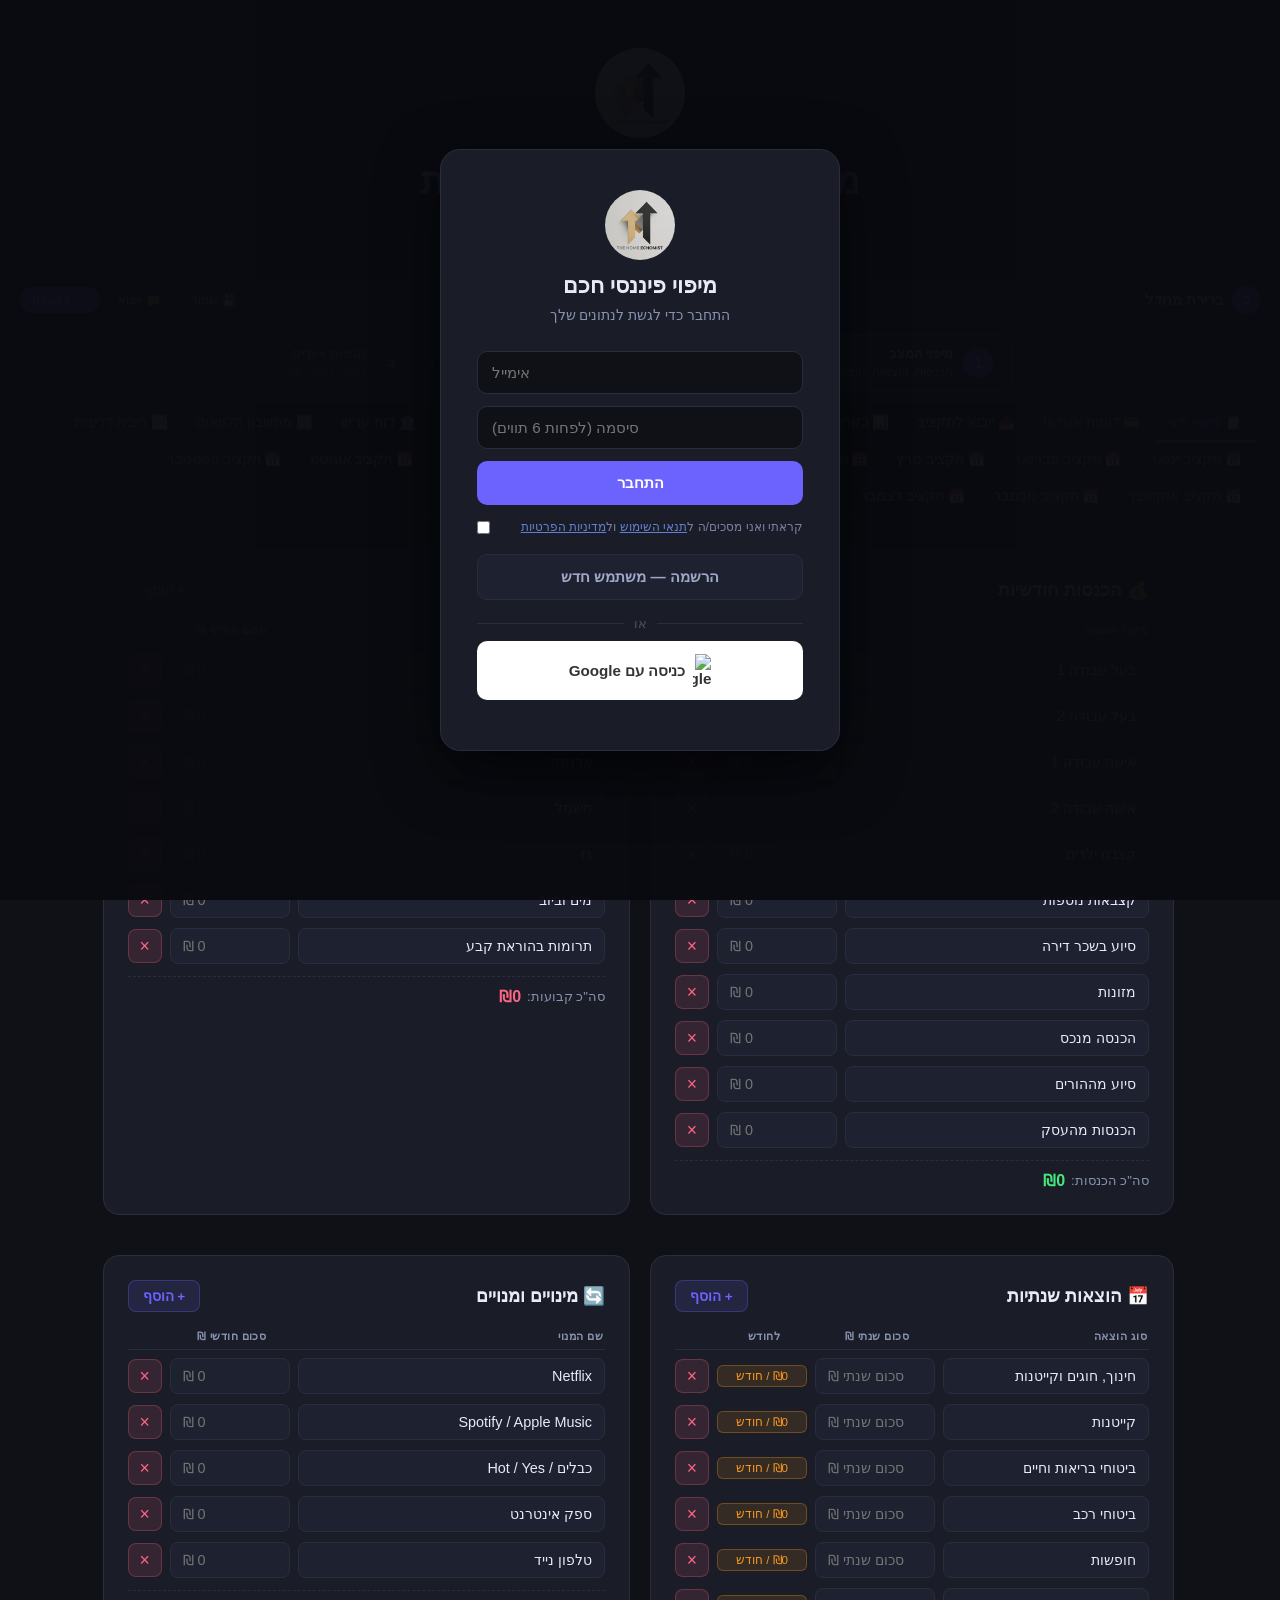
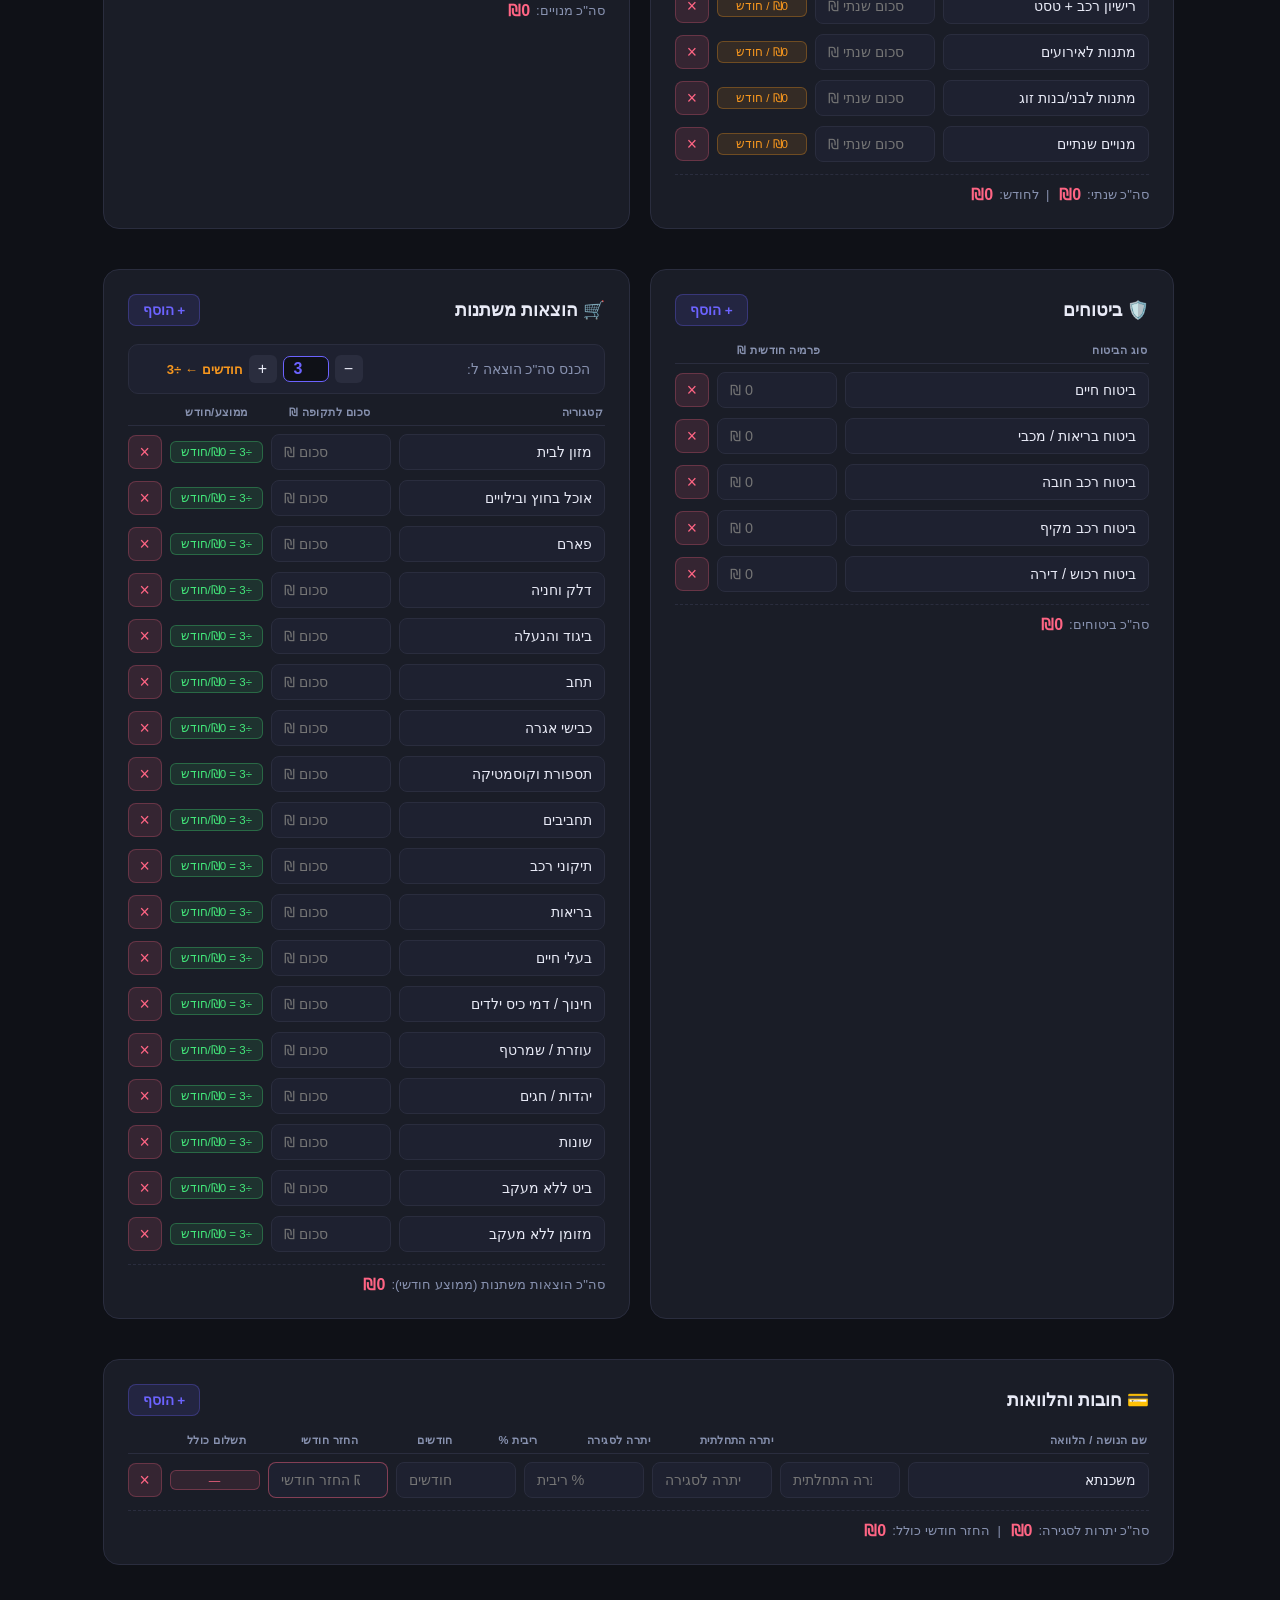
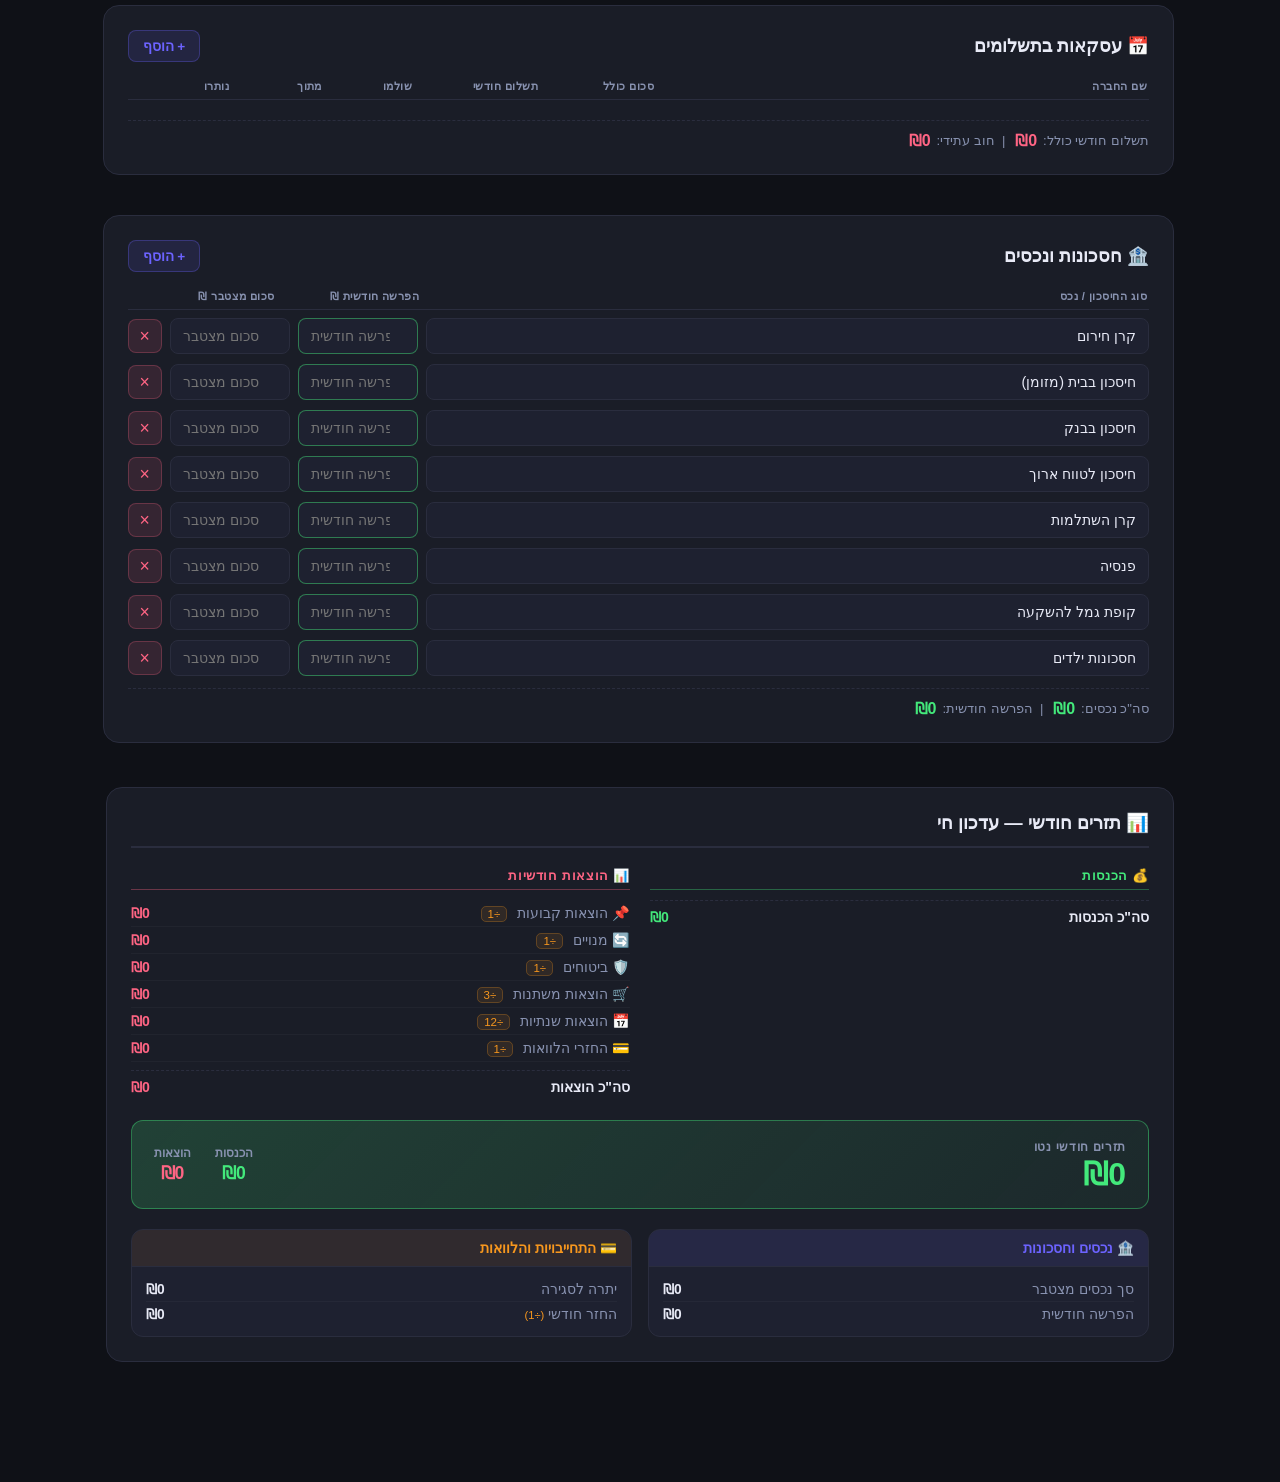
==== index.html @ fd7058c1 "Re-enable Sentry monitoring" ====
<!DOCTYPE html>
<html lang="he" dir="rtl">
<head>
<meta charset="UTF-8">
<meta name="viewport" content="width=device-width, initial-scale=1.0">
<title>מיפוי פיננסי חכם</title>

<!-- Sentry error monitoring (must load first) -->
<script src="https://js.sentry-cdn.com/496f0fbcb13e09e17c2ec9d8cba8783e.min.js" crossorigin="anonymous"></script>

<!-- Firebase compat SDK (must load before firebase-config.js) -->
<script src="https://www.gstatic.com/firebasejs/10.12.2/firebase-app-compat.js"></script>
<script src="https://www.gstatic.com/firebasejs/10.12.2/firebase-auth-compat.js"></script>
<script src="https://www.gstatic.com/firebasejs/10.12.2/firebase-firestore-compat.js"></script>
<script src="firebase-config.js"></script>
<script src="db.js"></script>

<script src="https://cdn.jsdelivr.net/npm/chart.js"></script>
<script src="https://cdnjs.cloudflare.com/ajax/libs/jspdf/2.5.1/jspdf.umd.min.js"></script>
<script src="https://cdnjs.cloudflare.com/ajax/libs/html2canvas/1.4.1/html2canvas.min.js"></script>
<script src="https://cdn.sheetjs.com/xlsx-0.20.2/package/dist/xlsx.full.min.js"></script>
<link rel="stylesheet" href="style.css">
</head>
<body>

<!-- ONBOARDING MODAL -->
<div class="onboard-overlay" id="onboard-overlay" style="display:none">
  <div class="onboard-modal">
    <div class="onboard-logo">💰</div>
    <div class="onboard-title">ברוכים הבאים למערכת!</div>
    <div class="onboard-sub">ניהול כלכלי חכם בכמה צעדים פשוטים.<br>המערכת עובדת עם קבצי Excel מחברת האשראי שלך.</div>
    <div class="onboard-steps">
      <div class="onboard-step">
        <div class="onboard-step-num">1</div>
        <div class="onboard-step-text">
          <strong>📋 מיפוי ידני — בנה את התקציב שלך</strong>
          <span>הזן הכנסות, הוצאות קבועות, חסכונות וחובות. זה הבסיס של כל התכנון.</span>
        </div>
      </div>
      <div class="onboard-step">
        <div class="onboard-step-num">2</div>
        <div class="onboard-step-text">
          <strong>📅 בסוף כל חודש — ייבא דוח</strong>
          <span>הורד את דוח האשראי מהבנק, העלה לטאב "ייבוא לתקציב" — ה-AI יסווג הכל אוטומטית.</span>
        </div>
      </div>
      <div class="onboard-step">
        <div class="onboard-step-num">3</div>
        <div class="onboard-step-text">
          <strong>📊 עקוב אחרי המגמות</strong>
          <span>בטאב "מגמות" תראה גרפים של הוצאות לאורך זמן ותדע איפה אתה עומד.</span>
        </div>
      </div>
    </div>
    <button class="onboard-btn" onclick="onboardClose('manual')">התחל עם מיפוי ידני ←</button>
    <div class="onboard-skip" onclick="onboardClose(null)">כבר מכיר את המערכת, דלג</div>
  </div>
</div>

<!-- LOADING OVERLAY -->
<div class="loading-overlay" id="loading">
  <div class="spinner"></div>
  <div class="loading-text" id="loading-text">מעבד...</div>
</div>

<!-- HERO -->
<div class="hero">
  <img src="[data-uri]" alt="The Home Economist" style="height:90px;width:90px;margin-bottom:16px;object-fit:cover;border-radius:50%">
  <h1>מערכת לניהול כלכלת הבית</h1>
  <p>הדרך להיות הכלכלנים של הבית</p>
</div>

<!-- CLIENT BAR -->
<div class="client-bar" id="client-bar">
  <div class="client-current">
    <div class="client-avatar" id="client-avatar">?</div>
    <span id="client-name-display">אין לקוח פעיל</span>
  </div>
  <div class="client-actions">
    <button class="client-btn" onclick="clientSave()">💾 שמור</button>
    <button class="client-btn" onclick="clientExport()">📁 ייצוא</button>
    <button class="client-btn cm-primary advisor-mgmt-only" onclick="clientOpenModal()">👥 לקוחות</button>
  </div>
</div>

<!-- CLIENT MANAGER MODAL -->
<div class="cm-overlay" id="cm-overlay" onclick="if(event.target===this)clientCloseModal()">
  <div class="cm-modal">
    <div class="cm-title">👥 ניהול לקוחות</div>
    <div class="cm-new-form">
      <div class="cm-form-title">+ לקוח חדש</div>
      <input type="text" id="cm-new-name" placeholder="שם הלקוח *" />
      <input type="text" id="cm-new-advisor" placeholder="שם היועץ" />
      <input type="text" id="cm-new-phone" placeholder="טלפון" />
      <button class="client-btn cm-primary" onclick="clientCreate()" style="width:100%;display:block;text-align:center;padding:8px">✓ צור לקוח חדש</button>
    </div>
    <div style="font-weight:700;font-size:.82rem;color:var(--muted);margin-bottom:8px">לקוחות קיימים</div>
    <div class="cm-client-list" id="cm-client-list"></div>
    <div style="font-weight:700;font-size:.82rem;color:var(--muted);margin:14px 0 8px;border-top:1px solid rgba(255,255,255,.06);padding-top:12px">📅 ארכיון שנתי</div>
    <div style="display:flex;gap:8px;margin-bottom:8px;align-items:center;flex-wrap:wrap;">
      <button class="client-btn cm-primary" onclick="cmArchiveYear()" style="font-size:.8rem;">שמור ארכיון לשנה הנוכחית</button>
      <span style="font-size:.76rem;color:var(--muted)">שומר snapshot של כל הנתונים עם תאריך</span>
    </div>
    <div class="cm-client-list" id="cm-archive-list"></div>
    <div style="text-align:left;margin-top:4px">
      <button class="client-btn" onclick="clientCloseModal()">✕ סגור</button>
    </div>
  </div>
</div>

<!-- PHASE BAR -->
<div class="phase-bar">
  <div class="phase-step active" id="phase-1" onclick="goToPhase(1)">
    <span class="phase-num">1</span>
    <span class="phase-label">מיפוי המצב<br><small>הכנסות, הוצאות, חובות</small></span>
  </div>
  <div class="phase-arrow">›</div>
  <div class="phase-step" id="phase-2" onclick="goToPhase(2)">
    <span class="phase-num">2</span>
    <span class="phase-label">ייבוא ביצוע<br><small>דוח חודשי מהאשראי</small></span>
  </div>
  <div class="phase-arrow">›</div>
  <div class="phase-step" id="phase-3" onclick="goToPhase(3)">
    <span class="phase-num">3</span>
    <span class="phase-label">בקרה ושיפור<br><small>תקציב מול ביצוע</small></span>
  </div>
  <div class="phase-arrow">›</div>
  <div class="phase-step" id="phase-4" onclick="goToPhase(4)">
    <span class="phase-num">4</span>
    <span class="phase-label">מגמות ויעדים<br><small>ניתוח לאורך זמן</small></span>
  </div>
</div>

<!-- TAB BAR -->
<div class="tab-bar">
  <button class="tab-btn active" id="tab-manual" onclick="switchTab('manual')">📋 מיפוי ידני</button>
  <button class="tab-btn" id="tab-credit" onclick="switchTab('credit')">💳 דוחות אשראי</button>
  <button class="tab-btn" id="tab-import" onclick="switchTab('import')">📥 ייבוא לתקציב</button>
  <button class="tab-btn" id="tab-control" onclick="switchTab('control')">📊 בקרת תקציב</button>
  <button class="tab-btn" id="tab-trends" onclick="switchTab('trends')">📊 מגמות</button>
  <button class="tab-btn" id="tab-annual" onclick="switchTab('annual')">📅 תוכנית שנתית</button>
  <button class="tab-btn" id="tab-goals" onclick="switchTab('goals')">🎯 יעדים פיננסיים</button>
  <button class="tab-btn" id="tab-bank" onclick="switchTab('bank')">🏦 דוח עו"ש</button>
  <button class="tab-btn" id="tab-loan" onclick="switchTab('loan')">🔢 מחשבון הלוואות</button>
  <button class="tab-btn" id="tab-compound" onclick="switchTab('compound')">📈 ריבית דריבית</button>
  <div id="month-tab-btns"></div>
</div>

<!-- MAIN -->
<div class="main-wrap">

  <!-- ══ TAB 1: MANUAL ══ -->
  <div class="tab-panel active" id="panel-manual">
    <div class="grid2">

<div class="section-card">
        <div class="section-header">
          <div class="section-title">💰 הכנסות חודשיות</div>
          <button class="btn-add" onclick="addRow('income-list','הכנסה',true);updateSectionTotal('income-list','total-income',1)">+ הוסף</button>
        </div>
        <div class="col-heads"><span class="ch-name">מקור הכנסה</span><span class="ch-amt">סכום חודשי ₪</span><span class="ch-del"></span></div>
        <div class="row-list" id="income-list"></div>
        <div class="section-total income">סה"כ הכנסות: <strong id="total-income">₪0</strong></div>
      </div>

      <div class="section-card">
        <div class="section-header">
          <div class="section-title">📌 הוצאות קבועות</div>
          <button class="btn-add" onclick="addRow('fixed-list','הוצאה קבועה',true);updateSectionTotal('fixed-list','total-fixed',1)">+ הוסף</button>
        </div>
        <div class="col-heads"><span class="ch-name">סוג הוצאה</span><span class="ch-amt">סכום חודשי ₪</span><span class="ch-del"></span></div>
        <div class="row-list" id="fixed-list"></div>
        <div class="section-total expense">סה"כ קבועות: <strong id="total-fixed">₪0</strong></div>
      </div>

      <div class="section-card">
        <div class="section-header">
          <div class="section-title">📅 הוצאות שנתיות</div>
          <button class="btn-add" onclick="addAnnualRow('annual-list',null,true)">+ הוסף</button>
        </div>
        <div class="col-heads"><span class="ch-name">סוג הוצאה</span><span class="ch-amt">סכום שנתי ₪</span><span class="ch-tag">לחודש</span><span class="ch-del"></span></div>
        <div class="row-list" id="annual-list"></div>
        <div class="section-total expense">סה"כ שנתי: <strong id="total-annual-yr">₪0</strong> &nbsp;|&nbsp; לחודש: <strong id="total-annual-mo">₪0</strong></div>
      </div>

      <div class="section-card">
        <div class="section-header">
          <div class="section-title">🔄 מינויים ומנויים</div>
          <button class="btn-add" onclick="addRow('sub-list','מינוי',true);updateSectionTotal('sub-list','total-subs',1)">+ הוסף</button>
        </div>
        <div class="col-heads"><span class="ch-name">שם המנוי</span><span class="ch-amt">סכום חודשי ₪</span><span class="ch-del"></span></div>
        <div class="row-list" id="sub-list"></div>
        <div class="section-total expense">סה"כ מנויים: <strong id="total-subs">₪0</strong></div>
      </div>

      <div class="section-card">
        <div class="section-header">
          <div class="section-title">🛡️ ביטוחים</div>
          <button class="btn-add" onclick="addRow('insurance-list','ביטוח',true);updateSectionTotal('insurance-list','total-ins',1)">+ הוסף</button>
        </div>
        <div class="col-heads"><span class="ch-name">סוג הביטוח</span><span class="ch-amt">פרמיה חודשית ₪</span><span class="ch-del"></span></div>
        <div class="row-list" id="insurance-list"></div>
        <div class="section-total expense">סה"כ ביטוחים: <strong id="total-ins">₪0</strong></div>
      </div>

      <div class="section-card">
        <div class="section-header">
          <div class="section-title">🛒 הוצאות משתנות</div>
          <button class="btn-add" onclick="addVarRow(null,true)">+ הוסף</button>
        </div>
        <div style="display:flex;align-items:center;gap:10px;margin-bottom:12px;background:var(--card2);border:1px solid var(--border);border-radius:10px;padding:10px 14px;flex-wrap:wrap">
          <span style="font-size:.85rem;color:var(--muted);flex:1">הכנס סה"כ הוצאה ל:</span>
          <div style="display:flex;align-items:center;gap:6px">
            <button onclick="varMonthsChange(-1)" style="background:var(--border);border:none;border-radius:6px;color:var(--text);width:28px;height:28px;cursor:pointer;font-size:1rem;font-family:inherit">−</button>
            <input type="number" id="var-months-input" value="3" min="1" max="24" style="width:46px;text-align:center;background:var(--bg);border:1px solid var(--accent);border-radius:7px;color:var(--accent);font-family:inherit;font-size:1rem;font-weight:800;padding:3px 5px;direction:ltr" oninput="varMonthsChange(0)">
            <button onclick="varMonthsChange(1)" style="background:var(--border);border:none;border-radius:6px;color:var(--text);width:28px;height:28px;cursor:pointer;font-size:1rem;font-family:inherit">+</button>
            <span id="var-months-label" style="font-size:.82rem;color:var(--accent4);font-weight:600;min-width:100px">חודשים ← ÷3</span>
          </div>
        </div>
        <div class="col-heads"><span class="ch-name">קטגוריה</span><span class="ch-amt">סכום לתקופה ₪</span><span class="ch-tag">ממוצע/חודש</span><span class="ch-del"></span></div>
        <div class="row-list" id="var-list"></div>
        <div class="section-total expense">סה"כ הוצאות משתנות (ממוצע חודשי): <strong id="total-var-mo">₪0</strong><span id="total-var-raw" style="display:none"></span></div>
      </div>

      <div class="section-card full-width">
        <div class="section-header">
          <div class="section-title">💳 חובות והלוואות</div>
          <button class="btn-add" onclick="addDebtRow('debt-list',null,true)">+ הוסף</button>
        </div>
        <div class="col-heads">
          <span class="ch-name">שם הנושה / הלוואה</span>
          <span class="ch-orig">יתרה התחלתית</span>
          <span class="ch-bal2">יתרה לסגירה</span>
          <span class="ch-rate">ריבית %</span>
          <span class="ch-months">חודשים</span>
          <span class="ch-mon2">החזר חודשי</span>
          <span class="ch-tag">תשלום כולל</span>
          <span class="ch-del"></span>
        </div>
        <div class="row-list" id="debt-list"></div>
        <div class="section-total expense">סה"כ יתרות לסגירה: <strong id="total-debt-bal">₪0</strong> &nbsp;|&nbsp; החזר חודשי כולל: <strong id="total-debt-mo">₪0</strong></div>
      </div>

      <div class="section-card full-width">
        <div class="section-header">
          <div class="section-title">📅 עסקאות בתשלומים</div>
          <button class="btn-add" onclick="addInstallmentRow(null,true)">+ הוסף</button>
        </div>
        <div class="col-heads">
          <span class="ch-name">שם החברה</span>
          <span class="ch-bal2">סכום כולל</span>
          <span class="ch-mon2">תשלום חודשי</span>
          <span style="width:80px;text-align:center">שולמו</span>
          <span style="width:80px;text-align:center">מתוך</span>
          <span class="ch-tag" style="text-align:center">נותרו</span>
          <span class="ch-del"></span>
        </div>
        <div class="row-list" id="installment-list"></div>
        <div class="section-total expense">תשלום חודשי כולל: <strong id="total-inst-mo">₪0</strong> &nbsp;|&nbsp; חוב עתידי: <strong id="total-inst-debt">₪0</strong></div>
      </div>

      <div class="section-card full-width">
        <div class="section-header">
          <div class="section-title">🏦 חסכונות ונכסים</div>
          <button class="btn-add" onclick="addSavingRow(null,true)">+ הוסף</button>
        </div>
        <div class="col-heads">
          <span class="ch-name">סוג החיסכון / נכס</span>
          <span class="ch-savm">הפרשה חודשית ₪</span>
          <span class="ch-sava">סכום מצטבר ₪</span>
          <span class="ch-del"></span>
        </div>
        <div class="row-list" id="asset-list"></div>
        <div class="section-total income">סה"כ נכסים: <strong id="total-assets">₪0</strong> &nbsp;|&nbsp; הפרשה חודשית: <strong id="total-assets-mo">₪0</strong></div>
      </div>

    </div>

    <!-- ══ LIVE CASHFLOW SUMMARY ══ -->
    <div class="live-summary" id="live-summary">
      <div class="ls-title">📊 תזרים חודשי — עדכון חי</div>

      <div class="ls-two-col">
        <!-- Income column -->
        <div>
          <div class="ls-col-title income">💰 הכנסות</div>
          <div id="ls-income-rows"></div>
          <div class="ls-row" style="margin-top:8px;border-top:1px dashed var(--border);padding-top:8px">
            <span class="ls-label" style="font-weight:700;color:var(--text)">סה"כ הכנסות</span>
            <span class="ls-amt income" id="ls-income-total">₪0</span>
          </div>
        </div>

        <!-- Expense column -->
        <div>
          <div class="ls-col-title expense">📊 הוצאות חודשיות</div>
          <div class="ls-row">
            <span class="ls-label">📌 הוצאות קבועות <span class="ls-div">÷1</span></span>
            <span class="ls-amt expense" id="ls-fixed">₪0</span>
          </div>
          <div class="ls-row">
            <span class="ls-label">🔄 מנויים <span class="ls-div">÷1</span></span>
            <span class="ls-amt expense" id="ls-subs">₪0</span>
          </div>
          <div class="ls-row">
            <span class="ls-label">🛡️ ביטוחים <span class="ls-div">÷1</span></span>
            <span class="ls-amt expense" id="ls-ins">₪0</span>
          </div>
          <div class="ls-row">
            <span class="ls-label">🛒 הוצאות משתנות <span class="ls-div" id="ls-var-div">÷3</span></span>
            <span class="ls-amt expense" id="ls-var">₪0</span>
          </div>
          <div class="ls-row">
            <span class="ls-label">📅 הוצאות שנתיות <span class="ls-div">÷12</span></span>
            <span class="ls-amt expense" id="ls-annual">₪0</span>
          </div>
          <div class="ls-row">
            <span class="ls-label">💳 החזרי הלוואות <span class="ls-div">÷1</span></span>
            <span class="ls-amt expense" id="ls-debt-mo">₪0</span>
          </div>
          <div class="ls-row" style="margin-top:8px;border-top:1px dashed var(--border);padding-top:8px">
            <span class="ls-label" style="font-weight:700;color:var(--text)">סה"כ הוצאות</span>
            <span class="ls-amt expense" id="ls-exp-total">₪0</span>
          </div>
        </div>
      </div>

      <!-- Cash flow banner -->
      <div class="ls-cashflow-banner positive" id="ls-cf-banner">
        <div>
          <div class="ls-cf-label">תזרים חודשי נטו</div>
          <div class="ls-cf-value" id="ls-cf-value">₪0</div>
        </div>
        <div style="display:flex;gap:24px;flex-wrap:wrap">
          <div style="text-align:center">
            <div style="font-size:.72rem;color:var(--muted);font-weight:600;text-transform:uppercase;margin-bottom:3px">הכנסות</div>
            <div style="font-size:1.1rem;font-weight:800;color:var(--accent3)" id="ls-cf-inc">₪0</div>
          </div>
          <div style="text-align:center">
            <div style="font-size:.72rem;color:var(--muted);font-weight:600;text-transform:uppercase;margin-bottom:3px">הוצאות</div>
            <div style="font-size:1.1rem;font-weight:800;color:var(--accent2)" id="ls-cf-exp">₪0</div>
          </div>
        </div>
      </div>

      <!-- Assets & Debts -->
      <div class="ls-bottom-grid">
        <div class="ls-bottom-card">
          <div class="ls-bottom-hdr assets">🏦 נכסים וחסכונות</div>
          <div class="ls-bottom-body">
            <div class="ls-bottom-row"><span class="lbr-label">סך נכסים מצטבר</span><span class="lbr-val" id="ls-assets-accum">₪0</span></div>
            <div class="ls-bottom-row"><span class="lbr-label">הפרשה חודשית</span><span class="lbr-val" id="ls-assets-mo">₪0</span></div>
          </div>
        </div>
        <div class="ls-bottom-card">
          <div class="ls-bottom-hdr debts">💳 התחייבויות והלוואות</div>
          <div class="ls-bottom-body">
            <div class="ls-bottom-row"><span class="lbr-label">יתרה לסגירה</span><span class="lbr-val" id="ls-debt-bal">₪0</span></div>
            <div class="ls-bottom-row"><span class="lbr-label">החזר חודשי <span style="font-size:.7rem;color:var(--accent4)">(÷1)</span></span><span class="lbr-val" id="ls-debt-mo-2">₪0</span></div>
          </div>
        </div>
      </div>
    </div>

  </div>

  <!-- ══ TAB 2: CREDIT CARDS ══ -->
  <div class="tab-panel" id="panel-credit">

    <div class="section-card">
      <div class="section-title" style="margin-bottom:18px">📂 העלאת דוחות אשראי</div>
      <div class="upload-zone" id="upload-zone" onclick="document.getElementById('file-input').click()">
        <svg width="52" height="52" viewBox="0 0 24 24" fill="none" stroke="currentColor" stroke-width="1.5">
          <path d="M21 15v4a2 2 0 0 1-2 2H5a2 2 0 0 1-2-2v-4"/>
          <polyline points="17 8 12 3 7 8"/>
          <line x1="12" y1="3" x2="12" y2="15"/>
        </svg>
        <p>גרור לכאן קבצי <strong>Excel / CSV</strong> או לחץ לבחירה</p>
        <p style="margin-top:8px;font-size:.82rem">תומך בדוחות ויזה, מאסטרקארד, ישראכרט ועוד — ניתן לבחור עד <strong>15 כרטיסים</strong> ומעלה בבת אחת</p>
      </div>
      <input type="file" id="file-input" accept=".xlsx,.xls,.csv" multiple>
      <div class="file-list" id="file-list"></div>
      <div id="file-count-bar" style="display:none;margin-top:8px;font-size:.82rem;color:var(--accent);font-weight:600;text-align:center"></div>
      <button class="parse-btn" id="parse-btn" onclick="parseFiles()" style="display:none">נתח דוחות ⚡</button>
      <div style="margin-top:14px;display:flex;align-items:center;gap:12px;flex-wrap:wrap;background:rgba(108,99,255,.08);border:1px solid rgba(108,99,255,.25);border-radius:10px;padding:11px 16px">
        <span style="font-size:1rem">🧠</span>
        <div style="flex:1;min-width:120px">
          <span style="font-size:.82rem;font-weight:700;color:var(--text)">מאגר עסקים אישי</span>
          <span style="font-size:.78rem;color:var(--muted);margin-right:6px">— <strong id="learned-db-count">0</strong> עסקים זוהו עד כה</span>
        </div>
        <div style="display:flex;gap:8px;flex-wrap:wrap">
          <button onclick="exportLearnedDB()" style="background:rgba(108,99,255,.18);border:1px solid rgba(108,99,255,.4);border-radius:7px;color:var(--accent);font-size:.78rem;padding:5px 11px;cursor:pointer;font-family:inherit">📤 ייצא</button>
          <label style="background:rgba(67,233,123,.12);border:1px solid rgba(67,233,123,.35);border-radius:7px;color:var(--accent3);font-size:.78rem;padding:5px 11px;cursor:pointer;font-family:inherit">📥 ייבא<input type="file" accept=".json" style="display:none" onchange="importLearnedDB(this)"></label>
          <button onclick="resetLearnedDB()" style="background:rgba(255,101,132,.1);border:1px solid rgba(255,101,132,.3);border-radius:7px;color:var(--accent2);font-size:.78rem;padding:5px 11px;cursor:pointer;font-family:inherit">🗑️ אפס</button>
        </div>
      </div>
      <div style="margin-top:14px;display:flex;align-items:center;gap:16px;flex-wrap:wrap;background:var(--card2);border:1px solid var(--border);border-radius:10px;padding:12px 16px">
        <span style="font-size:1.1rem">📅</span>
        <div style="display:flex;flex-direction:column;gap:3px;flex:1">
          <label style="font-size:.82rem;font-weight:700;color:var(--text)">מספר חודשים בדוח</label>
          <span style="font-size:.75rem;color:var(--muted)">הדוח מכסה כמה חודשים? הסכומים יחולקו בהתאם לקבלת ממוצע חודשי</span>
        </div>
        <div style="display:flex;align-items:center;gap:8px;flex-shrink:0">
          <button onclick="var i=document.getElementById('months-input');i.value=Math.max(1,+i.value-1);updateMonthsLabel()" style="background:var(--border);border:none;border-radius:6px;color:var(--text);width:30px;height:30px;cursor:pointer;font-size:1.1rem;font-family:inherit">−</button>
          <input type="number" id="months-input" value="3" min="1" max="24" style="width:52px;text-align:center;background:var(--bg);border:1px solid var(--accent);border-radius:8px;color:var(--accent);font-family:inherit;font-size:1.1rem;font-weight:800;padding:4px 6px;direction:ltr" onchange="updateMonthsLabel()">
          <button onclick="var i=document.getElementById('months-input');i.value=Math.min(24,+i.value+1);updateMonthsLabel()" style="background:var(--border);border:none;border-radius:6px;color:var(--text);width:30px;height:30px;cursor:pointer;font-size:1.1rem;font-family:inherit">+</button>
          <span id="months-label" style="font-size:.82rem;color:var(--muted);min-width:80px">ממוצע ל-3 חודשים</span>
        </div>
      </div>

      <div style="margin-top:10px">
        <button onclick="resetDeletedAutoCats()" style="background:rgba(255,101,132,.12);border:1px solid rgba(255,101,132,.35);border-radius:8px;color:#ff6584;cursor:pointer;font-family:inherit;font-size:.8rem;padding:6px 14px">🔄 שחזר קטגוריות שנמחקו מהמיפוי</button>
      </div>

    </div>

    <!-- Results area -->
    <div id="credit-results" style="display:none">
      <div class="stats-bar" id="stats-bar"></div>
      <div id="smart-analysis" style="display:none;margin-bottom:4px"></div>
      <div id="ai-btn-wrap" style="display:none;margin-bottom:16px">
        <button onclick="analyzeWithAI()" style="background:linear-gradient(135deg,#10a37f,#1db896);border:none;border-radius:10px;color:#fff;cursor:pointer;font-family:inherit;font-size:.95rem;font-weight:700;padding:12px 24px;width:100%;transition:opacity .2s;display:flex;align-items:center;justify-content:center;gap:10px">
          <span>🤖</span><span id="ai-btn-label">שפר קטגוריות עם AI — מנתח עסקאות בקטגוריית "שונות"</span>
        </button>
      </div>
      <div class="section-card">
        <div class="section-title" style="margin-bottom:16px">📊 פירוט הוצאות לפי קטגוריה</div>
        <p style="color:var(--muted);font-size:.83rem;margin-bottom:14px">לחץ על קטגוריה לפתיחת הפירוט המלא</p>
        <div style="margin-bottom:14px;position:relative">
          <input type="text" id="tx-search" placeholder="🔍 חפש עסק או קטגוריה..." oninput="filterTransactions(this.value)" style="width:100%;background:var(--card2);border:1px solid var(--border);border-radius:10px;color:var(--text);font-family:inherit;font-size:.9rem;padding:10px 14px;outline:none;transition:border-color .2s" onfocus="this.style.borderColor='var(--accent)'" onblur="this.style.borderColor='var(--border)'">
        </div>
        <div id="accordion-list"></div>
      </div>
    </div>
  </div>


</div><!-- /main-wrap -->


<!-- ══ TAB: LOAN CALCULATOR ══ -->
<div class="tab-panel" id="panel-loan">
<div class="loan-container">

  <!-- Form card -->
  <div class="loan-card">

    <!-- Mode -->
    <div class="loan-card-title">מה ברצונך לחשב?</div>
    <div class="loan-radio-group" id="loan-mode-group">
      <label class="loan-radio-label checked" onclick="loanSetMode('amount')">
        <input type="radio" name="loan-mode" value="amount" checked> סכום ההלוואה
      </label>
      <label class="loan-radio-label" onclick="loanSetMode('payment')">
        <input type="radio" name="loan-mode" value="payment"> החזר חודשי
      </label>
    </div>

    <!-- Repayment method -->
    <div class="loan-card-title">שיטת ההחזר</div>
    <div class="loan-radio-group" id="loan-method-group">
      <label class="loan-radio-label checked" onclick="loanSetMethod('shpitzer')">
        <input type="radio" name="loan-method" value="shpitzer" checked> החזר קבוע (לוח שפיצר)
      </label>
      <label class="loan-radio-label" onclick="loanSetMethod('equal-principal')">
        <input type="radio" name="loan-method" value="equal-principal"> קרן שווה
      </label>
    </div>

    <!-- Indexation -->
    <div class="loan-card-title">הצמדה</div>
    <div class="loan-radio-group" id="loan-index-group">
      <label class="loan-radio-label checked" onclick="loanSetIndex(false)">
        <input type="radio" name="loan-index" value="no" checked> ללא הצמדה
      </label>
      <label class="loan-radio-label" onclick="loanSetIndex(true)">
        <input type="radio" name="loan-index" value="yes"> עם הצמדה
      </label>
    </div>

    <!-- Sliders -->
    <div class="loan-slider-section">

      <!-- Loan amount (shown in amount mode) -->
      <div class="loan-slider-row" id="row-principal">
        <div class="loan-slider-label">סכום ההלוואה <span>(₪)</span></div>
        <input type="number" class="loan-num-input" id="loan-principal" value="100000" min="1000" max="2000000" step="1000"
          oninput="loanSyncSlider('loan-principal','sl-principal');loanCalculate()">
        <input type="range" id="sl-principal" min="1000" max="2000000" step="1000" value="100000"
          oninput="loanSyncInput('sl-principal','loan-principal');loanCalculate()">
        <span class="loan-unit-tag">₪</span>
      </div>

      <!-- Monthly payment (shown in payment mode) -->
      <div class="loan-slider-row" id="row-payment" style="display:none">
        <div class="loan-slider-label">החזר חודשי <span>(₪)</span></div>
        <input type="number" class="loan-num-input" id="loan-payment" value="3000" min="100" max="100000" step="100"
          oninput="loanSyncSlider('loan-payment','sl-payment');loanCalculate()">
        <input type="range" id="sl-payment" min="100" max="100000" step="100" value="3000"
          oninput="loanSyncInput('sl-payment','loan-payment');loanCalculate()">
        <span class="loan-unit-tag">₪</span>
      </div>

      <!-- Term -->
      <div class="loan-slider-row">
        <div class="loan-slider-label">תקופת ההלוואה <span>(חודשים)</span></div>
        <input type="number" class="loan-num-input" id="loan-term" value="60" min="1" max="360" step="1"
          oninput="loanSyncSlider('loan-term','sl-term');loanCalculate()">
        <input type="range" id="sl-term" min="1" max="360" step="1" value="60"
          oninput="loanSyncInput('sl-term','loan-term');loanCalculate()">
        <span class="loan-unit-tag">חודשים</span>
      </div>

      <!-- Interest -->
      <div class="loan-slider-row">
        <div class="loan-slider-label">ריבית שנתית <span>(%)</span></div>
        <input type="number" class="loan-num-input" id="loan-rate" value="5" min="0" max="20" step="0.1"
          oninput="loanSyncSlider('loan-rate','sl-rate');loanCalculate()">
        <input type="range" id="sl-rate" min="0" max="20" step="0.1" value="5"
          oninput="loanSyncInput('sl-rate','loan-rate');loanCalculate()">
        <span class="loan-unit-tag">%</span>
      </div>

      <!-- Index (conditional) -->
      <div class="loan-slider-row" id="row-index" style="display:none">
        <div class="loan-slider-label">מדד חודשי <span>(%)</span></div>
        <input type="number" class="loan-num-input" id="loan-index" value="0.3" min="0" max="5" step="0.05"
          oninput="loanSyncSlider('loan-index','sl-index');loanCalculate()">
        <input type="range" id="sl-index" min="0" max="5" step="0.05" value="0.3"
          oninput="loanSyncInput('sl-index','loan-index');loanCalculate()">
        <span class="loan-unit-tag">%</span>
      </div>

    </div><!-- /slider-section -->

    <button class="loan-btn-calc" onclick="loanCalculate()">לחישוב</button>
  </div><!-- /form card -->

  <!-- Results -->
  <div id="loan-results" style="display:none">

    <!-- Main result -->
    <div class="loan-result-box">
      <div class="loan-result-label" id="loan-result-label">החזר חודשי</div>
      <div class="loan-result-value" id="loan-result-value">—</div>
      <div class="loan-result-sub" id="loan-result-sub"></div>
    </div>

    <!-- Summary stats -->
    <div class="loan-stats-grid">
      <div class="loan-stat-box">
        <div class="s-label">סכום ההלוואה</div>
        <div class="s-val blue" id="loan-stat-principal">—</div>
      </div>
      <div class="loan-stat-box">
        <div class="s-label">סה"כ תשלומים</div>
        <div class="s-val red" id="loan-stat-total">—</div>
      </div>
      <div class="loan-stat-box">
        <div class="s-label">סה"כ ריבית</div>
        <div class="s-val green" id="loan-stat-interest">—</div>
      </div>
    </div>

    <!-- Chart -->
    <div class="loan-card">
      <div class="loan-card-title">יתרת קרן לאורך הזמן</div>
      <div class="loan-chart-wrap">
        <canvas id="loan-myChart"></canvas>
      </div>
    </div>

    <!-- Amortization Table -->
    <div class="loan-card">
      <div class="loan-card-title">לוח סילוקין</div>
      <div class="loan-table-wrap">
        <table>
          <thead>
            <tr>
              <th>חודש</th>
              <th>החזר חודשי (₪)</th>
              <th>קרן (₪)</th>
              <th>ריבית (₪)</th>
              <th>יתרה (₪)</th>
            </tr>
          </thead>
          <tbody id="loan-tableBody"></tbody>
        </table>
      </div>
    </div>
  </div><!-- /results -->

  <div class="loan-warning-box">
    <strong>⚠️ הערה:</strong> החישובים הם הערכה בלבד ואינם מהווים ייעוץ פיננסי. הנתונים עשויים להיות שונים מתנאי הבנק בפועל.
  </div>

</div><!-- /loan-container -->
</div><!-- /panel-loan -->

<!-- ══ TAB: BANK STATEMENT ══ -->
<div class="tab-panel" id="panel-bank">
<div class="main-wrap">

  <!-- Upload Zone -->
  <div class="upload-zone" id="bank-upload-zone"
       onclick="document.getElementById('bank-file-input').click()"
       ondragover="event.preventDefault();this.classList.add('drag-over')"
       ondragleave="this.classList.remove('drag-over')"
       ondrop="bankDrop(event)">
    <div style="font-size:2.2rem;margin-bottom:8px">🏦</div>
    <div style="font-size:1.1rem;font-weight:600;margin-bottom:6px">ייבוא דוחות עו"ש</div>
    <div style="color:var(--muted);font-size:.9rem">גרור קבצי Excel של דוחות עו"ש מהבנק, או לחץ לבחירה</div>
    <div style="color:var(--muted);font-size:.8rem;margin-top:6px">נתמכים: הפועלים, לאומי, דיסקונט, מזרחי, הבינלאומי — ניתן לבחור מספר חשבונות בבת אחת</div>
    <input type="file" id="bank-file-input" accept=".xlsx,.xls,.csv" multiple style="display:none" onchange="bankHandleFileUpload(this.files);this.value=''">
    <input type="file" id="mo-credit-file-input" accept=".xlsx,.xls,.csv" style="display:none" onchange="moHandleCreditUpload(this)">
  </div>
  <div class="file-list" id="bank-file-list"></div>
  <div id="bank-file-count-bar" style="display:none;margin-top:8px;font-size:.82rem;color:var(--accent);font-weight:600;text-align:center"></div>
  <button class="parse-btn" id="bank-parse-btn" onclick="bankParseFiles()" style="display:none">נתח דוחות עו"ש ⚡</button>

  <!-- Insights Grid (hidden until data loaded) -->
  <div id="bank-insights-section" style="display:none">
    <div class="bank-insights-grid" id="bank-insights-grid"></div>

    <!-- Filter Bar -->
    <div class="bank-filter-bar">
      <button class="bank-filter-btn active" id="bfilt-all" onclick="bankFilter('all')">הכל</button>
      <button class="bank-filter-btn" id="bfilt-transfer" onclick="bankFilter('transfer')">העברות</button>
      <button class="bank-filter-btn" id="bfilt-atm" onclick="bankFilter('atm')">מזומן</button>
      <button class="bank-filter-btn" id="bfilt-salary" onclick="bankFilter('salary')">משכורת</button>
      <button class="bank-filter-btn" id="bfilt-standing" onclick="bankFilter('standing')">הוראות קבע</button>
      <button class="bank-filter-btn" id="bfilt-fee" onclick="bankFilter('fee')">עמלות</button>
      <button class="bank-filter-btn" id="bfilt-cc" onclick="bankFilter('cc')">חיובי אשראי</button>
    </div>

    <!-- Stats Row -->
    <div class="bank-stats-row" id="bank-stats-row"></div>

    <!-- Transaction Table -->
    <div class="bank-table-wrap">
      <table class="bank-tx-table" id="bank-tx-table">
        <thead>
          <tr>
            <th>תאריך</th>
            <th>תיאור</th>
            <th>סוג</th>
            <th id="bank-th-source" style="display:none">חשבון</th>
            <th>זכות</th>
            <th>חובה</th>
            <th>יתרה</th>
            <th>פעולה</th>
          </tr>
        </thead>
        <tbody id="bank-tx-body"></tbody>
      </table>
    </div>
  </div>

  <div id="bank-empty-state" style="text-align:center;padding:48px;color:var(--muted);display:none">
    <div style="font-size:2rem;margin-bottom:12px">📂</div>
    <div>לא נמצאו עסקאות בדוח</div>
  </div>

</div>
</div><!-- /panel-bank -->

<!-- ══ TAB: COMPOUND INTEREST ══ -->
<div class="tab-panel" id="panel-compound">
<div class="ci-container">
<div class="ci-layout">

  <!-- LEFT: inputs -->
  <div class="ci-input-panel">
    <div class="ci-panel-title">📈 מחשבון ריבית דריבית</div>

    <!-- Initial investment -->
    <div class="ci-slider-block">
      <div class="ci-slider-top">
        <span class="ci-slider-label">השקעה ראשונית</span>
        <span class="ci-slider-value"><input type="number" id="ci-initial" value="10000" min="0" max="2000000" step="1000" oninput="ciSyncSlider('ci-initial','ci-sl-initial');ciCalc()"> ₪</span>
      </div>
      <input type="range" class="ci-range" id="ci-sl-initial" min="0" max="2000000" step="1000" value="10000" oninput="ciSyncInput('ci-sl-initial','ci-initial');ciCalc()">
      <div class="ci-range-limits"><span>₪0</span><span>₪2,000,000</span></div>
    </div>

    <!-- Monthly deposit -->
    <div class="ci-slider-block">
      <div class="ci-slider-top">
        <span class="ci-slider-label">הפקדה חודשית</span>
        <span class="ci-slider-value"><input type="number" id="ci-monthly" value="1000" min="0" max="50000" step="100" oninput="ciSyncSlider('ci-monthly','ci-sl-monthly');ciCalc()"> ₪</span>
      </div>
      <input type="range" class="ci-range" id="ci-sl-monthly" min="0" max="50000" step="100" value="1000" oninput="ciSyncInput('ci-sl-monthly','ci-monthly');ciCalc()">
      <div class="ci-range-limits"><span>₪0</span><span>₪50,000</span></div>
    </div>

    <!-- Annual return -->
    <div class="ci-slider-block">
      <div class="ci-slider-top">
        <span class="ci-slider-label">תשואה שנתית</span>
        <span class="ci-slider-value"><input type="number" id="ci-rate" value="7" min="0" max="30" step="0.5" oninput="ciSyncSlider('ci-rate','ci-sl-rate');ciCalc()"> %</span>
      </div>
      <input type="range" class="ci-range" id="ci-sl-rate" min="0" max="30" step="0.5" value="7" oninput="ciSyncInput('ci-sl-rate','ci-rate');ciCalc()">
      <div class="ci-range-limits"><span>0%</span><span>30%</span></div>
    </div>

    <!-- Years -->
    <div class="ci-slider-block">
      <div class="ci-slider-top">
        <span class="ci-slider-label">תקופת ההשקעה</span>
        <span class="ci-slider-value"><input type="number" id="ci-years" value="20" min="1" max="50" step="1" oninput="ciSyncSlider('ci-years','ci-sl-years');ciCalc()"> שנים</span>
      </div>
      <input type="range" class="ci-range" id="ci-sl-years" min="1" max="50" step="1" value="20" oninput="ciSyncInput('ci-sl-years','ci-years');ciCalc()">
      <div class="ci-range-limits"><span>1 שנה</span><span>50 שנה</span></div>
    </div>

    <button class="ci-btn" onclick="ciCalc()">חשב</button>
  </div>

  <!-- RIGHT: results -->
  <div class="ci-results-panel" id="ci-results">

    <!-- Hero number -->
    <div class="ci-result-hero">
      <div class="ci-result-hero-label">שווי סופי לאחר <span id="ci-r-years">20</span> שנים</div>
      <div class="ci-result-hero-value" id="ci-r-total">—</div>
      <div class="ci-result-hero-divider"></div>
      <div class="ci-result-trio">
        <div class="ci-trio-item">
          <div class="ci-trio-label">השקעה ראשונית</div>
          <div class="ci-trio-val initial" id="ci-r-initial">—</div>
        </div>
        <div class="ci-trio-item">
          <div class="ci-trio-label">סה"כ הפקדות</div>
          <div class="ci-trio-val deposits" id="ci-r-deposits">—</div>
        </div>
        <div class="ci-trio-item">
          <div class="ci-trio-label">רווח מריבית</div>
          <div class="ci-trio-val returns" id="ci-r-gain">—</div>
        </div>
      </div>
    </div>

    <!-- Growth chart (stacked area) -->
    <div class="ci-card">
      <div class="ci-card-title">צמיחה לאורך הזמן</div>
      <div class="ci-chart-wrap">
        <canvas id="ci-growth-chart"></canvas>
      </div>
    </div>

    <!-- Breakdown donut -->
    <div class="ci-card">
      <div class="ci-card-title">פירוט ההשקעה</div>
      <div class="ci-donut-row">
        <div class="ci-donut-wrap">
          <canvas id="ci-donut-chart"></canvas>
          <div class="ci-donut-center">
            <div class="ci-donut-center-label">רווח</div>
            <div class="ci-donut-center-val" id="ci-donut-pct">—</div>
          </div>
        </div>
        <div class="ci-legend">
          <div class="ci-legend-item">
            <div class="ci-legend-dot" style="background:#6d28d9"></div>
            <div class="ci-legend-text">השקעה ראשונית<strong id="ci-leg-initial">—</strong></div>
          </div>
          <div class="ci-legend-item">
            <div class="ci-legend-dot" style="background:#3b82f6"></div>
            <div class="ci-legend-text">הפקדות חודשיות<strong id="ci-leg-deposits">—</strong></div>
          </div>
          <div class="ci-legend-item">
            <div class="ci-legend-dot" style="background:#10b981"></div>
            <div class="ci-legend-text">רווח מריבית דריבית<strong id="ci-leg-gain">—</strong></div>
          </div>
        </div>
      </div>
    </div>

    <!-- Year-by-year table -->
    <div class="ci-card">
      <div class="ci-card-title">טבלה שנתית</div>
      <div class="ci-table-wrap">
        <table class="ci-table">
          <thead>
            <tr>
              <th>שנה</th>
              <th>שווי תיק (₪)</th>
              <th>הפקדות מצטברות (₪)</th>
              <th>רווח מריבית (₪)</th>
              <th>תשואה שנתית (₪)</th>
            </tr>
          </thead>
          <tbody id="ci-table-body"></tbody>
        </table>
      </div>
    </div>

  </div><!-- /ci-results-panel -->
</div><!-- /ci-layout -->
</div><!-- /ci-container -->
</div><!-- /panel-compound -->

<!-- ══ TAB: CONTROL (Budget vs Actual) ══ -->
<div class="tab-panel" id="panel-control">
<div class="main-wrap" style="padding-bottom:80px">

  <div class="ctrl-info-banner" style="gap:12px;flex-wrap:wrap">
    <span style="flex:1;min-width:180px">📅 בחר חודש לניתוח תקציב מול ביצוע</span>
    <select id="ctrl-month-select" onchange="buildControlTab()"
      style="background:var(--bg);border:1px solid var(--accent);border-radius:8px;color:var(--text);font-family:inherit;font-size:.9rem;padding:6px 12px;cursor:pointer;min-width:140px">
      <option value="">— בחר חודש —</option>
      <option value="jan">ינואר</option><option value="feb">פברואר</option><option value="mar">מרץ</option>
      <option value="apr">אפריל</option><option value="may">מאי</option><option value="jun">יוני</option>
      <option value="jul">יולי</option><option value="aug">אוגוסט</option><option value="sep">ספטמבר</option>
      <option value="oct">אוקטובר</option><option value="nov">נובמבר</option><option value="dec">דצמבר</option>
    </select>
    <button onclick="buildControlTab()">🔄 עדכן</button>
  </div>

  <div class="ctrl-kpi-row" id="ctrl-kpi-row">
    <div class="ctrl-kpi kpi-budget"><div class="ctrl-kpi-label">הכנסה מתוכננת</div><div class="ctrl-kpi-val" id="ctrl-kpi-income-plan">—</div></div>
    <div class="ctrl-kpi kpi-actual"><div class="ctrl-kpi-label">הכנסה בפועל</div><div class="ctrl-kpi-val" id="ctrl-kpi-income-actual">—</div></div>
    <div class="ctrl-kpi kpi-budget"><div class="ctrl-kpi-label">הוצאות מתוכננות</div><div class="ctrl-kpi-val" id="ctrl-kpi-budget">—</div></div>
    <div class="ctrl-kpi kpi-actual"><div class="ctrl-kpi-label">הוצאות בפועל</div><div class="ctrl-kpi-val" id="ctrl-kpi-actual">—</div></div>
    <div class="ctrl-kpi" id="ctrl-kpi-diff-card"><div class="ctrl-kpi-label">חריגה / חיסכון</div><div class="ctrl-kpi-val" id="ctrl-kpi-diff">—</div></div>
    <div class="ctrl-kpi kpi-pct"><div class="ctrl-kpi-label">ניצול תקציב</div><div class="ctrl-kpi-val" id="ctrl-kpi-pct">—</div></div>
  </div>

  <div class="section-card" id="ctrl-chart-wrap" style="display:none;margin-bottom:20px">
    <div style="font-weight:700;font-size:.93rem;margin-bottom:14px">📊 תקציב מול ביצוע — סיכום</div>
    <div style="position:relative;height:260px"><canvas id="ctrl-summary-chart"></canvas></div>
  </div>

  <div id="ctrl-income-group"></div>
  <div id="ctrl-fixed-group"></div>
  <div id="ctrl-var-group"></div>
  <div id="ctrl-sub-group"></div>
  <div id="ctrl-ins-group"></div>
  <div id="ctrl-inst-group"></div>
  <div id="ctrl-debt-group"></div>
  <div id="ctrl-sav-group"></div>

  <div class="ctrl-no-data" id="ctrl-empty-state">
    <div class="cnd-icon">📅</div>
    <p>בחר חודש מהרשימה למעלה כדי לראות את ניתוח התקציב מול הביצוע.</p>
  </div>

</div>
</div><!-- /panel-control -->

<!-- ══ TAB: FINANCIAL GOALS ══ -->
<div class="tab-panel" id="panel-goals">
<div class="goals-panel-wrap main-wrap" style="padding-top:12px;padding-bottom:40px">

  <!-- Editor (shown directly, no list screen) -->
  <div id="gp-editor">

    <!-- Personal Info -->
    <div class="gp-section-card">
      <h3>👤 פרטים אישיים</h3>
      <div class="gp-form-row">
        <div class="gp-form-group">
          <label>שם</label>
          <input type="text" id="gp-clientName" placeholder="הכנס את שמך" oninput="gpOnFieldChange()">
        </div>
        <div class="gp-form-group">
          <label>תאריך</label>
          <input type="date" id="gp-planDate" oninput="gpOnFieldChange()">
        </div>
      </div>
      <div class="gp-form-row">
        <div class="gp-form-group" style="grid-column:1/-1">
          <label>הערות / מטרות כלליות</label>
          <textarea id="gp-planNotes" placeholder="רשום כאן הערות, מטרות ותובנות..." oninput="gpOnFieldChange()"></textarea>
        </div>
      </div>
    </div>

    <!-- Summary -->
    <div class="goals-summary-grid">
      <div class="goals-summary-item">
        <div class="goals-summary-label">חיסכון חודשי נדרש</div>
        <div class="goals-summary-value" id="gp-sumMonthly">0 ₪</div>
      </div>
      <div class="goals-summary-item">
        <div class="goals-summary-label">מטרות פעילות</div>
        <div class="goals-summary-value" id="gp-sum-goals">0 מטרות</div>
      </div>
      <div class="goals-summary-item">
        <div class="goals-summary-label">סכום נדרש כולל</div>
        <div class="goals-summary-value" id="gp-sum-req">0 ₪</div>
      </div>
      <div class="goals-summary-item">
        <div class="goals-summary-label">נצבר עד כה</div>
        <div class="goals-summary-value" id="gp-sum-cur">0 ₪</div>
      </div>
    </div>
    <!-- Overall progress bar -->
    <div style="margin:-4px 0 18px;padding:0 4px">
      <div style="display:flex;justify-content:space-between;margin-bottom:5px">
        <span style="font-size:.75rem;color:var(--muted);font-weight:600">התקדמות כוללת לכל המטרות</span>
        <span style="font-size:.78rem;font-weight:800;color:var(--accent)" id="gp-sum-pct">0%</span>
      </div>
      <div style="background:rgba(255,255,255,.07);border-radius:99px;height:10px;overflow:hidden">
        <div id="gp-sum-bar" style="width:0%;height:100%;background:linear-gradient(90deg,var(--accent),var(--accent3));border-radius:99px;transition:width .5s"></div>
      </div>
    </div>

    <!-- Immediate -->
    <div class="gp-section-card gp-cat-accent-immediate">
      <h3>⚡ 1. מטרות מיידיות (טווח מיידי)</h3>
      <div class="gp-subtitle">מטרות לביצוע בשנה הקרובה או צרכים דחופים</div>
      <div class="gp-table-wrap">
        <table class="gp-table">
          <thead><tr>
            <th class="gp-col-num">#</th>
            <th class="gp-col-desc">תיאור המטרה</th>
            <th class="gp-col-amt">סכום נוכחי (₪)</th>
            <th class="gp-col-amt">סכום נדרש (₪)</th>
            <th class="gp-col-amt">חיסכון חודשי (₪)</th>
            <th class="gp-col-prod">מוצר השקעה</th>
            <th class="gp-col-date">תאריך יעד</th>
            <th class="gp-col-btns"></th>
          </tr></thead>
          <tbody id="gp-body-immediate"></tbody>
          <tfoot id="gp-foot-immediate"></tfoot>
        </table>
      </div>
      <div class="gp-add-row-bar">
        <button class="gp-btn-primary" onclick="gpAddGoal('immediate')">+ הוסף מטרה</button>
      </div>
    </div>

    <!-- Short -->
    <div class="gp-section-card gp-cat-accent-short">
      <h3>📅 2. מטרות קצרות טווח (עד 5 שנים)</h3>
      <div class="gp-subtitle">רכישת רכב, שיפוץ, חופשה משפחתית, לימודים</div>
      <div class="gp-table-wrap">
        <table class="gp-table">
          <thead><tr>
            <th class="gp-col-num">#</th>
            <th class="gp-col-desc">תיאור המטרה</th>
            <th class="gp-col-amt">סכום נוכחי (₪)</th>
            <th class="gp-col-amt">סכום נדרש (₪)</th>
            <th class="gp-col-amt">חיסכון חודשי (₪)</th>
            <th class="gp-col-prod">מוצר השקעה</th>
            <th class="gp-col-date">תאריך יעד</th>
            <th class="gp-col-btns"></th>
          </tr></thead>
          <tbody id="gp-body-short"></tbody>
          <tfoot id="gp-foot-short"></tfoot>
        </table>
      </div>
      <div class="gp-add-row-bar">
        <button class="gp-btn-primary" onclick="gpAddGoal('short')">+ הוסף מטרה</button>
      </div>
    </div>

    <!-- Medium -->
    <div class="gp-section-card gp-cat-accent-medium">
      <h3>🏠 3. מטרות בינוניות (5 עד 8 שנים)</h3>
      <div class="gp-subtitle">בר/בת מצווה, החלפת דירה, קרן השתלמות</div>
      <div class="gp-table-wrap">
        <table class="gp-table">
          <thead><tr>
            <th class="gp-col-num">#</th>
            <th class="gp-col-desc">תיאור המטרה</th>
            <th class="gp-col-amt">סכום נוכחי (₪)</th>
            <th class="gp-col-amt">סכום נדרש (₪)</th>
            <th class="gp-col-amt">חיסכון חודשי (₪)</th>
            <th class="gp-col-prod">מוצר השקעה</th>
            <th class="gp-col-date">תאריך יעד</th>
            <th class="gp-col-btns"></th>
          </tr></thead>
          <tbody id="gp-body-medium"></tbody>
          <tfoot id="gp-foot-medium"></tfoot>
        </table>
      </div>
      <div class="gp-add-row-bar">
        <button class="gp-btn-primary" onclick="gpAddGoal('medium')">+ הוסף מטרה</button>
      </div>
    </div>

    <!-- Long -->
    <div class="gp-section-card gp-cat-accent-long">
      <h3>🌟 4. מטרות ארוכות טווח (8 שנים ומעלה)</h3>
      <div class="gp-subtitle">פרישה לפנסיה, עזרה לילדים ברכישת דירה, חתונות</div>
      <div class="gp-table-wrap">
        <table class="gp-table">
          <thead><tr>
            <th class="gp-col-num">#</th>
            <th class="gp-col-desc">תיאור המטרה</th>
            <th class="gp-col-amt">סכום נוכחי (₪)</th>
            <th class="gp-col-amt">סכום נדרש (₪)</th>
            <th class="gp-col-amt">חיסכון חודשי (₪)</th>
            <th class="gp-col-prod">מוצר השקעה</th>
            <th class="gp-col-date">תאריך יעד</th>
            <th class="gp-col-btns"></th>
          </tr></thead>
          <tbody id="gp-body-long"></tbody>
          <tfoot id="gp-foot-long"></tfoot>
        </table>
      </div>
      <div class="gp-add-row-bar">
        <button class="gp-btn-primary" onclick="gpAddGoal('long')">+ הוסף מטרה</button>
      </div>
    </div>

    <!-- Actions -->
    <div class="gp-actions-bar">
      <button class="gp-btn-primary" onclick="window.print()">🖨️ הדפס תוכנית</button>
      <button class="gp-btn-green" onclick="gpDuplicatePlan()">📋 שכפל תוכנית</button>
      <button class="gp-btn-secondary" onclick="gpCreateNewPlan()">+ תוכנית חדשה</button>
    </div>

  </div><!-- /gp-editor -->

</div>
</div><!-- /panel-goals -->

<!-- ══ TAB: IMPORT TO BUDGET ══ -->
<div class="tab-panel" id="panel-import">
<div class="main-wrap">

  <div class="section-card">
    <div class="section-title" style="margin-bottom:14px">📂 העלאת דוחות לתקציב חודשי</div>

    <!-- Month + Year selector -->
    <div style="display:flex;align-items:center;gap:12px;flex-wrap:wrap;background:rgba(108,99,255,.07);border:1px solid rgba(108,99,255,.25);border-radius:10px;padding:12px 16px;margin-bottom:14px">
      <span style="font-size:1.1rem">🗓️</span>
      <span style="font-size:.88rem;font-weight:700;color:var(--text);white-space:nowrap">חודש יעד לתקציב:</span>
      <select id="import-target-month" onchange="updateImportSendBtn()" style="background:var(--bg);border:1px solid var(--accent);border-radius:8px;color:var(--text);font-family:inherit;font-size:.9rem;padding:7px 12px;cursor:pointer;flex:1;min-width:140px">
        <option value="">— בחר חודש —</option>
        <option value="jan">ינואר</option><option value="feb">פברואר</option><option value="mar">מרץ</option>
        <option value="apr">אפריל</option><option value="may">מאי</option><option value="jun">יוני</option>
        <option value="jul">יולי</option><option value="aug">אוגוסט</option><option value="sep">ספטמבר</option>
        <option value="oct">אוקטובר</option><option value="nov">נובמבר</option><option value="dec">דצמבר</option>
      </select>
      <input type="number" id="import-target-year" placeholder="שנה (אופציונלי)" onchange="updateImportSendBtn()"
        style="width:160px;background:var(--bg);border:1px solid var(--border);border-radius:8px;color:var(--text);font-family:inherit;font-size:.9rem;padding:7px 12px;direction:ltr;text-align:left">
    </div>

    <!-- Upload zone (identical to credit tab) -->
    <div class="upload-zone" id="import-upload-zone"
         onclick="document.getElementById('import-file-input').click()"
         ondragover="event.preventDefault();this.classList.add('drag-over')"
         ondragleave="this.classList.remove('drag-over')"
         ondrop="importDrop(event)">
      <svg width="52" height="52" viewBox="0 0 24 24" fill="none" stroke="currentColor" stroke-width="1.5">
        <path d="M21 15v4a2 2 0 0 1-2 2H5a2 2 0 0 1-2-2v-4"/>
        <polyline points="17 8 12 3 7 8"/>
        <line x1="12" y1="3" x2="12" y2="15"/>
      </svg>
      <p>גרור לכאן קבצי <strong>Excel / CSV</strong> או לחץ לבחירה</p>
      <p style="margin-top:8px;font-size:.82rem">תומך בדוחות ויזה, מאסטרקארד, ישראכרט ועוד — ניתן לבחור עד <strong>15 כרטיסים</strong> ומעלה בבת אחת</p>
    </div>
    <input type="file" id="import-file-input" accept=".xlsx,.xls,.csv" multiple
           onchange="importHandleFileUpload(this.files)">
    <div class="file-list" id="import-file-list"></div>
    <div id="import-file-count-bar" style="display:none;margin-top:8px;font-size:.82rem;color:var(--accent);font-weight:600;text-align:center"></div>
    <button class="parse-btn" id="import-parse-btn" onclick="importParseFiles()" style="display:none">נתח דוחות ⚡</button>

  </div>

  <!-- Results area (identical to credit tab with import- prefixed IDs) -->
  <div id="import-credit-results" style="display:none">
    <!-- Send to budget button -->
    <div id="import-send-wrap" style="margin-bottom:16px">
      <button id="import-send-btn" onclick="importSendToBudget()"
        style="width:100%;background:linear-gradient(135deg,rgba(108,99,255,.8),rgba(139,92,246,.8));border:none;border-radius:12px;color:#fff;cursor:pointer;font-family:inherit;font-size:1rem;font-weight:700;padding:14px 24px;display:flex;align-items:center;justify-content:center;gap:10px;transition:opacity .2s">
        <span>📊</span><span id="import-send-label">שלח ביצוע לתקציב...</span>
      </button>
    </div>
    <div class="stats-bar" id="import-stats-bar"></div>
    <div id="import-smart-analysis" style="display:none;margin-bottom:4px"></div>
    <div id="import-ai-btn-wrap" style="display:none;margin-bottom:16px">
      <button onclick="importAnalyzeWithAI()" style="background:linear-gradient(135deg,#10a37f,#1db896);border:none;border-radius:10px;color:#fff;cursor:pointer;font-family:inherit;font-size:.95rem;font-weight:700;padding:12px 24px;width:100%;transition:opacity .2s;display:flex;align-items:center;justify-content:center;gap:10px">
        <span>🤖</span><span id="import-ai-btn-label">שפר קטגוריות עם AI — מנתח עסקאות בקטגוריית "שונות"</span>
      </button>
    </div>
    <div class="section-card">
      <div class="section-title" style="margin-bottom:16px">📊 פירוט הוצאות לפי קטגוריה</div>
      <p style="color:var(--muted);font-size:.83rem;margin-bottom:14px">לחץ על קטגוריה לפתיחת הפירוט המלא</p>
      <div style="margin-bottom:14px;position:relative">
        <input type="text" id="import-tx-search" placeholder="🔍 חפש עסק או קטגוריה..."
          oninput="importFilterTransactions(this.value)"
          style="width:100%;background:var(--card2);border:1px solid var(--border);border-radius:10px;color:var(--text);font-family:inherit;font-size:.9rem;padding:10px 14px;outline:none;transition:border-color .2s"
          onfocus="this.style.borderColor='var(--accent)'" onblur="this.style.borderColor='var(--border)'">
      </div>
      <div id="import-accordion-list"></div>
    </div>
  </div>

</div>
</div>

<!-- Month panels injected by JS -->
<!-- ══ TAB: TRENDS ══ -->
<div class="tab-panel" id="panel-trends">
<div class="main-wrap" style="padding-bottom:80px">

  <div style="display:flex;align-items:center;gap:12px;margin-bottom:20px;flex-wrap:wrap">
    <span style="font-size:1.25rem;font-weight:800;color:var(--accent)">📊 מגמות פיננסיות</span>
    <button onclick="buildTrendsTab()" style="background:rgba(108,99,255,.15);border:1px solid rgba(108,99,255,.4);border-radius:8px;color:var(--accent);cursor:pointer;font-family:inherit;font-size:.82rem;font-weight:700;padding:6px 14px">🔄 רענן</button>
  </div>

  <!-- KPI row -->
  <div class="an-kpi-row" style="margin-bottom:24px">
    <div class="an-kpi-card" style="border-color:rgba(108,99,255,.35)">
      <div class="an-kpi-label">חודשים עם ביצוע</div>
      <div class="an-kpi-val" id="tr-k-months" style="color:var(--accent)">—</div>
    </div>
    <div class="an-kpi-card kpi-green">
      <div class="an-kpi-label">הכנסה שנתית מתוכננת</div>
      <div class="an-kpi-val" id="tr-k-income-plan">—</div>
    </div>
    <div class="an-kpi-card kpi-green" style="border-style:dashed">
      <div class="an-kpi-label">הכנסה בפועל YTD</div>
      <div class="an-kpi-val" id="tr-k-income-actual">—</div>
    </div>
    <div class="an-kpi-card kpi-red">
      <div class="an-kpi-label">הוצאות שנתיות מתוכננות</div>
      <div class="an-kpi-val" id="tr-k-exp-plan">—</div>
    </div>
    <div class="an-kpi-card kpi-red" style="border-style:dashed">
      <div class="an-kpi-label">הוצאות בפועל YTD</div>
      <div class="an-kpi-val" id="tr-k-exp-actual">—</div>
    </div>
    <div class="an-kpi-card kpi-yellow">
      <div class="an-kpi-label">מאזן YTD</div>
      <div class="an-kpi-val" id="tr-k-balance">—</div>
    </div>
  </div>

  <!-- Line chart: income & expenses by month -->
  <div class="section-card" style="margin-bottom:24px">
    <div style="font-weight:700;font-size:.95rem;margin-bottom:16px;color:var(--text)">📈 הכנסות והוצאות לאורך השנה</div>
    <div style="position:relative;height:300px"><canvas id="tr-line-chart"></canvas></div>
  </div>

  <!-- Bar + Donut side by side -->
  <div class="grid-2col" style="display:grid;grid-template-columns:1fr 1fr;gap:20px">
    <div class="section-card">
      <div style="font-weight:700;font-size:.95rem;margin-bottom:16px;color:var(--text)">📊 הוצאות לפי סוג — לפי חודש (ביצוע)</div>
      <div style="position:relative;height:280px"><canvas id="tr-bar-chart"></canvas></div>
    </div>
    <div class="section-card">
      <div style="font-weight:700;font-size:.95rem;margin-bottom:16px;color:var(--text)">🍩 חלוקת הוצאות שנתית (ביצוע)</div>
      <div style="position:relative;height:280px"><canvas id="tr-donut-chart"></canvas></div>
    </div>
  </div>

</div>
</div><!-- /panel-trends -->

<div id="month-panels-container"></div>

<div class="tab-panel" id="panel-annual">
<div class="main-wrap">

  <!-- Title bar -->
  <div style="display:flex;align-items:center;gap:10px;margin-bottom:20px;flex-wrap:wrap">
    <span style="font-size:1.25rem;font-weight:800;color:var(--accent4)">📅 תוכנית שנתית</span>
    <select id="an-year-sel" onchange="anChangeYear()" style="background:var(--card2);border:1px solid rgba(247,151,30,.4);border-radius:8px;color:var(--accent4);font-family:inherit;font-size:.9rem;font-weight:700;padding:5px 12px;cursor:pointer"></select>
    <button onclick="anPullActuals()" style="background:rgba(67,233,123,.1);border:1px solid rgba(67,233,123,.35);border-radius:8px;color:var(--accent3);cursor:pointer;font-family:inherit;font-size:.82rem;font-weight:700;padding:6px 14px">🔄 רענן ביצוע מחודשים</button>
    <span id="an-save-status" style="font-size:.75rem;color:var(--muted)"></span>
  </div>

  <!-- KPI Row -->
  <div class="an-kpi-row">
    <div class="an-kpi-card kpi-green">
      <div class="an-kpi-label">הכנסה שנתית מתוכננת</div>
      <div class="an-kpi-val" id="an-k-inc-plan">₪0</div>
      <div class="an-kpi-sub" id="an-k-inc-plan-mo">₪0 ממוצע לחודש</div>
    </div>
    <div class="an-kpi-card kpi-green" style="border-style:dashed">
      <div class="an-kpi-label">הכנסה בפועל YTD</div>
      <div class="an-kpi-val" id="an-k-inc-act">—</div>
      <div class="an-kpi-sub" id="an-k-inc-act-sub">חודשים עם נתוני ביצוע: 0</div>
    </div>
    <div class="an-kpi-card kpi-red">
      <div class="an-kpi-label">הוצאות שנתיות מתוכננות</div>
      <div class="an-kpi-val" id="an-k-exp-plan">₪0</div>
      <div class="an-kpi-sub" id="an-k-exp-plan-mo">₪0 ממוצע לחודש</div>
    </div>
    <div class="an-kpi-card kpi-yellow">
      <div class="an-kpi-label">תזרים שנתי מתוכנן</div>
      <div class="an-kpi-val" id="an-k-cf">₪0</div>
      <div class="an-kpi-sub" id="an-k-cf-sub">תזרים בפועל YTD: —</div>
    </div>
  </div>

  <!-- PLANNING SECTIONS -->
  <div class="grid2">

    <!-- INCOME -->
    <div class="section-card">
      <div class="section-header">
        <div class="section-title">💰 הכנסות שנתיות</div>
        <div class="bud-sec-compare" id="an-tot-income">
          <div class="bsc-item bsc-plan"><span class="bsc-lbl">תכנון</span><span class="bsc-val">₪0</span></div>
          <div class="bsc-item bsc-actual"><span class="bsc-lbl">ביצוע</span><span class="bsc-val">—</span></div>
        </div>
      </div>
      <div class="bud-col-heads an-plan-heads"><span>פריט</span><span>תכנון שנתי</span><span>÷12/חודש</span><span>ביצוע YTD</span><span></span></div>
      <div id="an-income"></div>
      <button class="btn-add" onclick="anAddRow('an-income','income')">+ הוסף הכנסה</button>
      <div class="an-sec-total-row">
        <span style="color:var(--muted);font-size:.85rem;font-weight:600">סה"כ הכנסות שנתיות</span>
        <span class="an-sec-total green" id="an-tot-income-val">₪0</span>
      </div>
    </div>

    <!-- FIXED EXPENSES -->
    <div class="section-card">
      <div class="section-header">
        <div class="section-title">📌 הוצאות קבועות שנתיות</div>
        <div class="bud-sec-compare" id="an-tot-fixed">
          <div class="bsc-item bsc-plan"><span class="bsc-lbl">תכנון</span><span class="bsc-val">₪0</span></div>
          <div class="bsc-item bsc-actual"><span class="bsc-lbl">ביצוע</span><span class="bsc-val">—</span></div>
        </div>
      </div>
      <div class="bud-col-heads an-plan-heads"><span>פריט</span><span>תכנון שנתי</span><span>÷12/חודש</span><span>ביצוע YTD</span><span></span></div>
      <div id="an-fixed"></div>
      <button class="btn-add" onclick="anAddRow('an-fixed','fixed')">+ הוסף הוצאה קבועה</button>
      <div class="an-sec-total-row">
        <span style="color:var(--muted);font-size:.85rem;font-weight:600">סה"כ הוצאות קבועות</span>
        <span class="an-sec-total red" id="an-tot-fixed-val">₪0</span>
      </div>
    </div>

    <!-- VARIABLE -->
    <div class="section-card">
      <div class="section-header">
        <div class="section-title">🛒 הוצאות משתנות שנתיות</div>
        <div class="bud-sec-compare" id="an-tot-var">
          <div class="bsc-item bsc-plan"><span class="bsc-lbl">תכנון</span><span class="bsc-val">₪0</span></div>
          <div class="bsc-item bsc-actual"><span class="bsc-lbl">ביצוע</span><span class="bsc-val">—</span></div>
        </div>
      </div>
      <div class="bud-col-heads an-plan-heads"><span>פריט</span><span>תכנון שנתי</span><span>÷12/חודש</span><span>ביצוע YTD</span><span></span></div>
      <div id="an-var"></div>
      <button class="btn-add" onclick="anAddRow('an-var','var')">+ הוסף הוצאה משתנה</button>
      <div class="an-sec-total-row">
        <span style="color:var(--muted);font-size:.85rem;font-weight:600">סה"כ הוצאות משתנות</span>
        <span class="an-sec-total red" id="an-tot-var-val">₪0</span>
      </div>
    </div>

    <!-- SUBS + INS -->
    <div class="section-card">
      <div class="section-header">
        <div class="section-title">🔄 מנויים וביטוחים שנתיים</div>
        <div class="bud-sec-compare" id="an-tot-sub">
          <div class="bsc-item bsc-plan"><span class="bsc-lbl">תכנון</span><span class="bsc-val">₪0</span></div>
          <div class="bsc-item bsc-actual"><span class="bsc-lbl">ביצוע</span><span class="bsc-val">—</span></div>
        </div>
      </div>
      <div class="bud-col-heads an-plan-heads"><span>פריט</span><span>תכנון שנתי</span><span>÷12/חודש</span><span>ביצוע YTD</span><span></span></div>
      <div id="an-sub"></div>
      <button class="btn-add" onclick="anAddRow('an-sub','sub')">+ הוסף מנוי / ביטוח</button>
      <div class="an-sec-total-row">
        <span style="color:var(--muted);font-size:.85rem;font-weight:600">סה"כ מנויים + ביטוחים</span>
        <span class="an-sec-total red" id="an-tot-sub-val">₪0</span>
      </div>
    </div>

    <!-- LOANS (full width) -->
    <div class="section-card" style="grid-column:1/-1">
      <div class="section-header">
        <div class="section-title">💳 החזרי הלוואות שנתיים</div>
        <div class="bud-sec-compare" id="an-tot-debt">
          <div class="bsc-item bsc-plan"><span class="bsc-lbl">תכנון</span><span class="bsc-val">₪0</span></div>
          <div class="bsc-item bsc-actual"><span class="bsc-lbl">ביצוע</span><span class="bsc-val">—</span></div>
        </div>
      </div>
      <div class="bud-col-heads" style="display:grid;grid-template-columns:1.5fr 110px 90px 110px 100px 32px;gap:8px;font-size:.73rem">
        <span>שם הלוואה</span><span>תכנון שנתי</span><span>÷12/חודש</span><span>ביצוע YTD</span><span>יתרה לסגירה</span><span></span>
      </div>
      <div id="an-debt"></div>
      <button class="btn-add" onclick="anAddDebtRow()">+ הוסף הלוואה</button>
      <div class="an-sec-total-row">
        <span style="color:var(--muted);font-size:.85rem;font-weight:600">סה"כ החזרי הלוואות שנתיים</span>
        <span class="an-sec-total red" id="an-tot-debt-val">₪0</span>
      </div>
    </div>

    <!-- SAVINGS (full width) -->
    <div class="section-card" style="grid-column:1/-1">
      <div class="section-header">
        <div class="section-title">🏦 יעדי חיסכון שנתיים</div>
        <div class="bud-sec-compare" id="an-tot-sav">
          <div class="bsc-item bsc-plan"><span class="bsc-lbl">תכנון</span><span class="bsc-val">₪0</span></div>
          <div class="bsc-item bsc-actual"><span class="bsc-lbl">ביצוע</span><span class="bsc-val">—</span></div>
        </div>
      </div>
      <div class="bud-col-heads an-plan-heads"><span>מטרת חיסכון</span><span>יעד שנתי</span><span>÷12/חודש</span><span>ביצוע YTD</span><span></span></div>
      <div id="an-sav"></div>
      <button class="btn-add" onclick="anAddRow('an-sav','sav')">+ הוסף יעד חיסכון</button>
      <div class="an-sec-total-row">
        <span style="color:var(--muted);font-size:.85rem;font-weight:600">סה"כ חיסכון שנתי</span>
        <span class="an-sec-total blue" id="an-tot-sav-val">₪0</span>
      </div>
    </div>

  </div><!-- /grid2 -->

  <!-- Monthly breakdown table -->
  <div class="section-card">
    <div class="section-header">
      <div class="section-title">📆 פירוט חודשי — תכנון מול ביצוע</div>
      <div class="an-view-toggle">
        <button class="an-view-btn active" id="an-btn-plan"   onclick="anSetView('plan')">תכנון</button>
        <button class="an-view-btn"        id="an-btn-actual" onclick="anSetView('actual')">ביצוע</button>
        <button class="an-view-btn"        id="an-btn-both"   onclick="anSetView('both')">שניהם</button>
      </div>
    </div>
    <div style="overflow-x:auto">
      <table class="an-mo-table" id="an-mo-table"></table>
    </div>
  </div>

  <!-- Cash flow banner -->
  <div id="an-cf-banner" class="an-cf-banner pos">
    <div class="an-cf-main">
      <div class="an-cf-label">תזרים שנתי מתוכנן</div>
      <div class="an-cf-val" id="an-cf-val">₪0</div>
      <div style="font-size:.75rem;color:var(--muted);margin-top:4px">ממוצע לחודש: <strong id="an-cf-mo">₪0</strong> &nbsp;|&nbsp; בפועל YTD: <strong id="an-cf-act">—</strong></div>
    </div>
    <div class="an-cf-side">
      <div class="an-cf-item"><div class="an-cf-label">הכנסות (תכנון)</div><div class="an-cf-num" id="an-cf-inc" style="color:var(--accent3)">₪0</div></div>
      <div class="an-cf-item"><div class="an-cf-label">הוצאות (תכנון)</div><div class="an-cf-num" id="an-cf-exp" style="color:var(--accent2)">₪0</div></div>
      <div class="an-cf-item"><div class="an-cf-label">הלוואות (תכנון)</div><div class="an-cf-num" id="an-cf-debt" style="color:#ff9f7f">₪0</div></div>
      <div class="an-cf-item"><div class="an-cf-label">חיסכון (תכנון)</div><div class="an-cf-num" id="an-cf-sav" style="color:var(--accent)">₪0</div></div>
    </div>
  </div>

</div>
</div>

<!-- generate button removed — summary updates live -->

<!-- App modules — load order matters (globals first, client last) -->
<script src="globals.js"></script>
<script src="mapping.js"></script>
<script src="parsing.js"></script>
<script src="credit.js"></script>
<script src="utils.js"></script>
<script src="monthly.js"></script>
<script src="import-budget.js"></script>
<script src="annual.js"></script>
<script src="control.js"></script>
<script src="client.js"></script>
<script src="bank.js"></script>
<script src="trends.js"></script>

<!-- Firebase Auth layer — must load after main app scripts -->
<script src="auth.js"></script>
</body>
</html>
---- style.css ----
:root {
  --bg: #0f1117;
  --card: #1a1d27;
  --card2: #1e2130;
  --border: #2a2d3e;
  --accent: #6c63ff;
  --accent2: #ff6584;
  --accent3: #43e97b;
  --accent4: #f7971e;
  --text: #e8eaf6;
  --muted: #8892b0;
}
*, *::before, *::after { box-sizing: border-box; margin: 0; padding: 0; }
html { scroll-behavior: smooth; }
body {
  background: var(--bg);
  color: var(--text);
  font-family: 'Segoe UI', Arial, sans-serif;
  min-height: 100vh;
  direction: rtl;
}

/* HERO */
.hero {
  background: linear-gradient(135deg, #1a1d27 0%, #12141f 100%);
  border-bottom: 1px solid var(--border);
  padding: 48px 24px 36px;
  text-align: center;
}
.hero-badge {
  display: inline-block;
  background: rgba(108,99,255,.15);
  border: 1px solid rgba(108,99,255,.35);
  color: var(--accent);
  padding: 6px 18px;
  border-radius: 999px;
  font-size: .85rem;
  font-weight: 600;
  margin-bottom: 18px;
  letter-spacing: .03em;
}
.hero h1 {
  font-size: 2.4rem;
  font-weight: 800;
  background: linear-gradient(135deg, #fff 0%, var(--accent) 100%);
  -webkit-background-clip: text;
  -webkit-text-fill-color: transparent;
  background-clip: text;
  margin-bottom: 12px;
}
.hero p {
  color: var(--muted);
  font-size: 1.05rem;
  max-width: 560px;
  margin: 0 auto;
  line-height: 1.6;
}

/* TABS */
.tab-bar {
  background: var(--bg);
  border-bottom: 2px solid var(--border);
  display: flex;
  flex-wrap: wrap;
  padding: 0 24px;
}
.tab-btn {
  background: none;
  border: none;
  border-bottom: 3px solid transparent;
  color: var(--muted);
  cursor: pointer;
  font-size: .85rem;
  font-weight: 600;
  font-family: inherit;
  padding: 10px 14px;
  transition: color .2s, border-color .2s;
  margin-bottom: -2px;
  white-space: nowrap;
}
.tab-btn.active { color: var(--accent); border-bottom-color: var(--accent); }
.tab-btn:hover:not(.active) { color: var(--text); }

/* MAIN */
.main-wrap {
  max-width: 1100px;
  margin: 0 auto;
  padding: 32px 16px 120px;
}

/* TAB PANELS */
.tab-panel { display: none; }
.tab-panel.active { display: block; }

/* CARDS */
.section-card {
  background: var(--card);
  border: 1px solid var(--border);
  border-radius: 16px;
  padding: 24px;
  margin-bottom: 20px;
}
.section-header {
  display: flex;
  align-items: center;
  justify-content: space-between;
  margin-bottom: 18px;
}
.section-title {
  font-size: 1.1rem;
  font-weight: 700;
  display: flex;
  align-items: center;
  gap: 8px;
}

/* 2-COL GRID */
.grid2 {
  display: grid;
  grid-template-columns: 1fr 1fr;
  gap: 20px;
}
.full-width { grid-column: 1 / -1; }

/* ROW INPUTS */
.row-list { display: flex; flex-direction: column; gap: 10px; }
.input-row { display: flex; gap: 8px; align-items: center; }
.input-row input[type="text"] {
  flex: 1;
  background: var(--card2);
  border: 1px solid var(--border);
  border-radius: 8px;
  color: var(--text);
  font-family: inherit;
  font-size: .9rem;
  padding: 9px 12px;
  transition: border-color .2s;
}
.input-row input[type="number"] {
  width: 120px;
  background: var(--card2);
  border: 1px solid var(--border);
  border-radius: 8px;
  color: var(--text);
  font-family: inherit;
  font-size: .9rem;
  padding: 9px 12px;
  transition: border-color .2s;
  text-align: left;
  direction: ltr;
}
.input-row input:focus { outline: none; border-color: var(--accent); }
.btn-del {
  background: rgba(255,101,132,.12);
  border: 1px solid rgba(255,101,132,.25);
  border-radius: 8px;
  color: var(--accent2);
  cursor: pointer;
  font-size: 1.1rem;
  width: 34px;
  height: 34px;
  display: flex;
  align-items: center;
  justify-content: center;
  flex-shrink: 0;
  transition: background .2s;
}
.btn-del:hover { background: rgba(255,101,132,.25); }
.btn-detail {
  background: rgba(108,99,255,.1);
  border: 1px solid rgba(108,99,255,.28);
  border-radius: 6px;
  color: var(--accent);
  font-size: .72rem;
  padding: 3px 9px;
  cursor: pointer;
  white-space: nowrap;
  flex-shrink: 0;
  height: 28px;
}
.btn-detail:hover { background: rgba(108,99,255,.22); }
.cat-detail-panel {
  background: var(--card2);
  border: 1px solid var(--border);
  border-top: none;
  border-radius: 0 0 8px 8px;
  overflow: hidden;
  margin-bottom: 4px;
}
.cat-detail-table { width: 100%; border-collapse: collapse; font-size: .78rem; }
.cat-detail-table th { background: var(--card); padding: 6px 10px; text-align: right; color: var(--muted); border-bottom: 1px solid var(--border); }
.cat-detail-table td { padding: 5px 10px; border-bottom: 1px solid rgba(255,255,255,.04); }
.cat-detail-table tr:last-child td { border-bottom: none; }
.cat-detail-table tr:hover td { background: rgba(108,99,255,.05); }
.cat-detail-table .cat-select { font-size: .75rem; padding: 2px 4px; }
.btn-add {
  background: rgba(108,99,255,.12);
  border: 1px solid rgba(108,99,255,.3);
  border-radius: 8px;
  color: var(--accent);
  cursor: pointer;
  font-size: .85rem;
  font-weight: 600;
  font-family: inherit;
  padding: 7px 14px;
  transition: background .2s;
}
.btn-add:hover { background: rgba(108,99,255,.25); }

/* ANNUAL ROW */
.annual-row .yearly-tag { font-size:.72rem; color:var(--accent4); background:rgba(247,151,30,.12); border:1px solid rgba(247,151,30,.3); border-radius:6px; padding:3px 10px; white-space:nowrap; min-width:90px; text-align:center; flex-shrink:0; }

/* VAR ROW monthly tag */
.var-monthly-tag { font-size:.72rem; color:var(--accent3); background:rgba(67,233,123,.1); border:1px solid rgba(67,233,123,.3); border-radius:6px; padding:3px 10px; white-space:nowrap; min-width:90px; text-align:center; flex-shrink:0; }

/* DEBT ROW */
.debt-row { flex-wrap:wrap; }
.debt-row .debt-original { width:110px; }
.debt-row .debt-balance  { width:110px; }
.debt-row .debt-rate     { width:75px; }
.debt-row .debt-months   { width:75px; }
.debt-row .debt-monthly  { width:120px; border-color:rgba(255,101,132,.45) !important; }
.debt-total-tag { font-size:.72rem; color:var(--accent2); background:rgba(255,101,132,.1); border:1px solid rgba(255,101,132,.3); border-radius:6px; padding:3px 8px; white-space:nowrap; min-width:90px; text-align:center; flex-shrink:0; }

/* SAVING ROW */
.saving-row .saving-monthly { width:130px; border-color:rgba(67,233,123,.45) !important; }
.saving-row .saving-accum  { width:130px; }

/* INSTALLMENT ROW */
.inst-row { flex-wrap:wrap; }
.inst-row .inst-total   { width:110px; }
.inst-row .inst-monthly { width:120px; border-color:rgba(247,151,30,.45) !important; }
.inst-row .inst-cur     { width:80px; }
.inst-row .inst-max     { width:80px; }
.inst-remaining-tag { font-size:.72rem; color:var(--accent4); background:rgba(247,151,30,.12); border:1px solid rgba(247,151,30,.3); border-radius:6px; padding:3px 8px; white-space:nowrap; min-width:90px; text-align:center; flex-shrink:0; }

/* COLUMN HEADERS */
.col-heads { display:flex; gap:8px; align-items:center; font-size:.7rem; color:var(--muted); font-weight:700; letter-spacing:.04em; text-transform:uppercase; padding:0 2px 6px; border-bottom:1px solid var(--border); margin-bottom:8px; }
.col-heads .ch-name  { flex:1; }
.col-heads .ch-amt   { width:120px; text-align:center; }
.col-heads .ch-tag   { min-width:90px; text-align:center; }
.col-heads .ch-bal   { width:120px; text-align:center; }
.col-heads .ch-mon   { width:140px; text-align:center; }
.col-heads .ch-pay   { width:90px;  text-align:center; }
.col-heads .ch-date  { width:100px; text-align:center; }
.col-heads .ch-savm  { width:130px; text-align:center; }
.col-heads .ch-sava  { width:130px; text-align:center; }
.col-heads .ch-rate  { width:75px;  text-align:center; }
.col-heads .ch-months{ width:75px;  text-align:center; }
.col-heads .ch-orig  { width:110px; text-align:center; }
.col-heads .ch-bal2  { width:110px; text-align:center; }
.col-heads .ch-mon2  { width:120px; text-align:center; }
.col-heads .ch-del   { width:34px; }

/* SECTION TOTAL */
.section-total { display:flex; justify-content:flex-start; align-items:center; gap:6px; margin-top:12px; padding-top:10px; border-top:1px dashed var(--border); font-size:.82rem; color:var(--muted); }
.section-total strong { color:var(--accent3); font-size:1rem; font-weight:700; }
.section-total.income strong { color:var(--accent3); }
.section-total.expense strong { color:var(--accent2); }

/* UPLOAD */
.upload-zone {
  border: 2px dashed var(--border);
  border-radius: 16px;
  padding: 48px 24px;
  text-align: center;
  cursor: pointer;
  transition: border-color .2s, background .2s;
  background: var(--card);
}
.upload-zone:hover, .upload-zone.drag-over {
  border-color: var(--accent);
  background: rgba(108,99,255,.05);
}
.upload-zone svg { opacity: .4; margin-bottom: 12px; display: block; margin: 0 auto 12px; }
.upload-zone p { color: var(--muted); font-size: .95rem; }
.upload-zone strong { color: var(--accent); }
#file-input { display: none; }

.file-list { margin-top: 16px; display: flex; flex-direction: column; gap: 8px; }
.file-chip {
  background: var(--card2);
  border: 1px solid var(--border);
  border-radius: 8px;
  padding: 8px 14px;
  display: flex;
  align-items: center;
  justify-content: space-between;
  font-size: .9rem;
}
.file-chip .chip-name { font-weight: 600; }
.file-chip .chip-rows { color: var(--muted); font-size: .8rem; }

.parse-btn {
  margin-top: 16px;
  background: var(--accent);
  border: none;
  border-radius: 10px;
  color: #fff;
  cursor: pointer;
  font-family: inherit;
  font-size: 1rem;
  font-weight: 700;
  padding: 12px 32px;
  transition: opacity .2s, transform .1s;
  width: 100%;
}
.parse-btn:hover { opacity: .88; }
.parse-btn:active { transform: scale(.98); }
.parse-btn:disabled { opacity: .45; cursor: default; }

/* STATS BAR */
.stats-bar {
  display: flex;
  gap: 14px;
  margin: 20px 0;
  flex-wrap: wrap;
}
.stat-chip {
  background: var(--card2);
  border: 1px solid var(--border);
  border-radius: 8px;
  padding: 10px 18px;
  font-size: .9rem;
  color: var(--muted);
}
.stat-chip strong { color: var(--text); }

/* ACCORDION */
.acc-item { border: 1px solid var(--border); border-radius: 12px; overflow: hidden; margin-bottom: 10px; }
.acc-header {
  display: flex; align-items: center; justify-content: space-between;
  padding: 14px 16px; background: var(--card2); cursor: pointer;
  transition: background .18s; user-select: none; gap: 12px;
}
.acc-header:hover { background: rgba(108,99,255,.08); }
.acc-header.open { background: rgba(108,99,255,.12); border-bottom: 1px solid var(--border); }
.acc-left { display: flex; align-items: center; gap: 10px; flex: 0 0 auto; }
.acc-icon { font-size: 1.25rem; width: 28px; text-align: center; }
.acc-cat { font-size: .92rem; font-weight: 700; color: var(--text); }
.acc-count { font-size: .75rem; color: var(--muted); background: var(--border); padding: 2px 8px; border-radius: 99px; }
.acc-right { display: flex; align-items: center; gap: 10px; flex: 1; justify-content: flex-end; }
.acc-bar-wrap { flex: 1; max-width: 120px; background: var(--border); border-radius: 99px; height: 6px; overflow: hidden; }
.acc-bar-fill { height: 100%; background: var(--accent); border-radius: 99px; }
.acc-pct { font-size: .78rem; color: var(--muted); min-width: 38px; text-align: left; }
.acc-total { font-size: 1rem; font-weight: 800; color: var(--accent); min-width: 80px; text-align: left; }
.acc-arrow { color: var(--muted); font-size: .8rem; width: 14px; }
.acc-body { background: var(--card); overflow-x: auto; }

/* TRANSACTIONS TABLE */
.trans-table-wrap { overflow-x: auto; border-radius: 12px; border: 1px solid var(--border); }
.trans-table { width: 100%; border-collapse: collapse; font-size: .88rem; }
.trans-table th {
  background: var(--card2);
  color: var(--muted);
  font-weight: 600;
  padding: 10px 14px;
  text-align: right;
  border-bottom: 1px solid var(--border);
  white-space: nowrap;
}
.trans-table td {
  padding: 9px 14px;
  border-bottom: 1px solid var(--border);
  color: var(--text);
  vertical-align: middle;
}
.trans-table tr:last-child td { border-bottom: none; }
.trans-table tr:hover td { background: rgba(255,255,255,.02); }
.cat-select {
  background: var(--card2);
  border: 1px solid var(--border);
  border-radius: 6px;
  color: var(--text);
  font-family: inherit;
  font-size: .82rem;
  padding: 4px 8px;
  cursor: pointer;
  direction: rtl;
  max-width: 200px;
}
.cat-select:focus { outline: none; border-color: var(--accent); }

/* Searchable category picker */
.cat-picker { position: relative; display: inline-block; vertical-align: middle; }
.cat-picker-btn {
  background: var(--card2);
  border: 1px solid var(--border);
  border-radius: 6px;
  color: var(--text);
  font-family: inherit;
  font-size: .82rem;
  padding: 4px 24px 4px 8px;
  cursor: pointer;
  direction: rtl;
  max-width: 190px;
  white-space: nowrap;
  overflow: hidden;
  text-overflow: ellipsis;
  text-align: right;
  position: relative;
  min-width: 130px;
}
.cat-picker-btn::after { content: '▾'; position: absolute; left: 6px; top: 50%; transform: translateY(-50%); font-size: .7rem; color: var(--muted); pointer-events: none; }
.cat-picker-btn:hover { border-color: var(--accent); }
.cat-picker-dropdown {
  position: absolute;
  top: calc(100% + 4px);
  right: 0;
  z-index: 9999;
  background: var(--card);
  border: 1px solid var(--accent);
  border-radius: 10px;
  box-shadow: 0 8px 32px rgba(0,0,0,.5);
  width: 220px;
  overflow: hidden;
  display: none;
}
.cat-picker-dropdown.open { display: block; }
.cat-picker-search {
  width: 100%;
  background: var(--card2);
  border: none;
  border-bottom: 1px solid var(--border);
  color: var(--text);
  font-family: inherit;
  font-size: .85rem;
  padding: 9px 12px;
  direction: rtl;
  outline: none;
}
.cat-picker-list {
  max-height: 220px;
  overflow-y: auto;
  padding: 4px 0;
}
.cat-picker-opt {
  padding: 7px 12px;
  cursor: pointer;
  font-size: .82rem;
  color: var(--text);
  direction: rtl;
  white-space: nowrap;
  transition: background .12s;
}
.cat-picker-opt:hover, .cat-picker-opt.highlighted { background: rgba(108,99,255,.18); }
.cat-picker-opt.selected { color: var(--accent); font-weight: 600; }
.cat-picker-empty { padding: 10px 12px; font-size: .8rem; color: var(--muted); text-align: center; }
.amount-cell { color: var(--accent2); font-weight: 600; direction: ltr; text-align: left; }
.source-cell { color: var(--muted); font-size: .78rem; max-width: 160px; overflow: hidden; text-overflow: ellipsis; white-space: nowrap; }
.tx-actions { display: flex; gap: 4px; align-items: center; justify-content: flex-end; }
.tx-btn { background: none; border: 1px solid transparent; border-radius: 7px; cursor: pointer; font-size: .85rem; padding: 3px 7px; transition: background .15s, border-color .15s; line-height: 1; }
.tx-btn:hover { border-color: var(--border); background: rgba(255,255,255,.06); }
.tx-btn.del:hover { border-color: rgba(255,80,80,.4); background: rgba(255,80,80,.1); color: #ff5050; }
.tx-btn.search:hover { border-color: rgba(66,133,244,.4); background: rgba(66,133,244,.1); color: #4285f4; }
.tx-btn.edit:hover { border-color: rgba(247,151,30,.4); background: rgba(247,151,30,.1); color: var(--accent4); }
.tx-amount-input { background: var(--card2); border: 1px solid var(--accent); border-radius: 7px; color: var(--text); font-size: .88rem; padding: 2px 8px; width: 90px; text-align: left; direction: ltr; }
.tx-amount-input:focus { outline: none; }

/* GENERATE BUTTON */
.generate-wrap {
  position: fixed;
  bottom: 0;
  left: 0;
  right: 0;
  background: linear-gradient(to top, var(--bg) 60%, transparent);
  padding: 20px 16px 24px;
  display: flex;
  justify-content: center;
  z-index: 99;
  pointer-events: none;
}
.btn-generate {
  pointer-events: all;
  background: linear-gradient(135deg, var(--accent) 0%, #9b59ff 100%);
  border: none;
  border-radius: 14px;
  color: #fff;
  cursor: pointer;
  font-family: inherit;
  font-size: 1.1rem;
  font-weight: 800;
  padding: 16px 48px;
  box-shadow: 0 8px 32px rgba(108,99,255,.4);
  transition: opacity .2s, transform .15s, box-shadow .2s;
  letter-spacing: .02em;
}
.btn-generate:hover { opacity: .9; transform: translateY(-2px); box-shadow: 0 12px 40px rgba(108,99,255,.55); }
.btn-generate:active { transform: translateY(0); }

/* DASHBOARD */
#dashboard { display: none; animation: fadeInUp .45s ease both; }
#dashboard.visible { display: block; }
@keyframes fadeInUp {
  from { opacity: 0; transform: translateY(30px); }
  to { opacity: 1; transform: translateY(0); }
}

/* KPI ROW */
.kpi-row {
  display: grid;
  grid-template-columns: repeat(4, 1fr);
  gap: 16px;
  margin-bottom: 24px;
}
.kpi-card {
  background: var(--card);
  border: 1px solid var(--border);
  border-radius: 16px;
  padding: 20px;
  text-align: center;
}
.kpi-label { color: var(--muted); font-size: .78rem; font-weight: 600; margin-bottom: 8px; letter-spacing: .05em; text-transform: uppercase; }
.kpi-value { font-size: 1.5rem; font-weight: 800; }
.kpi-green .kpi-value { color: var(--accent3); }
.kpi-red .kpi-value { color: var(--accent2); }
.kpi-purple .kpi-value { color: var(--accent); }
.kpi-orange .kpi-value { color: var(--accent4); }

/* ══ FINANCIAL REPORT ══ */
.cashflow-banner { border-radius: 16px; padding: 24px 28px; margin-top: 18px; margin-bottom: 32px; display: flex; align-items: center; justify-content: space-between; gap: 24px; flex-wrap: wrap; }
.cashflow-banner.positive { background: linear-gradient(135deg,rgba(67,233,123,.18),rgba(67,233,123,.08)); border: 1px solid rgba(67,233,123,.45); }
.cashflow-banner.negative { background: linear-gradient(135deg,rgba(255,101,132,.18),rgba(255,101,132,.08)); border: 1px solid rgba(255,101,132,.45); }
.cf-main { display: flex; flex-direction: column; gap: 4px; }
.cf-label { font-size: .8rem; color: var(--muted); font-weight: 600; letter-spacing: .05em; text-transform: uppercase; }
.cf-value { font-size: 2.4rem; font-weight: 900; line-height: 1; }
.positive .cf-value { color: var(--accent3); }
.negative .cf-value { color: var(--accent2); }
.cf-side { display: flex; gap: 28px; }
.cf-side-item { display: flex; flex-direction: column; gap: 3px; text-align: center; }
.cf-side-item .cf-label { font-size: .72rem; }
.cf-side-item .cf-num { font-size: 1.15rem; font-weight: 800; }
.cf-income .cf-num { color: var(--accent3); }
.cf-expenses .cf-num { color: var(--accent2); }
.cf-saving .cf-num { color: var(--accent); }

.report-wrap { display: grid; grid-template-columns: 1fr 1.6fr; gap: 14px; margin-bottom: 14px; }
.report-col { display: flex; flex-direction: column; gap: 10px; }
.report-card { background: var(--card); border: 1px solid var(--border); border-radius: 14px; overflow: hidden; }
.report-card-hdr { padding: 11px 16px; font-size: .88rem; font-weight: 800; display: flex; align-items: center; justify-content: space-between; border-bottom: 1px solid var(--border); }
.report-card-hdr.hdr-income  { background: rgba(67,233,123,.1);  color: var(--accent3); }
.report-card-hdr.hdr-expense { background: rgba(255,101,132,.08);color: var(--accent2); }
.report-card-hdr.hdr-debt    { background: rgba(247,151,30,.08); color: var(--accent4); }
.report-card-hdr.hdr-saving  { background: rgba(108,99,255,.1);  color: var(--accent);  }
.report-card-hdr.hdr-net     { background: rgba(0,198,255,.1);   color: #00c6ff;        }
.report-sub-hdr { padding: 5px 16px; font-size: .72rem; font-weight: 700; color: var(--muted); letter-spacing: .06em; text-transform: uppercase; background: var(--card2); border-bottom: 1px solid var(--border); display: flex; justify-content: space-between; }
.report-row { display: flex; justify-content: space-between; align-items: center; padding: 6px 16px; font-size: .86rem; border-bottom: 1px solid rgba(255,255,255,.03); }
.report-row:last-child { border-bottom: none; }
.report-row .rr-name { color: var(--text-muted, #a0aec0); flex: 1; }
.report-row .rr-amt  { color: var(--text); font-weight: 600; direction: ltr; font-variant-numeric: tabular-nums; }
.report-row.rr-zero .rr-name { opacity: .4; }
.report-row.rr-zero .rr-amt  { opacity: .4; }
.report-subtotal { display: flex; justify-content: space-between; padding: 7px 16px; background: rgba(255,255,255,.04); border-top: 1px solid var(--border); font-size: .84rem; font-weight: 700; }
.report-subtotal .rr-name { color: var(--muted); }
.report-grand { display: flex; justify-content: space-between; padding: 11px 16px; font-size: .95rem; font-weight: 800; border-top: 2px solid var(--border); }
.report-grand.grand-income  { background: rgba(67,233,123,.1);  border-color: rgba(67,233,123,.4); }
.report-grand.grand-income .rr-amt { color: var(--accent3); }
.report-grand.grand-expense { background: rgba(255,101,132,.08);border-color: rgba(255,101,132,.35); }
.report-grand.grand-expense .rr-amt { color: var(--accent2); }

.report-bottom-grid { display: grid; grid-template-columns: 1fr 1fr 1fr; gap: 14px; margin-bottom: 18px; }
.report-big-num { font-size: 1.55rem; font-weight: 900; margin: 6px 0 2px; }
.report-small-row { display: flex; justify-content: space-between; font-size: .82rem; color: var(--muted); padding: 4px 0; border-bottom: 1px solid rgba(255,255,255,.04); }
.report-small-row:last-child { border-bottom: none; }
.report-small-row span:last-child { font-weight: 700; color: var(--text); }

@media(max-width:720px) {
  .report-wrap { grid-template-columns: 1fr; }
  .report-bottom-grid { grid-template-columns: 1fr 1fr; }
  .cf-side { gap: 16px; }
  .cf-value { font-size: 1.8rem; }
}

/* CHARTS ROW */
.charts-row {
  display: grid;
  grid-template-columns: 1fr 1fr;
  gap: 20px;
  margin-bottom: 24px;
}
.chart-card {
  background: var(--card);
  border: 1px solid var(--border);
  border-radius: 16px;
  padding: 24px;
}
.chart-title {
  font-size: 1rem;
  font-weight: 700;
  margin-bottom: 16px;
  display: flex;
  align-items: center;
  gap: 8px;
}
.chart-canvas-wrap {
  position: relative;
  height: 260px;
  display: flex;
  align-items: center;
  justify-content: center;
}

/* HEALTH SCORE */
.health-score-wrap {
  display: flex;
  flex-direction: column;
  align-items: center;
  justify-content: flex-start;
  height: 100%;
  gap: 16px;
  padding-top: 8px;
}
.health-ring { position: relative; width: 130px; height: 130px; flex-shrink: 0; }
.health-ring svg { transform: rotate(-90deg); }
.health-ring .score-text {
  position: absolute;
  inset: 0;
  display: flex;
  flex-direction: column;
  align-items: center;
  justify-content: center;
}
.score-num { font-size: 2rem; font-weight: 800; }
.score-lbl { font-size: .7rem; color: var(--muted); }
.health-tips { width: 100%; }
.tip-item {
  display: flex;
  align-items: flex-start;
  gap: 8px;
  padding: 8px 0;
  border-bottom: 1px solid var(--border);
  font-size: .82rem;
  color: var(--muted);
  line-height: 1.5;
}
.tip-item:last-child { border-bottom: none; }
.tip-icon { flex-shrink: 0; }

/* FULL-WIDTH CHART */
.chart-card-full {
  background: var(--card);
  border: 1px solid var(--border);
  border-radius: 16px;
  padding: 24px;
  margin-bottom: 20px;
}
.chart-canvas-wrap-tall { position: relative; height: 300px; }

/* DASH SECTION TITLE */
.dash-section-title {
  font-size: 1.15rem;
  font-weight: 700;
  margin: 28px 0 16px;
  padding-bottom: 10px;
  border-bottom: 1px solid var(--border);
  display: flex;
  align-items: center;
  gap: 8px;
}

/* SUBS TABLE */
.sub-dash-table { width: 100%; border-collapse: collapse; font-size: .9rem; }
.sub-dash-table th {
  background: var(--card2);
  color: var(--muted);
  font-weight: 600;
  padding: 10px 14px;
  text-align: right;
  border-bottom: 1px solid var(--border);
}
.sub-dash-table td { padding: 10px 14px; border-bottom: 1px solid var(--border); color: var(--text); }
.sub-dash-table tr:last-child td { border-bottom: none; }

/* ASSET BARS */
.asset-bar-wrap { display: flex; flex-direction: column; gap: 14px; }
.asset-item { }
.asset-label { display: flex; justify-content: space-between; font-size: .88rem; margin-bottom: 6px; }
.asset-label span:first-child { color: var(--text); }
.asset-label span:last-child { color: var(--accent); font-weight: 700; }
.asset-bar-bg { background: var(--border); border-radius: 999px; height: 8px; overflow: hidden; }
.asset-bar-fill {
  height: 8px; border-radius: 999px;
  background: linear-gradient(90deg, var(--accent) 0%, #9b59ff 100%);
  transition: width .7s cubic-bezier(.34,1.56,.64,1);
}

/* DASH CAT BLOCKS */
.dash-cat-block {
  background: var(--card);
  border: 1px solid var(--border);
  border-radius: 12px;
  margin-bottom: 10px;
  overflow: hidden;
}
.dash-cat-header {
  display: flex;
  align-items: center;
  justify-content: space-between;
  padding: 12px 16px;
  cursor: pointer;
  user-select: none;
  transition: background .15s;
}
.dash-cat-header:hover { background: rgba(255,255,255,.03); }
.dash-cat-label { display: flex; align-items: center; gap: 8px; font-weight: 700; }
.dash-cat-amt { color: var(--accent2); font-weight: 800; }
.dash-cat-body { display: none; }
.dash-cat-body.open { display: block; }

/* ACTION BUTTONS */
.action-btns {
  display: flex;
  gap: 12px;
  justify-content: center;
  margin-top: 32px;
  padding-bottom: 32px;
}
.btn-pdf {
  background: none;
  border: 2px solid var(--accent);
  border-radius: 10px;
  color: var(--accent);
  cursor: pointer;
  font-family: inherit;
  font-size: .95rem;
  font-weight: 700;
  padding: 11px 28px;
  transition: background .2s;
}
.btn-pdf:hover { background: rgba(108,99,255,.12); }
.btn-reset {
  background: none;
  border: 2px solid var(--border);
  border-radius: 10px;
  color: var(--muted);
  cursor: pointer;
  font-family: inherit;
  font-size: .95rem;
  font-weight: 700;
  padding: 11px 28px;
  transition: border-color .2s, color .2s;
}
.btn-reset:hover { border-color: var(--muted); color: var(--text); }

/* LOADING */
.loading-overlay {
  display: none;
  position: fixed;
  inset: 0;
  background: rgba(15,17,23,.75);
  z-index: 9999;
  align-items: center;
  justify-content: center;
  flex-direction: column;
  gap: 16px;
}
.loading-overlay.active { display: flex; }
.spinner {
  width: 48px; height: 48px;
  border: 4px solid var(--border);
  border-top-color: var(--accent);
  border-radius: 50%;
  animation: spin .8s linear infinite;
}
@keyframes spin { to { transform: rotate(360deg); } }
.loading-text { color: var(--text); font-weight: 600; font-size: 1rem; }

/* SMART ANALYSIS */
.smart-section { margin-bottom: 12px; border: 1px solid var(--border); border-radius: 12px; overflow: hidden; }
.smart-section-hdr {
  display: flex; align-items: center; justify-content: space-between;
  padding: 12px 16px; background: var(--card2); cursor: pointer;
  user-select: none; transition: background .18s;
}
.smart-section-hdr:hover { background: rgba(255,255,255,.04); }
.smart-section-hdr.open { border-bottom: 1px solid var(--border); }
.smart-hdr-left { display: flex; align-items: center; gap: 10px; }
.smart-hdr-icon { font-size: 1.2rem; }
.smart-hdr-title { font-weight: 700; font-size: .92rem; }
.smart-badge { background: var(--accent); color: #fff; border-radius: 99px; padding: 2px 9px; font-size: .75rem; font-weight: 700; }
.smart-badge.red { background: var(--accent2); }
.smart-badge.green { background: var(--accent3); color: #000; }
.smart-badge.orange { background: var(--accent4); color: #000; }
.smart-body { background: var(--card); padding: 14px 16px; display: none; }
.smart-body.open { display: block; }
.smart-row {
  display: flex; align-items: center; gap: 10px; padding: 8px 0;
  border-bottom: 1px solid var(--border); font-size: .87rem;
}
.smart-row:last-child { border-bottom: none; }
.smart-row-desc { flex: 1; font-weight: 600; }
.smart-row-meta { color: var(--muted); font-size: .78rem; }
.smart-row-amt { color: var(--accent2); font-weight: 700; min-width: 70px; text-align: left; direction: ltr; }
.smart-row-tag {
  font-size: .72rem; padding: 2px 8px; border-radius: 99px; font-weight: 600; flex-shrink: 0;
  background: rgba(108,99,255,.15); color: var(--accent); border: 1px solid rgba(108,99,255,.3);
}
.smart-row-tag.orange { background: rgba(247,151,30,.15); color: var(--accent4); border-color: rgba(247,151,30,.3); }
.smart-row-tag.green { background: rgba(67,233,123,.15); color: var(--accent3); border-color: rgba(67,233,123,.3); }
.smart-row-tag.red { background: rgba(255,101,132,.15); color: var(--accent2); border-color: rgba(255,101,132,.3); }
.smart-progress { font-size: .75rem; color: var(--muted); }
.smart-progress-bar { height: 4px; background: var(--border); border-radius: 99px; margin-top: 4px; overflow: hidden; }
.smart-progress-fill { height: 100%; background: var(--accent4); border-radius: 99px; }

/* EMPTY STATE */
.empty-state { text-align: center; padding: 40px; color: var(--muted); }
.empty-state .es-icon { font-size: 2.5rem; margin-bottom: 10px; opacity: .5; }
.empty-state p { font-size: .95rem; }

/* RESPONSIVE */
@media (max-width: 700px) {
  .grid2 { grid-template-columns: 1fr; }
  .kpi-row { grid-template-columns: 1fr 1fr; }
  .charts-row { grid-template-columns: 1fr; }
  .hero h1 { font-size: 1.75rem; }
  .tab-btn { padding: 13px 16px; font-size: .88rem; }
  .btn-generate { padding: 14px 32px; font-size: 1rem; }
}
@media (max-width: 480px) {
  .main-wrap { padding: 16px 10px 120px; }
  .kpi-value { font-size: 1.2rem; }
  .bud-inst-cols, .bud-debt-cols { grid-template-columns: 1fr !important; }
}

/* ── BUDGET TAB STYLES ── */
.bud-field {
  background: rgba(255,255,255,.05);
  border: 1px solid var(--border);
  border-radius: 8px;
  color: var(--text);
  font-family: inherit;
  font-size: .9rem;
  padding: 7px 11px;
  width: 100%;
}
.bud-field:focus { outline: none; border-color: var(--accent); background: rgba(108,99,255,.08); }
.bud-sec-compare { display: flex; align-items: center; gap: 10px; flex-wrap: wrap; justify-content: flex-end; }
.bsc-item { display: flex; flex-direction: column; align-items: center; gap: 1px; }
.bsc-lbl { font-size: .65rem; font-weight: 700; text-transform: uppercase; letter-spacing: .04em; color: var(--muted); }
.bsc-val { font-size: .88rem; font-weight: 800; }
.bsc-plan .bsc-val { color: var(--accent); }
.bsc-actual .bsc-val { color: var(--accent3); }
.bsc-diff { font-size: .75rem; font-weight: 700; padding: 2px 7px; border-radius: 20px; }
.bsc-diff.ok   { background: rgba(67,233,123,.12); color: var(--accent3); border: 1px solid rgba(67,233,123,.3); }
.bsc-diff.over { background: rgba(255,101,132,.12); color: var(--accent2); border: 1px solid rgba(255,101,132,.3); }
.bsc-diff.neutral { background: rgba(255,255,255,.05); color: var(--muted); border: 1px solid var(--border); }
.bud-sec-total {
  font-size: .92rem; font-weight: 800;
  color: var(--accent4);
  background: rgba(249,202,36,.08);
  border: 1px solid rgba(249,202,36,.2);
  border-radius: 7px; padding: 2px 10px;
}
.bud-col-heads {
  display: grid; gap: 8px;
  font-size: .74rem; color: var(--muted); font-weight: 600;
  padding: 4px 0 6px;
  border-bottom: 1px solid var(--border);
  margin-bottom: 4px;
}
.bud-2col    { grid-template-columns: 1fr 150px; }
.bud-3col    { grid-template-columns: 1fr 130px 100px; }
.bud-inst-cols { grid-template-columns: 2fr 100px 110px 80px 80px 90px; }
.bud-debt-cols { grid-template-columns: 1.5fr 100px 110px 100px 80px 110px; }
.bud-row-2    { display: flex; gap: 8px; align-items: center; padding: 4px 0; border-bottom: 1px solid rgba(255,255,255,.03); }
.bud-row-2 input { background: rgba(255,255,255,.04); border: 1px solid rgba(255,255,255,.07); border-radius: 7px; color: var(--text); font-family: inherit; font-size: .87rem; padding: 5px 9px; }
.bud-row-2 input:focus { outline: none; border-color: var(--accent); }
.bud-row-2 input[type=number] { text-align: left; direction: ltr; }
.bud-row-2 input.input-invalid { border-color: #e05555 !important; background: rgba(224,85,85,.08) !important; }
.bud-row-2 input.input-invalid:focus { border-color: #ff7070 !important; }
.bud-row-2 .bud-name  { flex: 1; }
.bud-row-2 .bud-amt   { width: 100px; border-color: rgba(108,99,255,.3) !important; }
.bud-row-2 .bud-actual { width: 100px; border-color: rgba(67,233,123,.35) !important; background: rgba(67,233,123,.04) !important; }
.bud-row-2 .bud-actual:focus { border-color: var(--accent3) !important; box-shadow: 0 0 0 3px rgba(67,233,123,.12); }
.mo-auto-row { border-right: 3px solid rgba(67,233,123,.5) !important; border-radius: 8px; background: rgba(67,233,123,.03) !important; }
.bud-actual-heads { grid-template-columns: 1fr 100px 100px 32px !important; }
.bud-row-2 .bud-yearly{ width: 120px; }
.bud-row-2 .bud-mo-lbl { width: 90px; font-size: .78rem; color: var(--accent3); padding: 5px 8px; text-align: left; }
.bud-row-2 .bud-narrow { width: 80px; text-align: center; }
.bud-row-2 .bud-date  { width: 110px; }
.bud-row-2 .bud-rem   { font-size: .76rem; color: var(--muted); width: 88px; padding: 4px 6px; }
.bud-del { background: none; border: none; cursor: pointer; color: var(--muted); font-size: .95rem; padding: 4px 6px; border-radius: 6px; transition: color .15s; flex-shrink: 0; }
.bud-del:hover { color: var(--accent2); }

/* ── LIVE CASHFLOW SUMMARY ── */
.live-summary {
  background: var(--card);
  border: 1px solid var(--border);
  border-radius: 16px;
  padding: 24px;
  margin-top: 24px;
}
.ls-title {
  font-size: 1.15rem;
  font-weight: 800;
  margin-bottom: 20px;
  display: flex;
  align-items: center;
  gap: 8px;
  padding-bottom: 12px;
  border-bottom: 2px solid var(--border);
}
.ls-two-col {
  display: grid;
  grid-template-columns: 1fr 1fr;
  gap: 20px;
  margin-bottom: 20px;
}
.ls-col-title {
  font-size: .82rem;
  font-weight: 700;
  letter-spacing: .05em;
  text-transform: uppercase;
  color: var(--muted);
  margin-bottom: 10px;
  padding-bottom: 6px;
  border-bottom: 1px solid var(--border);
}
.ls-col-title.income { color: var(--accent3); border-color: rgba(67,233,123,.35); }
.ls-col-title.expense { color: var(--accent2); border-color: rgba(255,101,132,.35); }
.ls-row {
  display: flex;
  justify-content: space-between;
  align-items: center;
  padding: 5px 0;
  font-size: .88rem;
  border-bottom: 1px solid rgba(255,255,255,.03);
}
.ls-row:last-child { border-bottom: none; }
.ls-row .ls-label { color: var(--muted); }
.ls-row .ls-div { font-size: .72rem; color: var(--accent4); background: rgba(247,151,30,.1); border: 1px solid rgba(247,151,30,.25); border-radius: 5px; padding: 1px 6px; margin: 0 6px; }
.ls-row .ls-amt { font-weight: 700; color: var(--text); direction: ltr; }
.ls-row .ls-amt.income { color: var(--accent3); }
.ls-row .ls-amt.expense { color: var(--accent2); }
.ls-totals-row {
  display: flex;
  gap: 16px;
  padding: 14px 16px;
  background: var(--card2);
  border-radius: 10px;
  margin-bottom: 16px;
  flex-wrap: wrap;
}
.ls-total-item { display: flex; flex-direction: column; gap: 3px; flex: 1; min-width: 120px; }
.ls-total-lbl { font-size: .72rem; color: var(--muted); font-weight: 600; letter-spacing: .04em; text-transform: uppercase; }
.ls-total-val { font-size: 1.15rem; font-weight: 800; }
.ls-total-val.income { color: var(--accent3); }
.ls-total-val.expense { color: var(--accent2); }
.ls-cashflow-banner {
  border-radius: 12px;
  padding: 18px 22px;
  margin-bottom: 20px;
  display: flex;
  align-items: center;
  justify-content: space-between;
  gap: 16px;
  flex-wrap: wrap;
}
.ls-cashflow-banner.positive { background: linear-gradient(135deg,rgba(67,233,123,.18),rgba(67,233,123,.06)); border: 1px solid rgba(67,233,123,.4); }
.ls-cashflow-banner.negative { background: linear-gradient(135deg,rgba(255,101,132,.18),rgba(255,101,132,.06)); border: 1px solid rgba(255,101,132,.4); }
.ls-cf-label { font-size: .78rem; color: var(--muted); font-weight: 600; letter-spacing: .05em; text-transform: uppercase; margin-bottom: 4px; }
.ls-cf-value { font-size: 2rem; font-weight: 900; line-height: 1; }
.positive .ls-cf-value { color: var(--accent3); }
.negative .ls-cf-value { color: var(--accent2); }
.ls-bottom-grid {
  display: grid;
  grid-template-columns: 1fr 1fr;
  gap: 16px;
}
.ls-bottom-card {
  background: var(--card2);
  border: 1px solid var(--border);
  border-radius: 12px;
  overflow: hidden;
}
.ls-bottom-hdr {
  padding: 10px 14px;
  font-size: .85rem;
  font-weight: 800;
  border-bottom: 1px solid var(--border);
}
.ls-bottom-hdr.assets { background: rgba(108,99,255,.1); color: var(--accent); }
.ls-bottom-hdr.debts  { background: rgba(247,151,30,.08); color: var(--accent4); }
.ls-bottom-body { padding: 10px 14px; }
.ls-bottom-row { display: flex; justify-content: space-between; font-size: .86rem; padding: 4px 0; border-bottom: 1px solid rgba(255,255,255,.03); }
.ls-bottom-row:last-child { border-bottom: none; }
.ls-bottom-row .lbr-label { color: var(--muted); }
.ls-bottom-row .lbr-val { font-weight: 700; color: var(--text); direction: ltr; }
@media(max-width:700px) {
  .ls-two-col { grid-template-columns: 1fr; }
  .ls-bottom-grid { grid-template-columns: 1fr; }
}

/* === LOAN CALCULATOR STYLES === */
.loan-container {
  max-width: 860px;
  margin: 0 auto;
  padding: 32px 16px 60px;
}
.loan-card {
  background: rgba(20, 25, 45, 0.75);
  border: 1px solid rgba(59, 130, 246, 0.18);
  border-radius: 18px;
  padding: 28px 32px;
  margin-bottom: 22px;
}
.loan-card-title {
  font-size: 12px;
  font-weight: 700;
  color: #94a3b8;
  margin-bottom: 14px;
  letter-spacing: .03em;
  text-transform: uppercase;
}
/* Radio groups */
.loan-radio-group {
  display: flex;
  gap: 10px;
  flex-wrap: wrap;
  margin-bottom: 22px;
}
.loan-radio-label {
  display: flex;
  align-items: center;
  gap: 8px;
  cursor: pointer;
  font-size: 14px;
  font-weight: 600;
  color: #94a3b8;
  background: rgba(15,23,42,0.5);
  border: 1px solid rgba(71,85,105,0.4);
  border-radius: 10px;
  padding: 10px 16px;
  transition: all 0.18s;
  user-select: none;
}
.loan-radio-label input[type=radio] { display: none; }
.loan-radio-label.checked {
  background: rgba(59,130,246,0.15);
  border-color: rgba(59,130,246,0.55);
  color: #93c5fd;
}
.loan-radio-label:hover:not(.checked) { border-color: rgba(71,85,105,0.7); color: #e2e8f0; }
/* Slider rows */
.loan-slider-section { margin-bottom: 6px; }
.loan-slider-row {
  display: flex;
  align-items: center;
  gap: 14px;
  margin-bottom: 18px;
}
.loan-slider-label {
  min-width: 210px;
  font-size: 14px;
  font-weight: 600;
  color: #cbd5e1;
  flex-shrink: 0;
}
.loan-slider-label span { font-size: 12px; color: #64748b; font-weight: 400; }
.loan-slider-row input[type=range] {
  flex: 1;
  -webkit-appearance: none;
  appearance: none;
  height: 5px;
  border-radius: 3px;
  background: linear-gradient(to left, #3b82f6 var(--pct, 30%), rgba(71,85,105,0.5) var(--pct, 30%));
  outline: none;
  cursor: pointer;
}
.loan-slider-row input[type=range]::-webkit-slider-thumb {
  -webkit-appearance: none;
  width: 18px;
  height: 18px;
  border-radius: 50%;
  background: #3b82f6;
  box-shadow: 0 0 0 3px rgba(59,130,246,0.25);
  cursor: pointer;
  transition: box-shadow 0.15s;
}
.loan-slider-row input[type=range]::-webkit-slider-thumb:hover { box-shadow: 0 0 0 5px rgba(59,130,246,0.35); }
.loan-num-input {
  width: 110px;
  background: rgba(15,23,42,0.8);
  border: 1px solid rgba(71,85,105,0.5);
  border-radius: 9px;
  padding: 9px 11px;
  font-size: 15px;
  font-weight: 700;
  color: #f1f5f9;
  outline: none;
  font-family: inherit;
  text-align: center;
  direction: ltr;
  transition: border-color 0.2s;
  flex-shrink: 0;
}
.loan-num-input:focus { border-color: #3b82f6; }
.loan-unit-tag {
  font-size: 13px;
  color: #64748b;
  font-weight: 600;
  flex-shrink: 0;
  min-width: 28px;
}
/* Calculate button */
.loan-btn-calc {
  width: 100%;
  background: linear-gradient(135deg, #3b82f6, #6d28d9);
  color: white;
  border: none;
  border-radius: 12px;
  padding: 16px;
  font-size: 17px;
  font-weight: 800;
  cursor: pointer;
  transition: opacity 0.2s, transform 0.1s;
  font-family: inherit;
  letter-spacing: .02em;
  margin-top: 8px;
}
.loan-btn-calc:hover { opacity: 0.92; }
.loan-btn-calc:active { transform: scale(0.99); }
/* Result box */
.loan-result-box {
  background: linear-gradient(135deg, rgba(59,130,246,0.12), rgba(109,40,217,0.1));
  border: 1.5px solid rgba(59,130,246,0.35);
  border-radius: 16px;
  padding: 28px 24px;
  text-align: center;
  margin-bottom: 22px;
}
.loan-result-label {
  font-size: 14px;
  color: #64748b;
  font-weight: 600;
  margin-bottom: 8px;
  text-transform: uppercase;
  letter-spacing: .05em;
}
.loan-result-value {
  font-size: 44px;
  font-weight: 900;
  color: #60a5fa;
  letter-spacing: -.01em;
  line-height: 1;
}
.loan-result-sub {
  font-size: 13px;
  color: #64748b;
  margin-top: 10px;
}
/* Summary stats */
.loan-stats-grid {
  display: grid;
  grid-template-columns: repeat(3, 1fr);
  gap: 14px;
  margin-bottom: 22px;
}
@media(max-width:600px) { .loan-stats-grid { grid-template-columns: 1fr; } }
.loan-stat-box {
  background: rgba(15,23,42,0.6);
  border: 1px solid rgba(71,85,105,0.28);
  border-radius: 13px;
  padding: 16px 12px;
  text-align: center;
}
.loan-stat-box .s-label { font-size: 11px; color: #64748b; margin-bottom: 7px; font-weight: 600; text-transform: uppercase; letter-spacing: .04em; }
.loan-stat-box .s-val { font-size: 19px; font-weight: 800; }
.loan-stat-box .s-val.blue { color: #60a5fa; }
.loan-stat-box .s-val.red { color: #f87171; }
.loan-stat-box .s-val.green { color: #4ade80; }
/* Chart */
.loan-chart-wrap { height: 300px; position: relative; }
/* Table */
.loan-table-wrap { overflow-x: auto; margin-top: 12px; }
.loan-table-wrap table { width: 100%; border-collapse: collapse; font-size: 13px; }
.loan-table-wrap th {
  background: rgba(15,23,42,0.6);
  color: #64748b;
  padding: 8px 12px;
  text-align: center;
  font-weight: 600;
  border-bottom: 1px solid rgba(71,85,105,0.3);
}
.loan-table-wrap td {
  padding: 8px 12px;
  text-align: center;
  border-bottom: 1px solid rgba(71,85,105,0.15);
  color: #cbd5e1;
}
.loan-table-wrap tr:hover td { background: rgba(255,255,255,0.03); }
/* Warning */
.loan-warning-box {
  background: rgba(251,191,36,0.06);
  border: 1px solid rgba(251,191,36,0.2);
  border-radius: 12px;
  padding: 14px 16px;
  font-size: 13px;
  color: #94a3b8;
  text-align: center;
  margin-top: 16px;
}
.loan-warning-box strong { color: #fbbf24; }
@media(max-width:640px) {
  .loan-slider-row { flex-wrap: wrap; }
  .loan-slider-label { min-width: 100%; margin-bottom: 4px; }
  .loan-slider-row input[type=range] { order: 3; min-width: 100%; }
}

/* === COMPOUND INTEREST CALCULATOR STYLES === */
.ci-container {
  max-width: 900px;
  margin: 0 auto;
  padding: 32px 16px 60px;
}
.ci-layout {
  display: grid;
  grid-template-columns: 380px 1fr;
  gap: 22px;
  align-items: start;
}
@media(max-width:820px) { .ci-layout { grid-template-columns: 1fr; } }

/* Input panel */
.ci-input-panel {
  background: rgba(20,25,45,0.8);
  border: 1px solid rgba(59,130,246,0.18);
  border-radius: 20px;
  padding: 28px 26px;
  position: sticky;
  top: 16px;
}
.ci-panel-title {
  font-size: 18px;
  font-weight: 800;
  color: #e2e8f0;
  margin-bottom: 24px;
  display: flex;
  align-items: center;
  gap: 10px;
}
.ci-slider-block { margin-bottom: 20px; }
.ci-slider-top {
  display: flex;
  justify-content: space-between;
  align-items: baseline;
  margin-bottom: 8px;
}
.ci-slider-label { font-size: 14px; font-weight: 600; color: #cbd5e1; }
.ci-slider-value {
  font-size: 16px;
  font-weight: 800;
  color: #60a5fa;
  background: rgba(59,130,246,0.1);
  border: 1px solid rgba(59,130,246,0.25);
  border-radius: 8px;
  padding: 3px 10px;
  min-width: 90px;
  text-align: center;
}
.ci-slider-value input {
  background: none;
  border: none;
  outline: none;
  color: #60a5fa;
  font-size: 16px;
  font-weight: 800;
  font-family: inherit;
  width: 100%;
  text-align: center;
}
.ci-range {
  width: 100%;
  -webkit-appearance: none;
  appearance: none;
  height: 5px;
  border-radius: 3px;
  outline: none;
  cursor: pointer;
  background: linear-gradient(to left, #3b82f6 var(--pct,30%), rgba(71,85,105,0.45) var(--pct,30%));
}
.ci-range::-webkit-slider-thumb {
  -webkit-appearance: none;
  width: 20px;
  height: 20px;
  border-radius: 50%;
  background: #3b82f6;
  box-shadow: 0 0 0 4px rgba(59,130,246,0.2);
  cursor: pointer;
  transition: box-shadow .15s;
}
.ci-range::-webkit-slider-thumb:hover { box-shadow: 0 0 0 6px rgba(59,130,246,0.3); }
.ci-range-limits { display: flex; justify-content: space-between; font-size: 11px; color: #475569; margin-top: 4px; }
.ci-btn {
  width: 100%;
  margin-top: 8px;
  background: linear-gradient(135deg, #3b82f6, #6d28d9);
  color: #fff;
  border: none;
  border-radius: 13px;
  padding: 15px;
  font-size: 16px;
  font-weight: 800;
  font-family: inherit;
  cursor: pointer;
  letter-spacing: .02em;
  transition: opacity .2s;
}
.ci-btn:hover { opacity: .9; }

/* Results panel */
.ci-results-panel { display: flex; flex-direction: column; gap: 20px; }

/* Big result */
.ci-result-hero {
  background: linear-gradient(135deg, rgba(59,130,246,0.13), rgba(109,40,217,0.1));
  border: 1.5px solid rgba(59,130,246,0.3);
  border-radius: 20px;
  padding: 28px 24px 22px;
  text-align: center;
}
.ci-result-hero-label {
  font-size: 12px;
  font-weight: 700;
  color: #64748b;
  text-transform: uppercase;
  letter-spacing: .08em;
  margin-bottom: 10px;
}
.ci-result-hero-value {
  font-size: 52px;
  font-weight: 900;
  color: #60a5fa;
  line-height: 1;
  letter-spacing: -.02em;
}
.ci-result-hero-divider {
  height: 1px;
  background: rgba(71,85,105,0.3);
  margin: 18px 0;
}
.ci-result-trio {
  display: grid;
  grid-template-columns: repeat(3,1fr);
  gap: 0;
}
.ci-trio-item { text-align: center; padding: 4px 8px; }
.ci-trio-item + .ci-trio-item { border-left: 1px solid rgba(71,85,105,0.3); }
.ci-trio-label { font-size: 11px; color: #64748b; font-weight: 600; text-transform: uppercase; letter-spacing: .05em; margin-bottom: 4px; }
.ci-trio-val { font-size: 17px; font-weight: 800; }
.ci-trio-val.deposits { color: #a78bfa; }
.ci-trio-val.returns  { color: #34d399; }
.ci-trio-val.initial  { color: #94a3b8; }

/* Cards for chart / table */
.ci-card {
  background: rgba(20,25,45,0.75);
  border: 1px solid rgba(59,130,246,0.15);
  border-radius: 18px;
  padding: 24px;
}
.ci-card-title {
  font-size: 13px;
  font-weight: 700;
  color: #64748b;
  text-transform: uppercase;
  letter-spacing: .05em;
  margin-bottom: 18px;
}
.ci-chart-wrap { height: 280px; position: relative; }

/* Donut summary */
.ci-donut-row {
  display: grid;
  grid-template-columns: 200px 1fr;
  gap: 20px;
  align-items: center;
}
@media(max-width:500px) { .ci-donut-row { grid-template-columns: 1fr; } }
.ci-donut-wrap { position: relative; width: 180px; height: 180px; margin: 0 auto; }
.ci-donut-center {
  position: absolute;
  top: 50%; left: 50%;
  transform: translate(-50%,-50%);
  text-align: center;
  pointer-events: none;
}
.ci-donut-center-label { font-size: 11px; color: #64748b; font-weight: 600; }
.ci-donut-center-val { font-size: 16px; font-weight: 800; color: #e2e8f0; margin-top: 2px; }
.ci-legend { display: flex; flex-direction: column; gap: 14px; }
.ci-legend-item { display: flex; align-items: center; gap: 10px; }
.ci-legend-dot { width: 12px; height: 12px; border-radius: 50%; flex-shrink: 0; }
.ci-legend-text { font-size: 13px; color: #94a3b8; }
.ci-legend-text strong { color: #e2e8f0; display: block; font-size: 15px; }

/* Table */
.ci-table-wrap { overflow-x: auto; }
.ci-table { width: 100%; border-collapse: collapse; font-size: 13px; }
.ci-table th {
  background: rgba(15,23,42,0.7);
  color: #64748b;
  padding: 9px 12px;
  text-align: center;
  font-weight: 600;
  border-bottom: 1px solid rgba(71,85,105,0.3);
  font-size: 12px;
  text-transform: uppercase;
  letter-spacing: .04em;
}
.ci-table td {
  padding: 9px 12px;
  text-align: center;
  border-bottom: 1px solid rgba(71,85,105,0.12);
  color: #cbd5e1;
}
.ci-table tr:hover td { background: rgba(255,255,255,0.03); }
.ci-table td.year-col { font-weight: 700; color: #94a3b8; }
.ci-table td.total-col { font-weight: 800; color: #60a5fa; }
.ci-table td.gain-col { color: #34d399; }

/* ══ BANK STATEMENT TAB ══ */
.bank-insights-grid { display: grid; grid-template-columns: repeat(auto-fill, minmax(200px, 1fr)); gap: 12px; margin-bottom: 20px; }
.bank-insight-chip {
  background: var(--card); border: 1px solid var(--border); border-radius: 14px;
  padding: 16px 18px; display: flex; flex-direction: column; gap: 4px; position: relative; overflow: hidden;
}
.bank-insight-chip::before { content: ''; position: absolute; top: 0; right: 0; left: 0; height: 3px; }
.bic-balance::before  { background: linear-gradient(90deg, var(--accent), #9b59ff); }
.bic-salary::before   { background: linear-gradient(90deg, var(--accent3), #059669); }
.bic-cc::before       { background: linear-gradient(90deg, var(--accent4), #f59e0b); }
.bic-avg::before      { background: linear-gradient(90deg, var(--accent2), #dc2626); }
.bic-label { font-size: .72rem; font-weight: 700; color: var(--muted); text-transform: uppercase; letter-spacing: .05em; }
.bic-value { font-size: 1.3rem; font-weight: 900; }
.bic-balance .bic-value  { color: var(--accent); }
.bic-balance.negative .bic-value { color: var(--accent2); }
.bic-salary .bic-value   { color: var(--accent3); }
.bic-cc .bic-value       { color: var(--accent4); }
.bic-avg .bic-value      { color: var(--accent2); }
.bic-sub { font-size: .75rem; color: var(--muted); margin-top: 2px; }
.bank-filter-bar { display: flex; gap: 8px; flex-wrap: wrap; margin-bottom: 16px; }
.bank-filter-btn {
  padding: 6px 14px; border-radius: 20px; border: 1px solid var(--border);
  background: var(--card2); color: var(--muted); cursor: pointer;
  font-size: .82rem; font-weight: 600; font-family: inherit; transition: all .2s;
}
.bank-filter-btn.active { background: var(--accent); color: #fff; border-color: var(--accent); }
.bank-filter-btn:hover:not(.active) { border-color: var(--accent); color: var(--text); }
.bank-tx-table { width: 100%; border-collapse: collapse; font-size: .86rem; }
.bank-tx-table th {
  background: var(--card2); color: var(--muted); padding: 9px 12px;
  font-weight: 700; font-size: .72rem; text-transform: uppercase; letter-spacing: .05em;
  text-align: right; border-bottom: 1px solid var(--border); white-space: nowrap;
}
.bank-tx-table td { padding: 8px 12px; border-bottom: 1px solid rgba(255,255,255,.04); vertical-align: middle; }
.bank-tx-table tr:last-child td { border-bottom: none; }
.bank-tx-table tr:hover td { background: rgba(255,255,255,.02); }
.bank-type-badge {
  display: inline-flex; align-items: center; gap: 4px; padding: 2px 8px;
  border-radius: 20px; font-size: .72rem; font-weight: 700; white-space: nowrap;
}
.btb-salary   { background: rgba(67,233,123,.12); color: var(--accent3); border: 1px solid rgba(67,233,123,.3); }
.btb-cc       { background: rgba(247,151,30,.12);  color: var(--accent4); border: 1px solid rgba(247,151,30,.3); }
.btb-atm      { background: rgba(255,101,132,.12); color: var(--accent2); border: 1px solid rgba(255,101,132,.3); }
.btb-transfer { background: rgba(108,99,255,.12);  color: var(--accent);  border: 1px solid rgba(108,99,255,.3); }
.btb-standing { background: rgba(45,212,191,.12);  color: #2dd4bf;        border: 1px solid rgba(45,212,191,.3); }
.btb-fee      { background: rgba(255,255,255,.06); color: var(--muted);   border: 1px solid var(--border); }
.btb-in       { background: rgba(67,233,123,.1);   color: var(--accent3); border: 1px solid rgba(67,233,123,.25); }
.btb-out      { background: rgba(255,101,132,.08); color: var(--accent2); border: 1px solid rgba(255,101,132,.2); }
.bank-amount-in  { color: var(--accent3); font-weight: 700; direction: ltr; text-align: left; }
.bank-amount-out { color: var(--accent2); font-weight: 700; direction: ltr; text-align: left; }
.bank-balance-val { color: var(--muted); font-size: .82rem; direction: ltr; text-align: left; }
.bank-add-btn {
  padding: 3px 9px; border-radius: 20px; border: 1px solid rgba(108,99,255,.3);
  background: none; color: var(--accent); cursor: pointer; font-size: .75rem;
  font-weight: 700; font-family: inherit; transition: all .2s; white-space: nowrap;
}
.bank-add-btn:hover { background: var(--accent); color: #fff; }
.bank-stats-row { display: flex; gap: 12px; flex-wrap: wrap; margin-bottom: 16px; }
.bank-stat { background: var(--card2); border: 1px solid var(--border); border-radius: 8px; padding: 9px 16px; font-size: .86rem; color: var(--muted); display: flex; flex-direction: column; align-items: center; gap: 2px; }
.bank-stat strong { color: var(--text); }
.bank-stat-n { font-size: 1.4rem; font-weight: 700; color: var(--text); }
.bank-stat-l { font-size: .78rem; color: var(--muted); }
.bank-balance-val { font-weight: 600; }
.bank-balance-val.positive { color: var(--accent3); }
.bank-balance-val.negative { color: var(--accent2); }
.bank-section-header {
  display: flex; align-items: center; justify-content: space-between;
  padding: 12px 16px; background: var(--card2); border-radius: 10px 10px 0 0;
  border: 1px solid var(--border); border-bottom: none; cursor: pointer;
}
.bank-section-header:hover { background: rgba(108,99,255,.08); }
.bank-section-title { font-weight: 700; font-size: .9rem; display: flex; align-items: center; gap: 8px; }
.bank-section-count { font-size: .75rem; color: var(--muted); background: var(--border); padding: 2px 7px; border-radius: 99px; }
.bank-table-wrap { border: 1px solid var(--border); border-radius: 0 0 10px 10px; overflow: hidden; margin-bottom: 12px; }
.bank-recurring-tag { font-size: .68rem; color: #2dd4bf; font-weight: 700; background: rgba(45,212,191,.1); padding: 1px 5px; border-radius: 4px; margin-right: 4px; }
/* ══ PHASE BAR ══ */
.phase-bar {
  display: flex; align-items: center; justify-content: center;
  background: var(--card); border-bottom: 1px solid var(--border);
  padding: 12px 24px; gap: 0; flex-wrap: wrap;
}
.phase-step {
  display: flex; align-items: center; gap: 10px;
  padding: 10px 18px; border-radius: 12px; cursor: pointer;
  transition: background .2s, transform .15s; flex-shrink: 0;
  border: 1px solid transparent;
}
.phase-step:hover { background: rgba(108,99,255,.08); border-color: rgba(108,99,255,.2); }
.phase-step.active { background: rgba(108,99,255,.15); border-color: var(--accent); }
.phase-num {
  width: 30px; height: 30px; border-radius: 50%; background: var(--card2);
  display: flex; align-items: center; justify-content: center;
  font-weight: 800; font-size: .88rem; color: var(--muted); flex-shrink: 0;
  border: 2px solid var(--border); transition: all .2s;
}
.phase-step.active .phase-num { background: var(--accent); color: #fff; border-color: var(--accent); }
.phase-label { font-size: .82rem; font-weight: 600; color: var(--muted); line-height: 1.35; transition: color .2s; }
.phase-label small { font-size: .72rem; font-weight: 400; opacity: .75; }
.phase-step.active .phase-label { color: var(--text); }
.phase-arrow { color: var(--muted); font-size: 1.3rem; padding: 0 4px; flex-shrink: 0; }
@media(max-width:600px) {
  .phase-bar { gap: 2px; padding: 8px 12px; }
  .phase-step { padding: 7px 10px; gap: 6px; }
  .phase-label small { display: none; }
  .phase-arrow { display: none; }
}

/* ══ CONTROL TAB ══ */
.ctrl-info-banner {
  display: flex; align-items: center; justify-content: space-between; gap: 12px;
  background: rgba(108,99,255,.1); border: 1px solid rgba(108,99,255,.25);
  border-radius: 12px; padding: 14px 18px; margin-bottom: 20px; flex-wrap: wrap;
  font-size: .88rem; color: var(--muted);
}
.ctrl-info-banner button {
  padding: 7px 16px; border-radius: 20px; border: 1px solid var(--accent);
  background: none; color: var(--accent); cursor: pointer; font-weight: 700;
  font-size: .85rem; font-family: inherit; transition: all .2s; white-space: nowrap;
}
.ctrl-info-banner button:hover { background: var(--accent); color: #fff; }
.ctrl-kpi-row { display: grid; grid-template-columns: repeat(4,1fr); gap: 14px; margin-bottom: 24px; }
@media(max-width:700px) { .ctrl-kpi-row { grid-template-columns: repeat(2,1fr); } }
.ctrl-kpi {
  background: var(--card); border: 1px solid var(--border); border-radius: 14px;
  padding: 18px; text-align: center;
}
.ctrl-kpi-label { font-size: .72rem; color: var(--muted); font-weight: 700; text-transform: uppercase; letter-spacing: .05em; margin-bottom: 8px; }
.ctrl-kpi-val { font-size: 1.4rem; font-weight: 900; }
.ctrl-kpi.kpi-budget .ctrl-kpi-val { color: var(--accent); }
.ctrl-kpi.kpi-actual .ctrl-kpi-val { color: var(--text); }
.ctrl-kpi.kpi-ok .ctrl-kpi-val { color: var(--accent3); }
.ctrl-kpi.kpi-over .ctrl-kpi-val { color: var(--accent2); }
.ctrl-kpi.kpi-pct .ctrl-kpi-val { color: var(--accent4); }
.ctrl-group {
  background: var(--card); border: 1px solid var(--border); border-radius: 16px;
  margin-bottom: 16px; overflow: hidden;
}
.ctrl-group-header {
  display: flex; align-items: center; justify-content: space-between;
  padding: 14px 20px; border-bottom: 1px solid var(--border); background: var(--card2);
}
.ctrl-group-title { font-weight: 800; font-size: .95rem; display: flex; align-items: center; gap: 8px; }
.ctrl-group-totals { font-size: .82rem; color: var(--muted); display: flex; gap: 16px; }
.ctrl-table { width: 100%; border-collapse: collapse; font-size: .86rem; }
.ctrl-table th {
  padding: 9px 14px; background: var(--card2); color: var(--muted);
  font-weight: 700; font-size: .72rem; text-transform: uppercase; letter-spacing: .05em;
  text-align: right; border-bottom: 1px solid var(--border);
}
.ctrl-table td { padding: 9px 14px; border-bottom: 1px solid rgba(255,255,255,.04); vertical-align: middle; }
.ctrl-table tr:last-child td { border-bottom: none; }
.ctrl-table tr.ctrl-total-row td { background: var(--card2); font-weight: 700; border-top: 1px solid var(--border); font-size: .88rem; }
.ctrl-table tr:hover:not(.ctrl-total-row) td { background: rgba(255,255,255,.02); }
.ctrl-bar-wrap { width: 80px; height: 6px; background: var(--border); border-radius: 99px; overflow: hidden; display: inline-block; vertical-align: middle; margin-right: 6px; }
.ctrl-bar-fill { height: 100%; border-radius: 99px; transition: width .4s; }
.ctrl-badge { display: inline-block; padding: 2px 8px; border-radius: 20px; font-size: .72rem; font-weight: 700; white-space: nowrap; }
.ctrl-badge.ok { background: rgba(67,233,123,.15); color: var(--accent3); border: 1px solid rgba(67,233,123,.3); }
.ctrl-badge.over { background: rgba(255,101,132,.15); color: var(--accent2); border: 1px solid rgba(255,101,132,.3); }
.ctrl-badge.no-data { background: rgba(255,255,255,.05); color: var(--muted); border: 1px solid var(--border); }
.ctrl-badge.recurring { background: rgba(139,92,246,.15); color: #a78bfa; border: 1px solid rgba(139,92,246,.3); }
.recurring-cat-pill { display:inline-block; font-size:.75rem; padding:2px 10px; border-radius:12px; background:rgba(255,255,255,.07); color:var(--muted); border:1px solid var(--border); }
.recurring-yearly { color:var(--accent2); font-weight:700; }
.ctrl-recurring-summary { background:rgba(139,92,246,.08); border:1px solid rgba(139,92,246,.25); border-radius:10px; padding:12px 16px; margin-bottom:14px; display:flex; align-items:center; gap:14px; flex-wrap:wrap; font-size:.88rem; }
.ctrl-recurring-summary strong { color:#a78bfa; }
.ctrl-no-data {
  text-align: center; padding: 48px 24px; color: var(--muted);
}
.ctrl-no-data .cnd-icon { font-size: 2.5rem; margin-bottom: 12px; }
.ctrl-no-data p { font-size: .95rem; line-height: 1.6; }

/* ══ GOALS TAB ══ */
.goals-panel-wrap { }
.goals-panel-header {
  background: linear-gradient(135deg, #1e1b4b 0%, #312e81 40%, #1e1b4b 100%);
  color: #fff; padding: 2.5rem 2rem 2rem; border-radius: 16px;
  text-align: center; margin-bottom: 1.5rem;
  border: 1px solid rgba(129,140,248,0.2); position: relative; overflow: hidden;
}
.goals-panel-header h2 {
  font-size: 1.8rem; font-weight: 800; margin-bottom: 0.3rem;
  background: linear-gradient(135deg, #fff 0%, #c7d2fe 100%);
  -webkit-background-clip: text; -webkit-text-fill-color: transparent; background-clip: text;
}
.goals-panel-header p { font-size: 0.95rem; opacity: 0.7; margin: 0; }
.goals-summary-grid { display: flex; justify-content: center; gap: 0.75rem; margin-bottom: 0.75rem; }
.goals-summary-item {
  background: var(--card); border: 1px solid var(--border); border-radius: 12px;
  padding: 0.9rem 1.8rem; text-align: center; min-width: 180px;
  position: relative; overflow: hidden;
}
.goals-summary-item::before {
  content: ''; position: absolute; top: 0; right: 0; left: 0; height: 3px;
  background: linear-gradient(90deg, #34d399, #2dd4bf);
}
.goals-summary-label { font-size: 0.75rem; color: var(--muted); margin-bottom: 0.4rem; text-transform: uppercase; letter-spacing: 0.06em; font-weight: 600; }
.goals-summary-value {
  font-size: 1.4rem; font-weight: 900;
  background: linear-gradient(135deg, #34d399, #2dd4bf);
  -webkit-background-clip: text; -webkit-text-fill-color: transparent; background-clip: text;
}
.gp-section-card {
  background: var(--card); border: 1px solid var(--border); border-radius: 12px;
  padding: 1rem 1.2rem; margin-bottom: 0.65rem;
}
.gp-section-card h3 { font-size: 1rem; font-weight: 700; margin-bottom: 0.3rem; display: flex; align-items: center; gap: 0.5rem; }
.gp-subtitle { font-size: 0.82rem; color: var(--muted); margin-bottom: 1rem; }
.gp-cat-accent-immediate { border-right: 4px solid #fb7185; }
.gp-cat-accent-short { border-right: 4px solid #fbbf24; }
.gp-cat-accent-medium { border-right: 4px solid #818cf8; }
.gp-cat-accent-long { border-right: 4px solid #34d399; }
.gp-plans-grid { display: grid; grid-template-columns: repeat(auto-fill, minmax(240px, 1fr)); gap: 0.75rem; margin-top: 0.75rem; }
.gp-plan-card { background: var(--card2); border: 1px solid var(--border); border-radius: 12px; padding: 1.1rem; cursor: pointer; transition: all 0.25s; }
.gp-plan-card:hover { border-color: var(--accent); background: rgba(108,99,255,.06); }
.gp-plan-card.active { border-color: var(--accent); background: rgba(108,99,255,.12); }
.gp-plan-card-name { font-weight: 700; font-size: 0.92rem; margin-bottom: 0.15rem; }
.gp-plan-card-date { font-size: 0.78rem; color: var(--muted); }
.gp-plan-card-actions { display: flex; gap: 0.35rem; margin-top: 0.5rem; }
.gp-plan-card-btn { font-size: 0.75rem; padding: 0.28rem 0.65rem; border-radius: 20px; border: 1px solid var(--border); background: var(--card); cursor: pointer; font-family: inherit; transition: all 0.2s; font-weight: 600; color: var(--muted); }
.gp-plan-card-btn:hover { background: var(--accent); color: #fff; border-color: var(--accent); }
.gp-plan-card-btn.gp-del:hover { background: #fb7185; border-color: #fb7185; color: #fff; }
.gp-form-row { display: grid; grid-template-columns: repeat(auto-fit, minmax(200px, 1fr)); gap: 0.5rem; margin-bottom: 0.4rem; }
.gp-form-group { display: flex; flex-direction: column; }
.gp-form-group label { font-size: 0.75rem; font-weight: 600; color: var(--muted); margin-bottom: 0.25rem; text-transform: uppercase; letter-spacing: 0.04em; }
.gp-form-group input, .gp-form-group textarea { padding: 0.6rem 0.85rem; border: 1px solid var(--border); border-radius: 10px; font-size: 0.9rem; font-family: inherit; background: var(--card2); color: var(--text); transition: border-color 0.2s; }
.gp-form-group input:focus, .gp-form-group textarea:focus { outline: none; border-color: var(--accent); box-shadow: 0 0 0 3px rgba(108,99,255,0.15); }
.gp-form-group textarea { resize: vertical; min-height: 60px; }
.gp-table-wrap { overflow-x: auto; -webkit-overflow-scrolling: touch; }
.gp-table { width: 100%; border-collapse: separate; border-spacing: 0; font-size: 0.86rem; }
.gp-table thead th { background: var(--card2); color: var(--muted); padding: 0.7rem 0.6rem; font-weight: 700; text-align: right; white-space: nowrap; font-size: 0.72rem; text-transform: uppercase; letter-spacing: 0.06em; border-bottom: 2px solid var(--border); }
.gp-table thead th:first-child { border-radius: 0 10px 0 0; }
.gp-table thead th:last-child { border-radius: 10px 0 0 0; }
.gp-table tbody td { padding: 0.55rem 0.5rem; border-bottom: 1px solid rgba(255,255,255,0.04); vertical-align: middle; }
.gp-table tbody tr:hover { background: rgba(108,99,255,0.06); }
.gp-table tbody tr:last-child td { border-bottom: none; }
.gp-table input { width: 100%; padding: 0.42rem 0.5rem; border: 1px solid transparent; border-radius: 8px; font-size: 0.86rem; font-family: inherit; background: var(--card2); color: var(--text); transition: all 0.2s; }
.gp-table input:hover { border-color: var(--border); }
.gp-table input:focus { outline: none; border-color: var(--accent); box-shadow: 0 0 0 3px rgba(108,99,255,0.12); }
.gp-table .gp-col-num { width: 32px; text-align: center; color: var(--muted); font-weight: 700; font-size: 0.78rem; }
.gp-table .gp-col-desc { min-width: 150px; }
.gp-table .gp-col-amt { min-width: 100px; }
.gp-table .gp-col-prod { min-width: 120px; }
.gp-table .gp-col-date { min-width: 125px; }
.gp-table .gp-col-date input[type="date"] { color-scheme: dark; }
.gp-table .gp-col-btns { width: 38px; text-align: center; }
.gp-table tfoot td { padding: 0.65rem 0.5rem; font-weight: 700; color: var(--text); border-top: 2px solid var(--border); background: var(--card2); font-size: 0.82rem; }
.gp-btn-danger { background: none; color: var(--muted); border: none; padding: 0.3rem; font-size: 0.95rem; cursor: pointer; border-radius: 8px; transition: all 0.2s; }
.gp-btn-danger:hover { background: rgba(251,113,133,0.12); color: #fb7185; }
.gp-add-row-bar { display: flex; justify-content: flex-start; margin-top: 0.75rem; }
.gp-btn-primary { padding: 0.55rem 1.2rem; font-size: 0.85rem; font-weight: 700; border-radius: 50px; cursor: pointer; border: none; display: inline-flex; align-items: center; gap: 0.35rem; background: linear-gradient(135deg, var(--accent), #9b59ff); color: #fff; box-shadow: 0 4px 15px rgba(108,99,255,0.3); transition: all 0.25s; font-family: inherit; }
.gp-btn-primary:hover { transform: translateY(-2px); box-shadow: 0 6px 22px rgba(108,99,255,0.4); }
.gp-btn-green { padding: 0.55rem 1.2rem; font-size: 0.85rem; font-weight: 700; border-radius: 50px; cursor: pointer; border: none; display: inline-flex; align-items: center; gap: 0.35rem; background: linear-gradient(135deg, #34d399, #059669); color: #fff; box-shadow: 0 4px 15px rgba(52,211,153,0.3); transition: all 0.25s; font-family: inherit; }
.gp-btn-green:hover { transform: translateY(-2px); box-shadow: 0 6px 22px rgba(52,211,153,0.4); }
.gp-btn-secondary { padding: 0.55rem 1.2rem; font-size: 0.85rem; font-weight: 700; border-radius: 50px; cursor: pointer; display: inline-flex; align-items: center; gap: 0.35rem; background: var(--card2); color: var(--text); border: 1px solid var(--border); transition: all 0.25s; font-family: inherit; }
.gp-btn-secondary:hover { border-color: var(--accent); }
.gp-actions-bar { display: flex; justify-content: center; gap: 0.65rem; flex-wrap: wrap; margin: 1.5rem 0; }
/* ══ CLIENT MODE ══ */
body.client-view-mode .advisor-mgmt-only { display: none !important; }

/* ══ CLIENT BAR ══ */
.client-bar {
  display: flex; align-items: center; justify-content: space-between;
  background: var(--card); border-bottom: 1px solid var(--border);
  padding: 7px 20px; gap: 12px; position: sticky; top: 0; z-index: 90;
}
.client-current { font-weight: 700; font-size: .92rem; display: flex; align-items: center; gap: 8px; color: var(--text); }
.client-avatar {
  width: 28px; height: 28px; border-radius: 50%; background: var(--accent);
  display: flex; align-items: center; justify-content: center;
  font-size: .75rem; font-weight: 800; color: #fff; flex-shrink: 0;
}
.client-actions { display: flex; gap: 6px; }
.client-btn {
  font-size: .76rem; padding: 5px 11px; border-radius: 20px; border: 1px solid var(--border);
  background: var(--card2); color: var(--text); cursor: pointer; font-family: inherit;
  transition: all .2s; white-space: nowrap;
}
.client-btn:hover { border-color: var(--accent); color: var(--accent); }
.client-btn.cm-primary { background: var(--accent); color: #fff; border-color: var(--accent); }
.client-btn.cm-primary:hover { background: #5a52d5; }
.cm-overlay {
  position: fixed; inset: 0; background: rgba(0,0,0,.65); z-index: 3000;
  display: none; align-items: center; justify-content: center;
}
.cm-overlay.open { display: flex; }
.cm-modal {
  background: var(--card); border: 1px solid var(--border); border-radius: 18px;
  padding: 24px; width: min(500px, 95vw); max-height: 88vh; overflow-y: auto; direction: rtl;
}
.cm-title { font-size: 1.1rem; font-weight: 800; margin-bottom: 16px; }
.cm-new-form {
  border: 1px solid var(--border); border-radius: 12px; padding: 14px;
  background: var(--card2); margin-bottom: 14px;
}
.cm-new-form .cm-form-title { font-weight: 700; font-size: .85rem; margin-bottom: 10px; color: var(--accent); }
.cm-new-form input {
  width: 100%; box-sizing: border-box; background: var(--bg);
  border: 1px solid var(--border); border-radius: 8px; padding: 8px 10px;
  color: var(--text); font-family: inherit; font-size: .85rem; margin-bottom: 7px; direction: rtl;
}
.cm-new-form input:focus { outline: none; border-color: var(--accent); }
.cm-client-list { display: flex; flex-direction: column; gap: 7px; margin-bottom: 14px; }
.cm-client-item {
  display: flex; align-items: center; gap: 9px; padding: 9px 12px;
  border: 1px solid var(--border); border-radius: 10px;
  background: var(--card2); transition: all .2s;
}
.cm-client-item:hover { border-color: var(--accent); background: rgba(108,99,255,.07); }
.cm-client-item.active { border-color: var(--accent); background: rgba(108,99,255,.13); }
.cm-client-name { font-weight: 700; font-size: .88rem; flex: 1; min-width: 0; overflow: hidden; text-overflow: ellipsis; white-space: nowrap; }
.cm-client-meta { font-size: .73rem; color: var(--muted); }
.client-info-card {
  background: var(--card); border: 1px solid var(--border); border-radius: 12px;
  padding: 12px 16px; margin-bottom: 10px; grid-column: 1 / -1;
}
.client-info-grid { display: grid; grid-template-columns: repeat(auto-fit, minmax(170px,1fr)); gap: 8px; margin-top: 8px; }
.client-info-field { display: flex; flex-direction: column; gap: 3px; }
.client-info-field label { font-size: .72rem; color: var(--muted); font-weight: 600; }
.client-info-field input {
  background: var(--bg); border: 1px solid var(--border); border-radius: 7px;
  padding: 6px 9px; color: var(--text); font-family: inherit; font-size: .85rem; direction: rtl;
}
.client-info-field input:focus { outline: none; border-color: var(--accent); }

/* ══ ANNUAL TAB ══ */
.an-kpi-row { display: grid; grid-template-columns: repeat(4,1fr); gap: 14px; margin-bottom: 20px; }
.an-kpi-card { background: var(--card); border: 1px solid var(--border); border-radius: 14px; padding: 16px 18px; }
.an-kpi-label { font-size: .73rem; color: var(--muted); font-weight: 700; text-transform: uppercase; letter-spacing: .04em; margin-bottom: 6px; }
.an-kpi-val { font-size: 1.45rem; font-weight: 900; line-height: 1; }
.an-kpi-sub { font-size: .73rem; color: var(--muted); margin-top: 4px; }
.an-kpi-card.kpi-green { border-color: rgba(67,233,123,.3); }
.an-kpi-card.kpi-green .an-kpi-val { color: var(--accent3); }
.an-kpi-card.kpi-red   { border-color: rgba(255,101,132,.3); }
.an-kpi-card.kpi-red   .an-kpi-val { color: var(--accent2); }
.an-kpi-card.kpi-blue  { border-color: rgba(108,99,255,.3); }
.an-kpi-card.kpi-blue  .an-kpi-val { color: var(--accent); }
.an-kpi-card.kpi-yellow{ border-color: rgba(247,151,30,.3); }
.an-kpi-card.kpi-yellow .an-kpi-val { color: var(--accent4); }

.an-compare-heads { display: grid; grid-template-columns: 1fr 105px 105px 80px; gap: 6px; padding: 4px 0 6px; font-size: .71rem; color: var(--muted); font-weight: 700; border-bottom: 1px solid var(--border); margin-bottom: 4px; }
.an-compare-row { display: grid; grid-template-columns: 1fr 105px 105px 80px; gap: 6px; align-items: center; padding: 7px 0; border-bottom: 1px solid rgba(255,255,255,.03); }
.an-compare-row:last-child { border-bottom: none; }
.an-compare-row:hover { background: rgba(255,255,255,.015); border-radius: 6px; }
.an-compare-name { font-size: .88rem; font-weight: 600; }
.an-compare-plan   { font-size: .86rem; font-weight: 700; color: var(--accent);  text-align: left; direction: ltr; font-variant-numeric: tabular-nums; }
.an-compare-actual { font-size: .86rem; font-weight: 700; color: var(--accent3); text-align: left; direction: ltr; font-variant-numeric: tabular-nums; }
.an-compare-actual.zero { color: var(--muted); font-weight: 400; }
.an-compare-diff { font-size: .73rem; font-weight: 700; padding: 2px 7px; border-radius: 20px; text-align: center; }
.an-diff-ok   { background: rgba(67,233,123,.12); color: var(--accent3); border: 1px solid rgba(67,233,123,.3); }
.an-diff-over { background: rgba(255,101,132,.12); color: var(--accent2); border: 1px solid rgba(255,101,132,.3); }
.an-diff-none { background: rgba(255,255,255,.04); color: var(--muted);   border: 1px solid rgba(255,255,255,.08); }

.an-prog-wrap { margin-top: 3px; height: 3px; background: rgba(255,255,255,.06); border-radius: 99px; overflow: hidden; }
.an-prog-fill { height: 100%; border-radius: 99px; transition: width .5s ease; }
.an-prog-green  { background: var(--accent3); }
.an-prog-yellow { background: var(--accent4); }
.an-prog-red    { background: var(--accent2); }

.an-mo-table { width: 100%; border-collapse: collapse; font-size: .78rem; }
.an-mo-table th { padding: 7px 8px; font-size: .68rem; font-weight: 700; color: var(--muted); border-bottom: 1px solid var(--border); text-align: center; white-space: nowrap; background: rgba(255,255,255,.02); }
.an-mo-table th:first-child { text-align: right; width: 120px; }
.an-mo-table td { padding: 6px 8px; border-bottom: 1px solid rgba(255,255,255,.025); text-align: center; white-space: nowrap; font-variant-numeric: tabular-nums; }
.an-mo-table td:first-child { text-align: right; font-weight: 600; font-size: .8rem; }
.an-mo-table tr:hover td { background: rgba(255,255,255,.012); }
.an-mo-table .tr-sep td { border-top: 1px solid var(--border); background: rgba(255,255,255,.02); font-weight: 800; font-size: .8rem; }
.an-mo-table .tr-sep td:first-child { color: var(--text); }
.an-cell-pos { color: var(--accent3); font-weight: 700; }
.an-cell-neg { color: var(--accent2); font-weight: 700; }
.an-cell-zero { color: var(--muted); }
.an-cell-plan { color: var(--accent); }
.an-cell-total { background: rgba(108,99,255,.06) !important; color: var(--accent); font-weight: 800; }

.an-cf-banner { border-radius: 14px; padding: 20px 24px; display: flex; align-items: center; justify-content: space-between; gap: 20px; flex-wrap: wrap; }
.an-cf-banner.pos { background: linear-gradient(135deg,rgba(67,233,123,.14),rgba(67,233,123,.05)); border: 1px solid rgba(67,233,123,.4); }
.an-cf-banner.neg { background: linear-gradient(135deg,rgba(255,101,132,.14),rgba(255,101,132,.05)); border: 1px solid rgba(255,101,132,.4); }
.an-cf-main .an-cf-label { font-size: .75rem; color: var(--muted); font-weight: 600; }
.an-cf-main .an-cf-val { font-size: 2.2rem; font-weight: 900; line-height: 1; }
.an-cf-banner.pos .an-cf-val { color: var(--accent3); }
.an-cf-banner.neg .an-cf-val { color: var(--accent2); }
.an-cf-side { display: flex; gap: 24px; flex-wrap: wrap; }
.an-cf-item .an-cf-label { font-size: .7rem; color: var(--muted); font-weight: 600; }
.an-cf-item .an-cf-num { font-size: 1.1rem; font-weight: 800; }

.an-view-toggle { display: flex; gap: 6px; }
.an-view-btn { background: rgba(255,255,255,.05); border: 1px solid var(--border); border-radius: 8px; color: var(--muted); cursor: pointer; font-family: inherit; font-size: .78rem; font-weight: 700; padding: 5px 12px; transition: all .15s; }
.an-view-btn.active { background: rgba(108,99,255,.18); border-color: rgba(108,99,255,.5); color: var(--accent); }

/* Annual planning rows */
.an-plan-heads { grid-template-columns: 1.4fr 110px 80px 110px 32px !important; }
.an-plan-row { display: grid; grid-template-columns: 1.4fr 110px 80px 110px 32px; gap: 7px; align-items: center; padding: 4px 0; border-bottom: 1px solid rgba(255,255,255,.03); }
.an-plan-row:last-child { border-bottom: none; }
.an-plan-row:hover { background: rgba(255,255,255,.012); border-radius: 6px; }
.an-plan-row input { background: rgba(255,255,255,.04); border: 1px solid rgba(255,255,255,.07); border-radius: 7px; color: var(--text); font-family: inherit; font-size: .87rem; padding: 5px 9px; width: 100%; }
.an-plan-row input:focus { outline: none; border-color: var(--accent); }
.an-plan-row .an-yr-input { border-color: rgba(108,99,255,.3) !important; direction: ltr; text-align: left; }
.an-plan-row .an-yr-input:focus { border-color: var(--accent) !important; }
.an-plan-row .an-mo-disp { font-size: .78rem; color: var(--accent4); text-align: left; direction: ltr; padding: 5px 6px; font-weight: 600; }
.an-plan-row .an-act-disp { font-size: .86rem; color: var(--accent3); text-align: left; direction: ltr; padding: 5px 8px; font-weight: 700; background: rgba(67,233,123,.04); border: 1px solid rgba(67,233,123,.15); border-radius: 7px; }
.an-plan-row .an-act-disp.zero { color: var(--muted); background: transparent; border-color: transparent; font-weight: 400; }
.an-debt-plan-row { display: grid; grid-template-columns: 1.5fr 110px 90px 110px 100px 32px; gap: 7px; align-items: center; padding: 4px 0; border-bottom: 1px solid rgba(255,255,255,.03); }
.an-debt-plan-row:last-child { border-bottom: none; }
.an-debt-plan-row input { background: rgba(255,255,255,.04); border: 1px solid rgba(255,255,255,.07); border-radius: 7px; color: var(--text); font-family: inherit; font-size: .87rem; padding: 5px 9px; width: 100%; }
.an-debt-plan-row input:focus { outline: none; border-color: var(--accent); }
.an-debt-plan-row .an-yr-input { border-color: rgba(108,99,255,.3) !important; direction: ltr; text-align: left; }
.an-debt-plan-row .an-mo-disp { font-size: .78rem; color: var(--accent4); padding: 5px 6px; font-weight: 600; text-align: left; direction: ltr; }
.an-debt-plan-row .an-act-disp { font-size: .86rem; color: var(--accent3); padding: 5px 8px; font-weight: 700; background: rgba(67,233,123,.04); border: 1px solid rgba(67,233,123,.15); border-radius: 7px; text-align: left; direction: ltr; }
.an-debt-plan-row .an-act-disp.zero { color: var(--muted); background: transparent; border-color: transparent; font-weight: 400; }
.an-debt-plan-row .an-balance { border-color: rgba(255,101,132,.3) !important; direction: ltr; text-align: left; }
.an-sec-total-row { display: flex; justify-content: space-between; align-items: center; padding: 10px 0 0; margin-top: 8px; border-top: 1px solid var(--border); font-size: .88rem; }
.an-sec-total { font-weight: 800; font-size: 1rem; }
.an-sec-total.green { color: var(--accent3); }
.an-sec-total.red   { color: var(--accent2); }
.an-sec-total.blue  { color: var(--accent); }

/* ══ MOBILE RESPONSIVE ══ */
@media (max-width: 768px) {
  /* Tab bar: horizontal scroll instead of wrapping */
  .tab-bar {
    flex-wrap: nowrap;
    overflow-x: auto;
    -webkit-overflow-scrolling: touch;
    scrollbar-width: none;
    padding: 0 8px;
  }
  .tab-bar::-webkit-scrollbar { display: none; }
  .tab-btn { padding: 10px 12px; font-size: .8rem; flex-shrink: 0; }

  /* Main layout */
  .main-wrap { padding: 16px 10px 100px; }
  .section-card { padding: 16px 12px; }

  /* Grids → 1 col */
  .grid2 { grid-template-columns: 1fr; }
  .an-kpi-row { grid-template-columns: 1fr 1fr; }
  .ctrl-kpi-row { grid-template-columns: 1fr 1fr; }
  .charts-row { grid-template-columns: 1fr; }
  #panel-trends .grid-2col { grid-template-columns: 1fr !important; }

  /* Annual compare table */
  .an-compare-heads, .an-compare-row { grid-template-columns: 1fr 85px 85px; }
  .an-compare-row .an-compare-diff { display: none; }
  .an-mo-table { font-size: .68rem; }

  /* Monthly tab rows */
  .bud-inst-cols, .bud-debt-cols { grid-template-columns: 1fr !important; }
  .bud-col-heads.bud-inst-cols,
  .bud-col-heads.bud-debt-cols { display: none; }
  .bud-actual-heads { grid-template-columns: 1fr 90px 90px 30px !important; }

  /* Transaction table: hide source column */
  .trans-table .source-cell,
  .trans-table th:nth-child(4) { display: none; }

  /* Goals tab tables: scroll */
  .gp-table-wrap { overflow-x: auto; -webkit-overflow-scrolling: touch; }
  .gp-table { min-width: 560px; }
  .goals-summary-grid { flex-wrap: wrap; }

  /* Input rows on manual tab */
  .input-row { flex-wrap: wrap; }

  /* KPI values smaller */
  .kpi-value { font-size: 1.1rem; }
  .an-kpi-val { font-size: 1.2rem; }

  /* Control tab tables */
  .ctrl-table-wrap, #ctrl-income-group, #ctrl-fixed-group,
  #ctrl-var-group, #ctrl-sub-group, #ctrl-ins-group { overflow-x: auto; }

  /* Trends KPI → 2 col */
  #panel-trends .an-kpi-row { grid-template-columns: 1fr 1fr; }
}

@media (max-width: 480px) {
  .an-kpi-row { grid-template-columns: 1fr 1fr; }
  .ctrl-kpi-row { grid-template-columns: 1fr 1fr; }
  .tab-btn { padding: 9px 10px; font-size: .75rem; }
  .section-card { padding: 12px 10px; }
  .hero h1 { font-size: 1.5rem; }
  .hero p { font-size: .9rem; }
}

/* ══ ONBOARDING MODAL ══ */
.onboard-overlay {
  position: fixed; inset: 0; background: rgba(0,0,0,.72);
  z-index: 1200; display: flex; align-items: center; justify-content: center;
  padding: 16px;
}
.onboard-modal {
  background: var(--card); border: 1px solid var(--border); border-radius: 20px;
  padding: 32px 28px; max-width: 540px; width: 100%;
  box-shadow: 0 24px 80px rgba(0,0,0,.5);
  text-align: center;
}
.onboard-logo { font-size: 3rem; margin-bottom: 8px; }
.onboard-title { font-size: 1.5rem; font-weight: 900; color: var(--text); margin-bottom: 8px; }
.onboard-sub { font-size: .95rem; color: var(--muted); margin-bottom: 28px; line-height: 1.6; }
.onboard-steps {
  display: flex; gap: 12px; margin-bottom: 28px; text-align: right;
  flex-direction: column;
}
.onboard-step {
  display: flex; align-items: flex-start; gap: 14px;
  background: var(--card2); border: 1px solid var(--border);
  border-radius: 12px; padding: 14px 16px;
}
.onboard-step-num {
  width: 28px; height: 28px; border-radius: 50%;
  background: rgba(108,99,255,.2); border: 1px solid rgba(108,99,255,.4);
  color: var(--accent); font-weight: 800; font-size: .85rem;
  display: flex; align-items: center; justify-content: center; flex-shrink: 0;
}
.onboard-step-text { font-size: .88rem; line-height: 1.5; }
.onboard-step-text strong { color: var(--text); display: block; margin-bottom: 2px; font-size: .9rem; }
.onboard-step-text span { color: var(--muted); }
.onboard-btn {
  background: linear-gradient(135deg, var(--accent) 0%, #8b7cf6 100%);
  border: none; border-radius: 12px; color: #fff;
  font-family: inherit; font-size: 1rem; font-weight: 700;
  padding: 14px 32px; cursor: pointer; width: 100%;
  transition: opacity .2s, transform .1s;
}
.onboard-btn:hover { opacity: .9; transform: translateY(-1px); }
.onboard-skip {
  margin-top: 12px; font-size: .8rem; color: var(--muted);
  cursor: pointer; text-decoration: underline; display: inline-block;
}
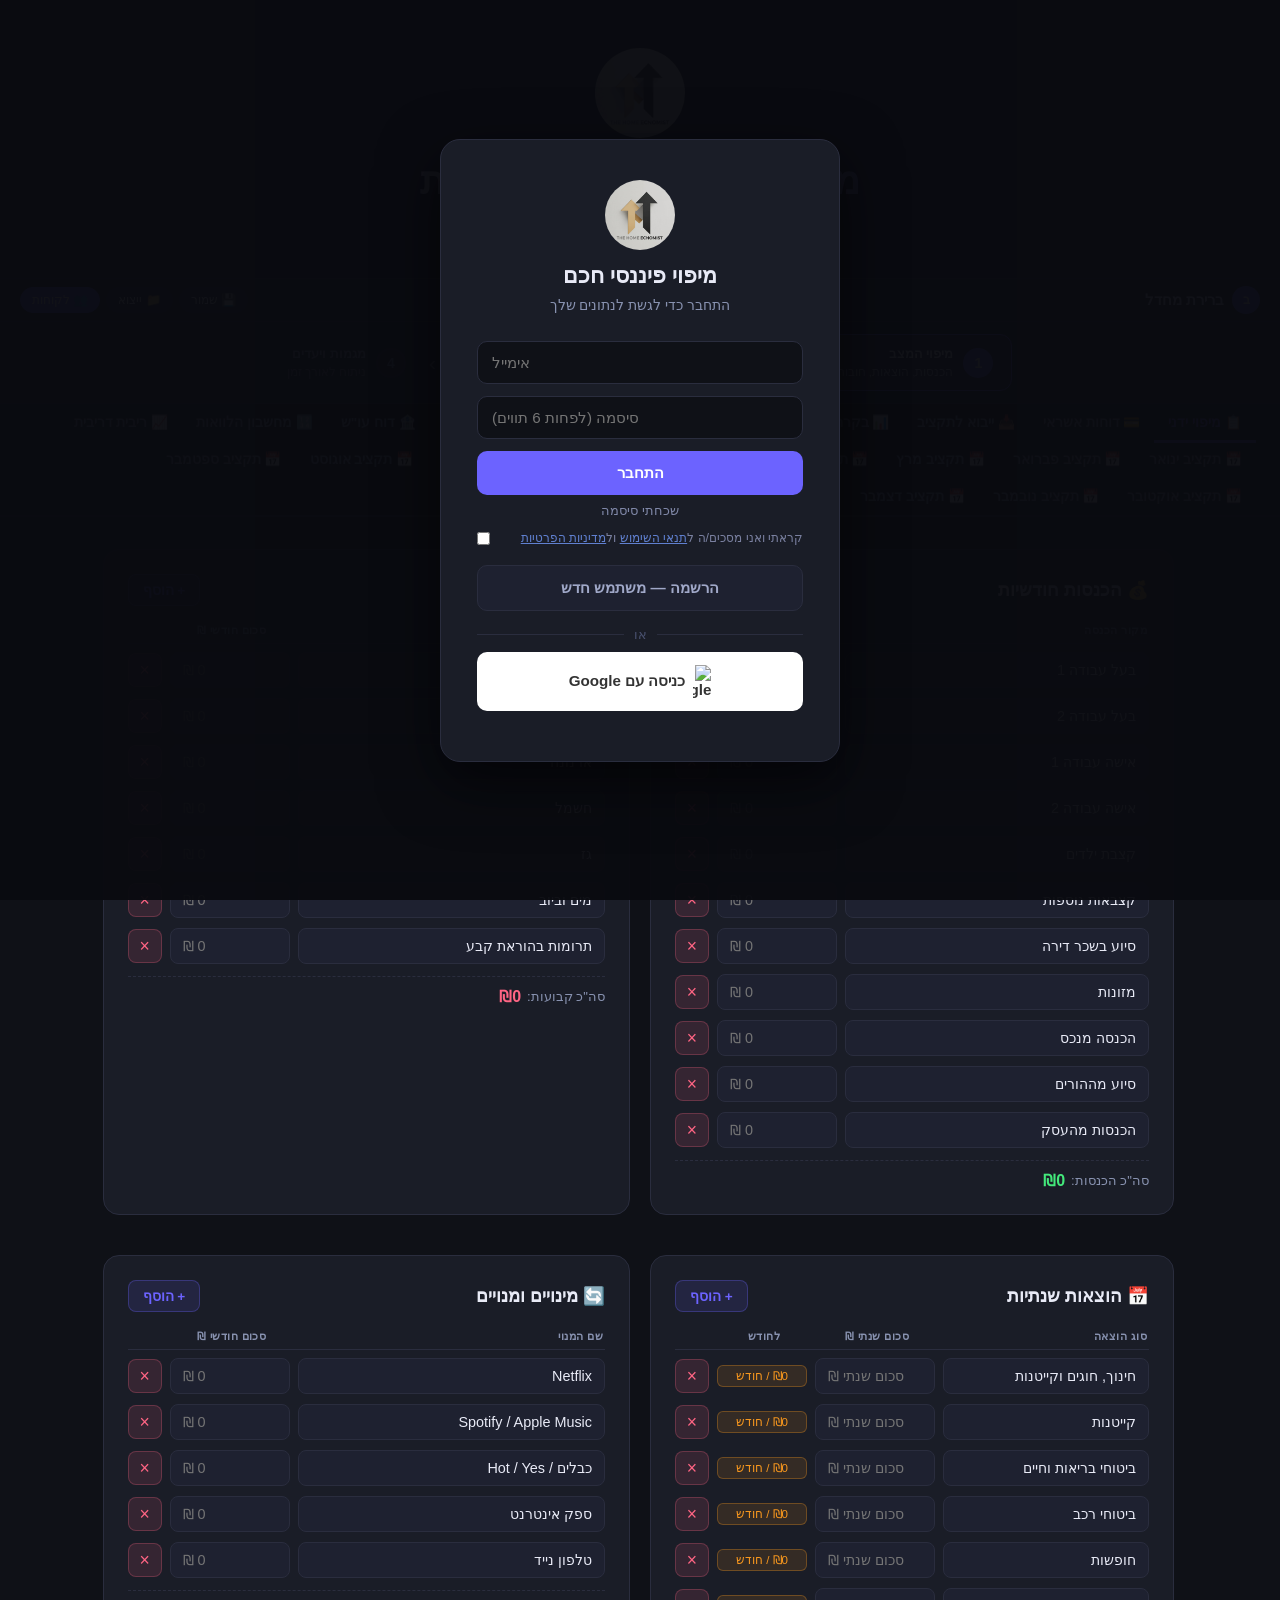
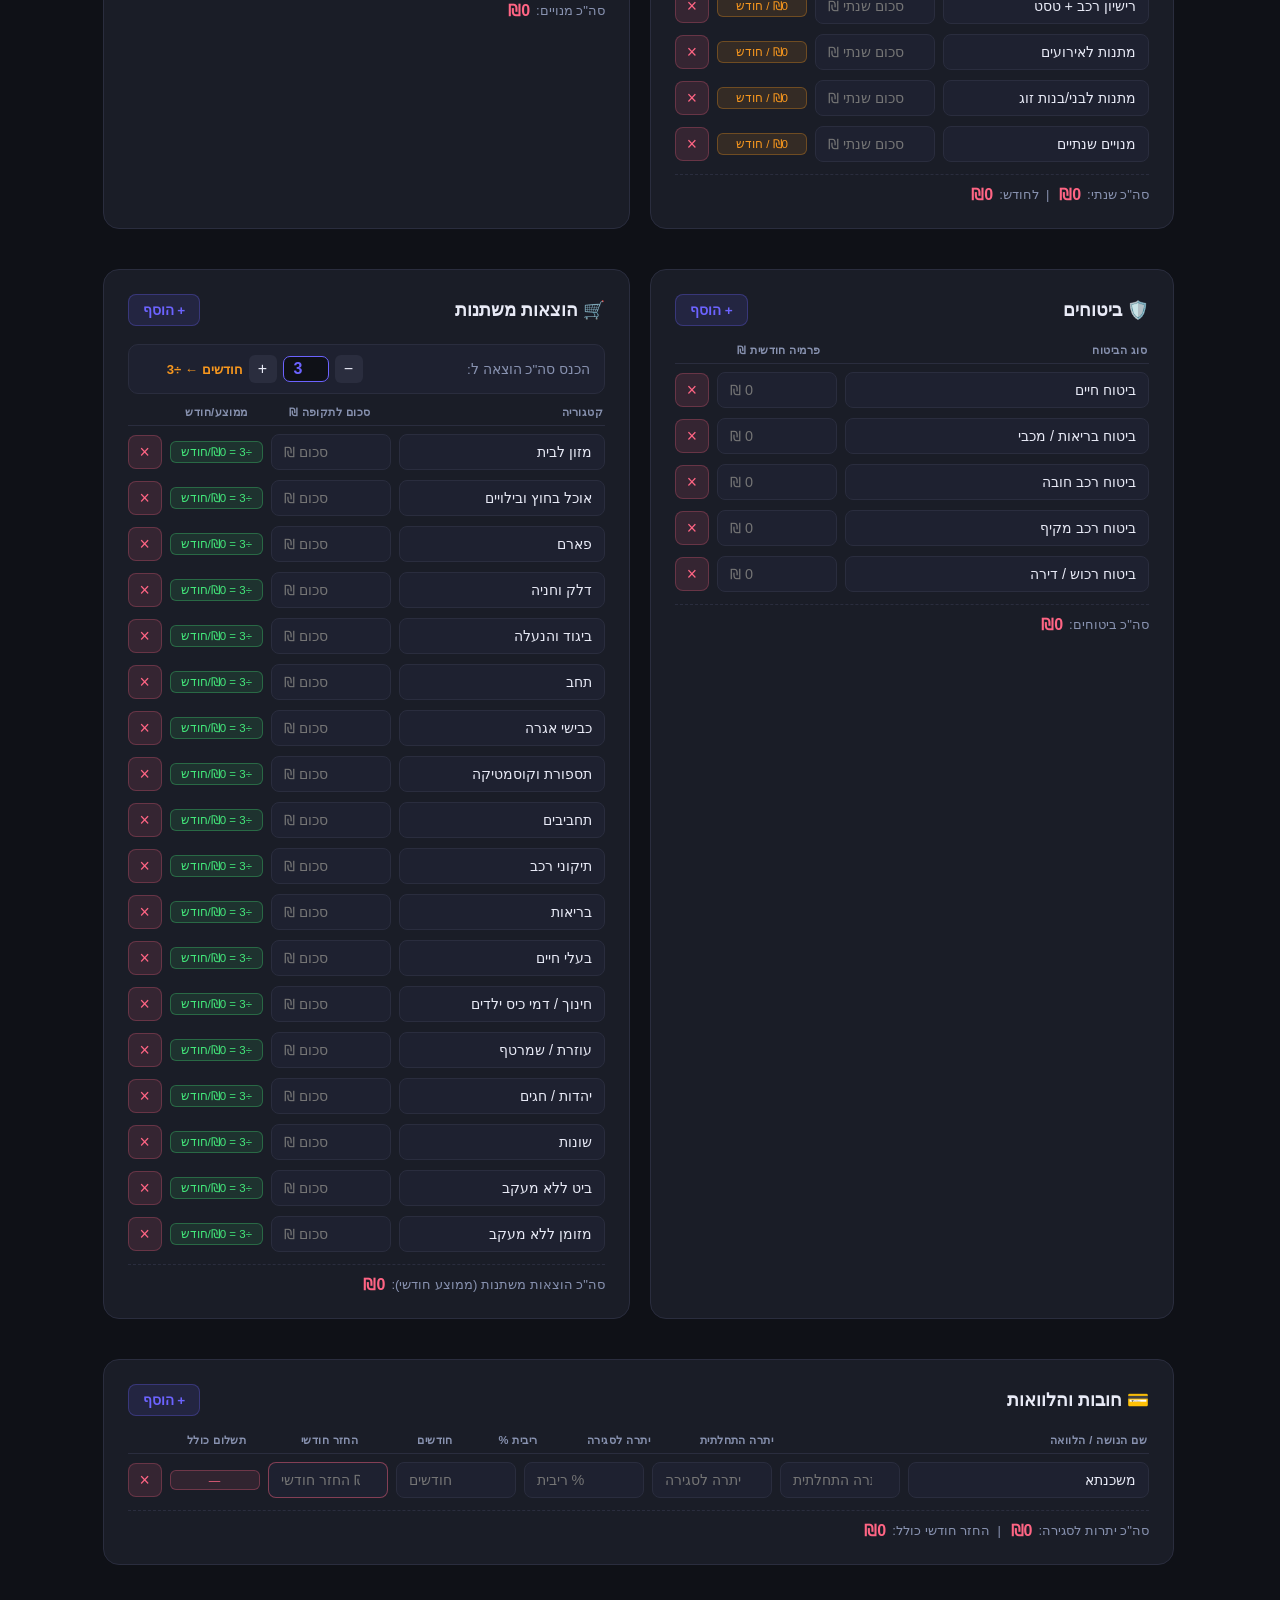
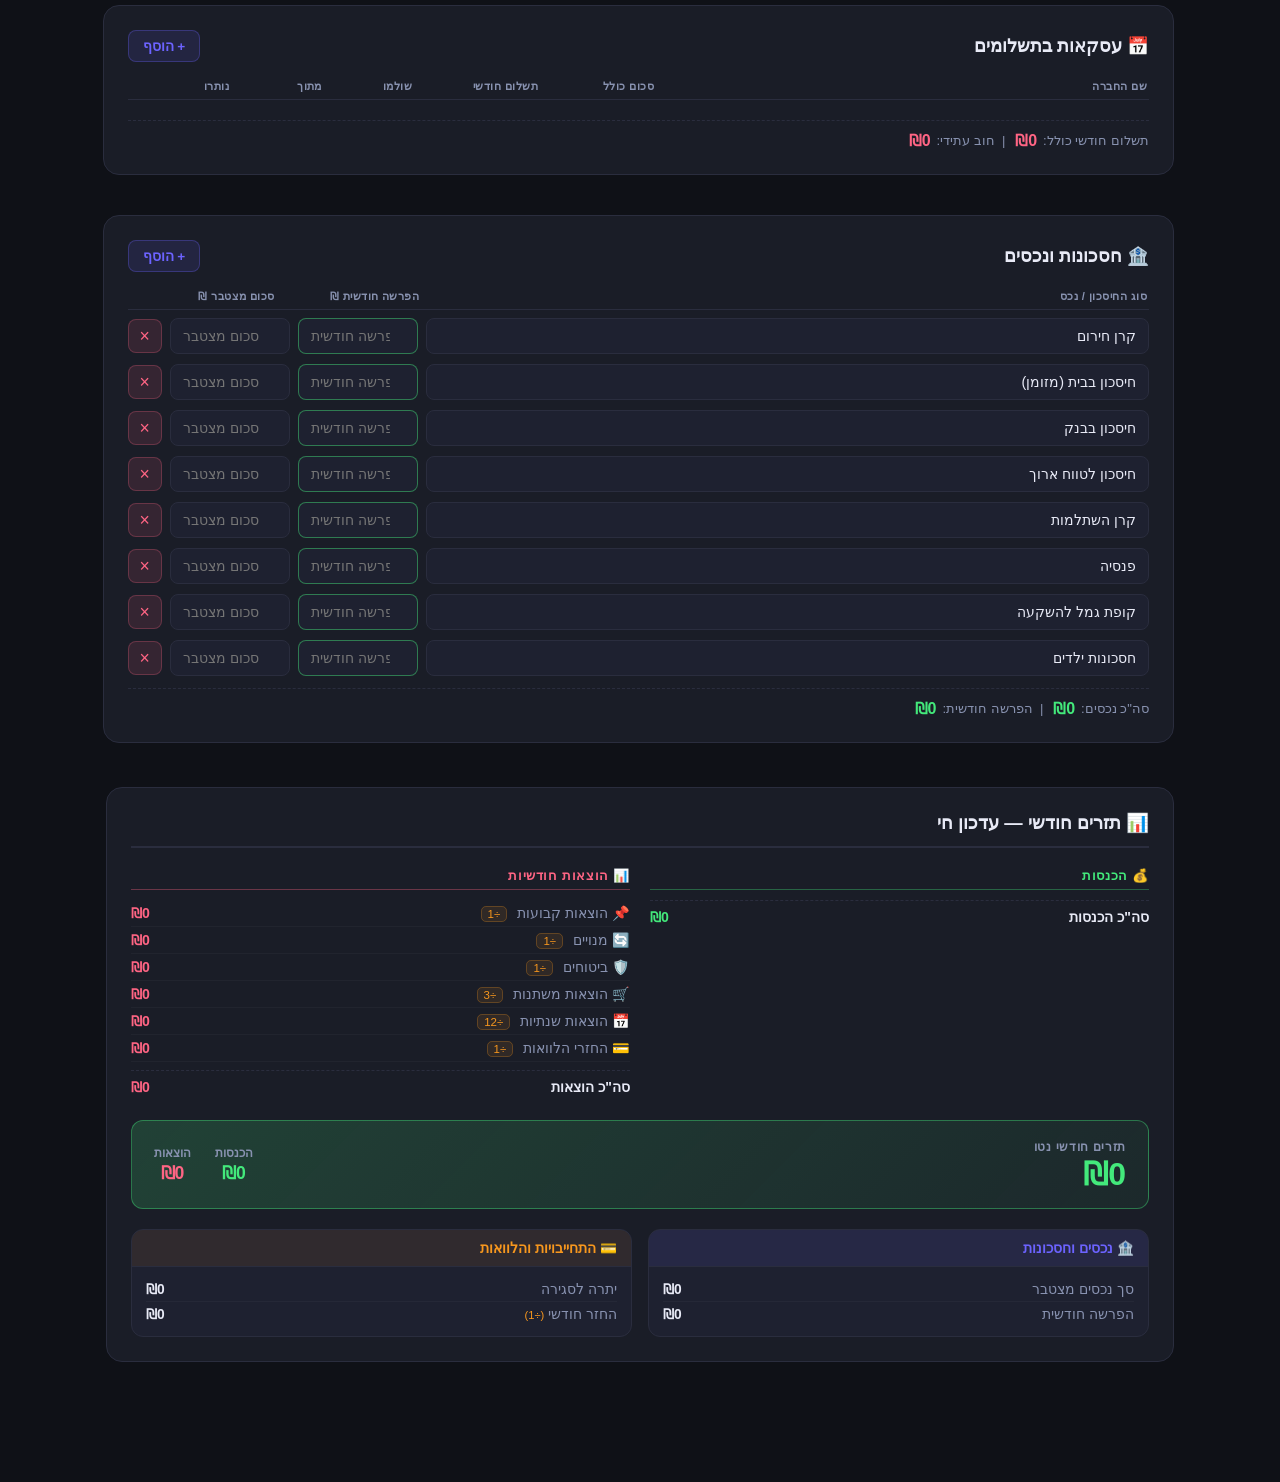
==== commit 43dcb90e: "remove: restore deleted mapping categories button With session-only deletedAutoCats and the 5-second" ====
--- a/index.html
+++ b/index.html
@@ -408,9 +408,6 @@
         </div>
       </div>
 
-      <div style="margin-top:10px">
-        <button onclick="resetDeletedAutoCats()" style="background:rgba(255,101,132,.12);border:1px solid rgba(255,101,132,.35);border-radius:8px;color:#ff6584;cursor:pointer;font-family:inherit;font-size:.8rem;padding:6px 14px">🔄 שחזר קטגוריות שנמחקו מהמיפוי</button>
-      </div>
 
     </div>
 
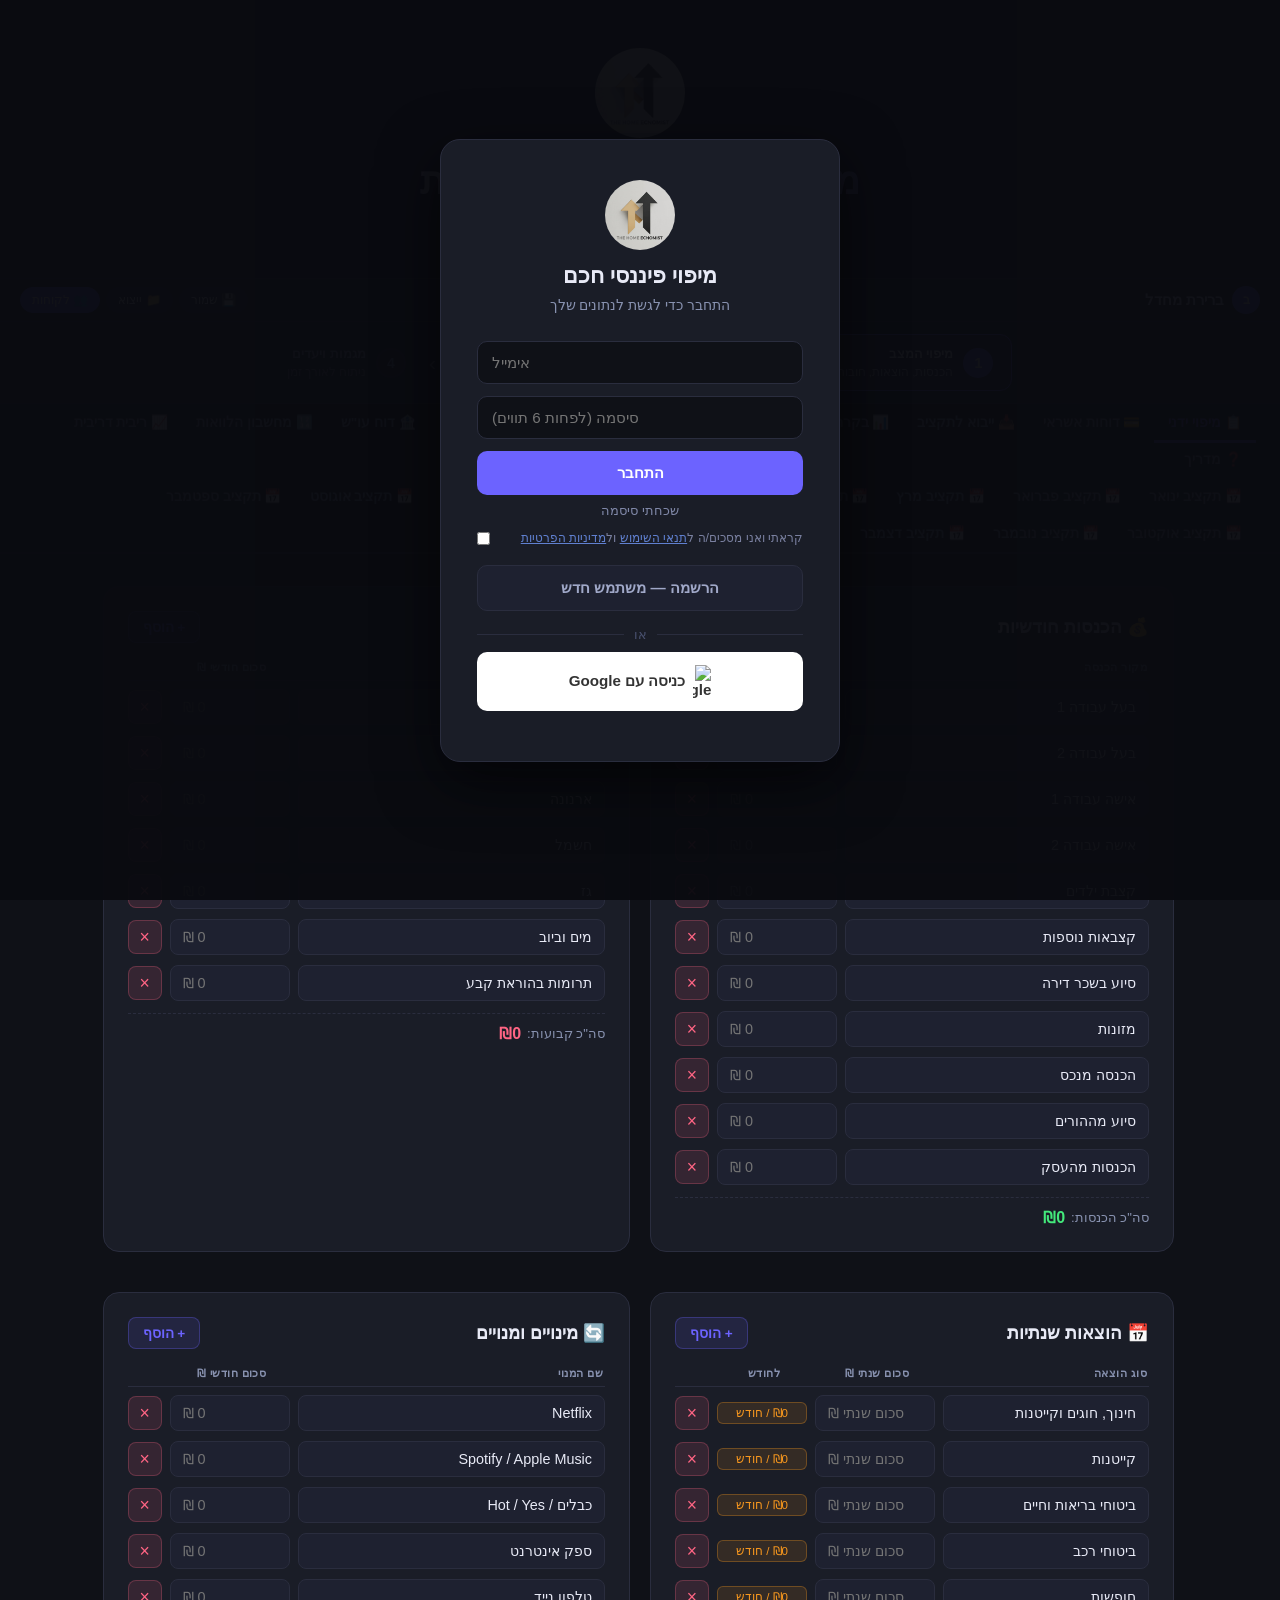
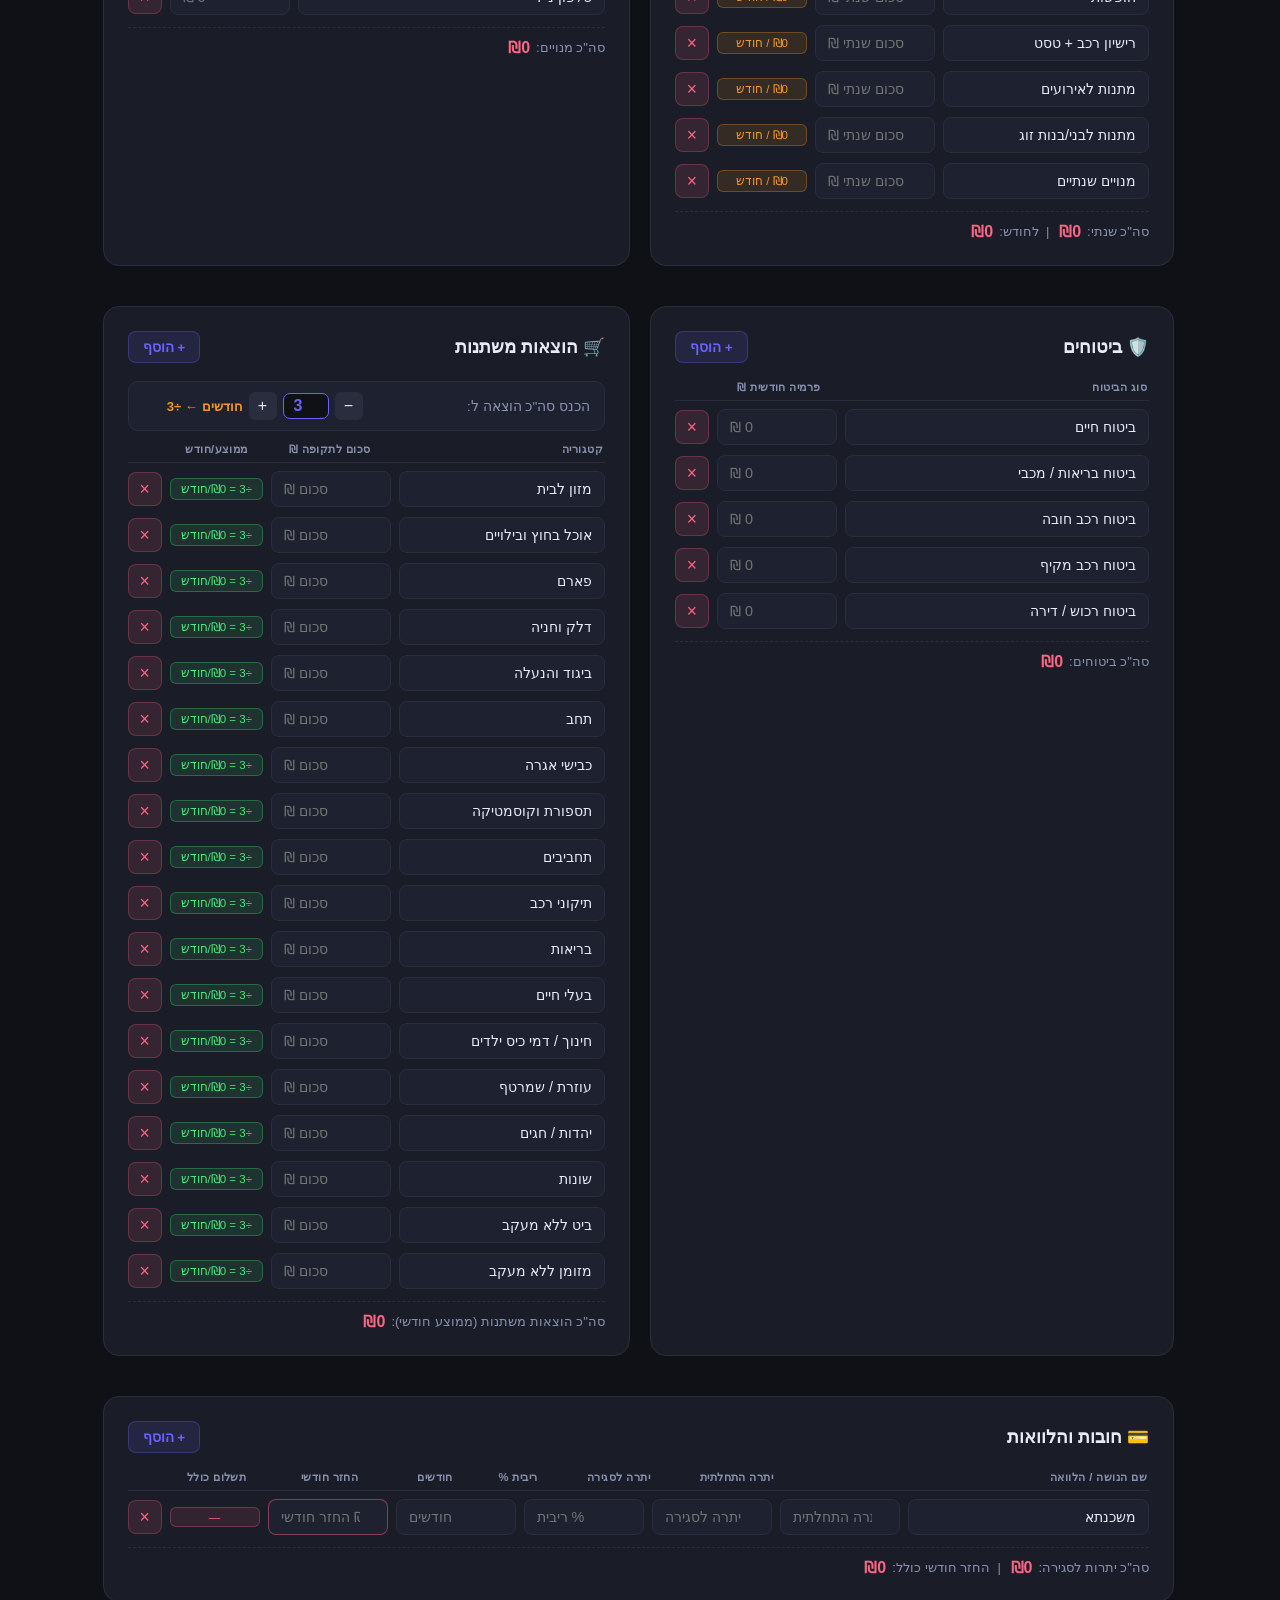
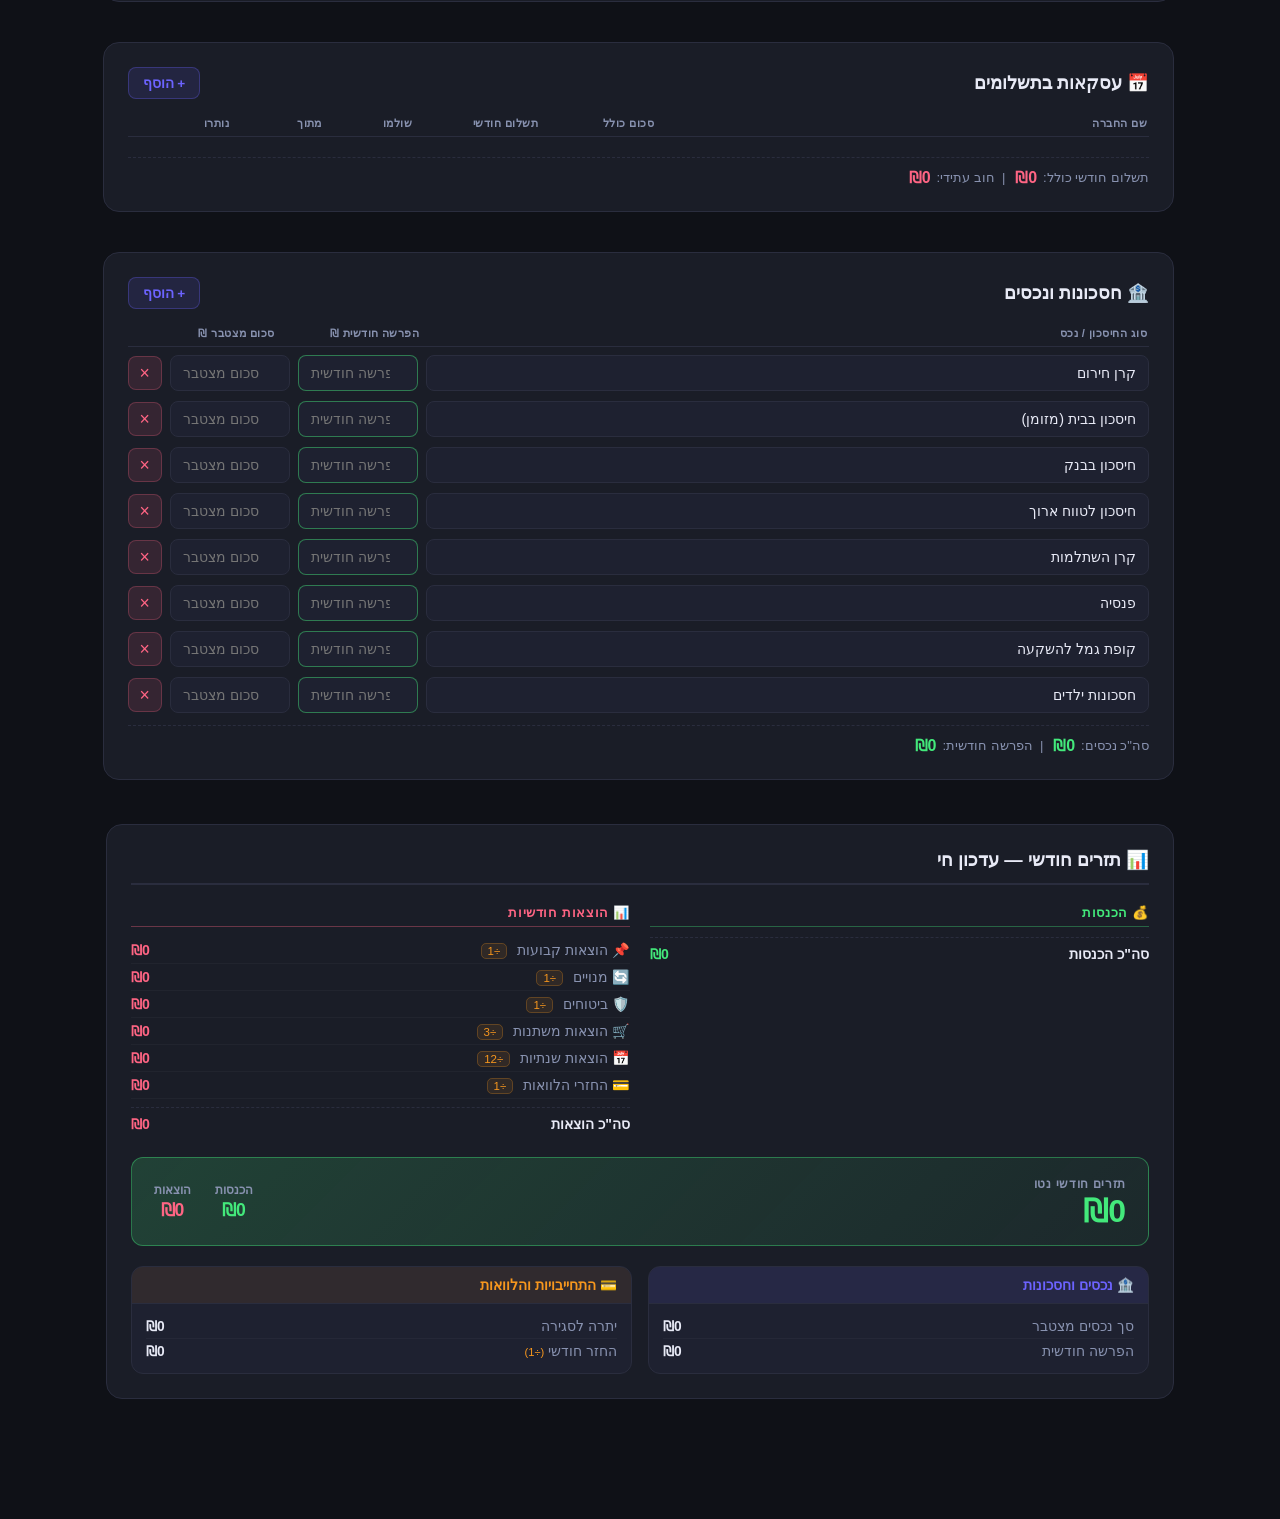
==== commit dafe99ad: "feat: add guide tab with feature descriptions" ====
--- a/index.html
+++ b/index.html
@@ -22,6 +22,19 @@
 <link rel="stylesheet" href="style.css">
 </head>
 <body>
+
+<!-- MOBILE WARNING -->
+<div id="mobile-warning" style="display:none;position:fixed;inset:0;z-index:99999;background:#0d0f1a;align-items:center;justify-content:center;flex-direction:column;text-align:center;padding:32px">
+  <div style="font-size:3rem;margin-bottom:16px">💻</div>
+  <div style="font-size:1.3rem;color:#e8eaf6;font-weight:700;margin-bottom:12px">האפליקציה מיועדת למחשב בלבד</div>
+  <div style="font-size:0.95rem;color:#9aa0c0;line-height:1.7">לחוויה מיטבית, פתח את האפליקציה<br>מדפדפן מחשב נייד או שולחני.</div>
+</div>
+<script>
+  if (window.innerWidth < 768) {
+    var mw = document.getElementById('mobile-warning');
+    mw.style.display = 'flex';
+  }
+</script>
 
 <!-- ONBOARDING MODAL -->
 <div class="onboard-overlay" id="onboard-overlay" style="display:none">
@@ -143,6 +156,7 @@
   <button class="tab-btn" id="tab-bank" onclick="switchTab('bank')">🏦 דוח עו"ש</button>
   <button class="tab-btn" id="tab-loan" onclick="switchTab('loan')">🔢 מחשבון הלוואות</button>
   <button class="tab-btn" id="tab-compound" onclick="switchTab('compound')">📈 ריבית דריבית</button>
+  <button class="tab-btn" id="tab-guide" onclick="switchTab('guide')">❓ מדריך</button>
   <div id="month-tab-btns"></div>
 </div>
 
@@ -796,6 +810,87 @@
 </div><!-- /ci-layout -->
 </div><!-- /ci-container -->
 </div><!-- /panel-compound -->
+
+<!-- ══ TAB: GUIDE ══ -->
+<div class="tab-panel" id="panel-guide">
+<div class="main-wrap" style="max-width:780px;padding-bottom:80px">
+  <h2 style="font-size:1.4rem;color:#e8eaf6;margin-bottom:6px">❓ מדריך למערכת</h2>
+  <p style="color:#5a6080;font-size:.85rem;margin-bottom:32px">הסבר קצר על כל פיצ'ר במערכת</p>
+
+  <div class="guide-card">
+    <div class="guide-icon">📋</div>
+    <div>
+      <div class="guide-title">מיפוי ידני</div>
+      <div class="guide-desc">הלב של המערכת — כאן מגדירים את כל ההוצאות וההכנסות החודשיות. מחולק לקטגוריות: הכנסות, הוצאות משתנות, הוצאות קבועות, ביטוחים, מנויים ותשלומים שנתיים. כל שורה ניתן להוסיף ידנית או לייבא אוטומטית מדוח האשראי.</div>
+    </div>
+  </div>
+
+  <div class="guide-card">
+    <div class="guide-icon">💳</div>
+    <div>
+      <div class="guide-title">דוחות אשראי</div>
+      <div class="guide-desc">מעלים כאן קובץ Excel של דוח כרטיס האשראי. המערכת מזהה את העסקאות, מסווגת אותן אוטומטית לפי קטגוריה, ומעדכנת את שורות המיפוי הידני בסכומים הנכונים. אפשר גם לשלוח לניתוח AI שיסכם את ההתנהלות הפיננסית.</div>
+    </div>
+  </div>
+
+  <div class="guide-card">
+    <div class="guide-icon">📥</div>
+    <div>
+      <div class="guide-title">ייבוא לתקציב</div>
+      <div class="guide-desc">בסוף כל חודש מעלים את דוח האשראי לטאב זה ולוחצים "שלח לתקציב" — הביצוע בפועל עובר אוטומטית לעמודת הביצוע בטאב החודש המתאים. כך אפשר לראות בדיוק כמה תכננו וכמה הוצאנו בפועל.</div>
+    </div>
+  </div>
+
+  <div class="guide-card">
+    <div class="guide-icon">📅</div>
+    <div>
+      <div class="guide-title">תקציב חודשי</div>
+      <div class="guide-desc">לכל חודש יש טאב נפרד עם שתי עמודות: תכנון וביצוע. עמודת התכנון מתמלאת מהמיפוי הידני, ועמודת הביצוע מתמלאת מייבוא הדוחות. ההפרש בין השניים מראה אם חרגנו מהתקציב או נשארנו בגבולות.</div>
+    </div>
+  </div>
+
+  <div class="guide-card">
+    <div class="guide-icon">📊</div>
+    <div>
+      <div class="guide-title">בקרת תקציב</div>
+      <div class="guide-desc">סיכום חזותי של תכנון מול ביצוע לכל חודש — גרף עמודות שמראה את כל הקטגוריות בו זמנית. עוזר לזהות במהירות אילו קטגוריות חרגו ואילו נשארו בגבולות.</div>
+    </div>
+  </div>
+
+  <div class="guide-card">
+    <div class="guide-icon">📈</div>
+    <div>
+      <div class="guide-title">מגמות</div>
+      <div class="guide-desc">גרפים של ההוצאות לאורך מספר חודשים. מראה האם ההוצאות עולות, יורדות או יציבות לאורך זמן, ומאפשר לזהות דפוסים בהתנהלות הפיננסית.</div>
+    </div>
+  </div>
+
+  <div class="guide-card">
+    <div class="guide-icon">🗓️</div>
+    <div>
+      <div class="guide-title">תוכנית שנתית</div>
+      <div class="guide-desc">מציג סיכום שנתי של כל ההוצאות וההכנסות — תכנון מול ביצוע לכל 12 החודשים בטבלה אחת. עוזר לראות את התמונה הגדולה ולהבין איפה עומדים לקראת סוף שנה.</div>
+    </div>
+  </div>
+
+  <div class="guide-card">
+    <div class="guide-icon">🔢</div>
+    <div>
+      <div class="guide-title">מחשבון הלוואות</div>
+      <div class="guide-desc">מחשב החזר חודשי, סה"כ ריבית ולוח סילוקין מפורט לכל הלוואה. מזינים סכום, ריבית שנתית ומספר תשלומים — המחשבון מציג את כל הפרטים.</div>
+    </div>
+  </div>
+
+  <div class="guide-card">
+    <div class="guide-icon">📈</div>
+    <div>
+      <div class="guide-title">ריבית דריבית</div>
+      <div class="guide-desc">מחשבון חיסכון לטווח ארוך — מזינים סכום התחלתי, הפקדה חודשית, ריבית שנתית ומספר שנים, והמחשבון מציג כמה הכסף יצמח לאורך הזמן עם גרף ויזואלי.</div>
+    </div>
+  </div>
+
+</div>
+</div><!-- /panel-guide -->
 
 <!-- ══ TAB: CONTROL (Budget vs Actual) ══ -->
 <div class="tab-panel" id="panel-control">
--- a/style.css
+++ b/style.css
@@ -1944,3 +1944,11 @@
   margin-top: 12px; font-size: .8rem; color: var(--muted);
   cursor: pointer; text-decoration: underline; display: inline-block;
 }
+.guide-card {
+  display: flex; gap: 16px; align-items: flex-start;
+  background: var(--card); border: 1px solid var(--border);
+  border-radius: 12px; padding: 20px 24px; margin-bottom: 14px;
+}
+.guide-icon { font-size: 1.6rem; line-height: 1; flex-shrink: 0; margin-top: 2px; }
+.guide-title { font-size: 1rem; font-weight: 700; color: var(--accent); margin-bottom: 6px; }
+.guide-desc { font-size: .88rem; color: var(--muted); line-height: 1.7; }
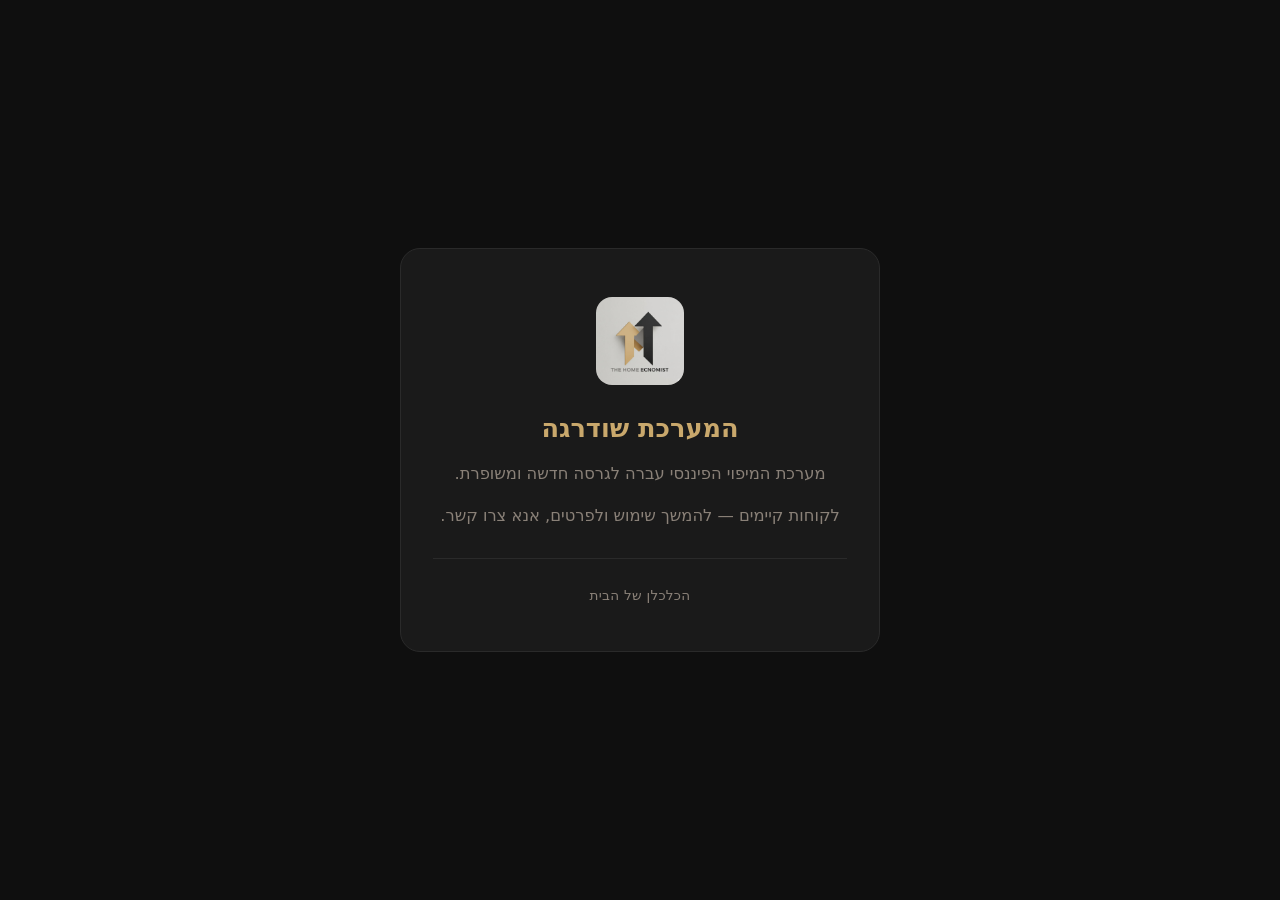
==== commit 0052e07f: "chore: retire old app UI — replace with upgrade-notice landing page The Vanilla-JS app UI is no long" ====
--- a/index.html
+++ b/index.html
@@ -3,1450 +3,81 @@
 <head>
 <meta charset="UTF-8">
 <meta name="viewport" content="width=device-width, initial-scale=1.0">
-<title>מיפוי פיננסי חכם</title>
-
-<!-- Sentry error monitoring (must load first) -->
-<script src="https://js.sentry-cdn.com/496f0fbcb13e09e17c2ec9d8cba8783e.min.js" crossorigin="anonymous"></script>
-
-<!-- Firebase compat SDK (must load before firebase-config.js) -->
-<script src="https://www.gstatic.com/firebasejs/10.12.2/firebase-app-compat.js"></script>
-<script src="https://www.gstatic.com/firebasejs/10.12.2/firebase-auth-compat.js"></script>
-<script src="https://www.gstatic.com/firebasejs/10.12.2/firebase-firestore-compat.js"></script>
-<script src="firebase-config.js"></script>
-<script src="db.js"></script>
-
-<script src="https://cdn.jsdelivr.net/npm/chart.js"></script>
-<script src="https://cdnjs.cloudflare.com/ajax/libs/jspdf/2.5.1/jspdf.umd.min.js"></script>
-<script src="https://cdnjs.cloudflare.com/ajax/libs/html2canvas/1.4.1/html2canvas.min.js"></script>
-<script src="https://cdn.sheetjs.com/xlsx-0.20.2/package/dist/xlsx.full.min.js"></script>
-<link rel="stylesheet" href="style.css">
+<meta name="robots" content="noindex">
+<title>הכלכלן של הבית — המערכת שודרגה</title>
+<style>
+  :root {
+    --gold: #C9A86C;
+    --gold-light: #E0C896;
+    --surface: #0F0F0F;
+    --surface2: #1A1A1A;
+    --line: #2A2A2A;
+    --txt: #F0EDEA;
+    --muted: #8A8178;
+  }
+  * { box-sizing: border-box; margin: 0; padding: 0; }
+  html, body {
+    height: 100%;
+    font-family: system-ui, -apple-system, "Segoe UI", Rubik, Arial, sans-serif;
+    background: var(--surface);
+    color: var(--txt);
+  }
+  body {
+    display: flex;
+    align-items: center;
+    justify-content: center;
+    padding: 24px;
+    min-height: 100vh;
+  }
+  .card {
+    background: var(--surface2);
+    border: 1px solid var(--line);
+    border-radius: 20px;
+    max-width: 480px;
+    width: 100%;
+    padding: 48px 32px;
+    text-align: center;
+  }
+  .logo {
+    width: 88px;
+    height: 88px;
+    object-fit: contain;
+    border-radius: 16px;
+    margin: 0 auto 28px;
+    display: block;
+  }
+  h1 {
+    font-size: 1.6rem;
+    font-weight: 700;
+    margin-bottom: 16px;
+    color: var(--gold);
+  }
+  p {
+    font-size: 1.02rem;
+    line-height: 1.8;
+    color: var(--muted);
+    margin-bottom: 12px;
+  }
+  .divider {
+    height: 1px;
+    background: var(--line);
+    margin: 28px 0;
+  }
+  .brand {
+    font-size: 0.85rem;
+    color: var(--muted);
+    letter-spacing: 0.02em;
+  }
+</style>
 </head>
 <body>
-
-<!-- MOBILE WARNING -->
-<div id="mobile-warning" style="display:none;position:fixed;inset:0;z-index:99999;background:#0d0f1a;align-items:center;justify-content:center;flex-direction:column;text-align:center;padding:32px">
-  <div style="font-size:3rem;margin-bottom:16px">💻</div>
-  <div style="font-size:1.3rem;color:#e8eaf6;font-weight:700;margin-bottom:12px">האפליקציה מיועדת למחשב בלבד</div>
-  <div style="font-size:0.95rem;color:#9aa0c0;line-height:1.7">לחוויה מיטבית, פתח את האפליקציה<br>מדפדפן מחשב נייד או שולחני.</div>
-</div>
-<script>
-  if (window.innerWidth < 768) {
-    var mw = document.getElementById('mobile-warning');
-    mw.style.display = 'flex';
-  }
-</script>
-
-<!-- ONBOARDING MODAL -->
-<div class="onboard-overlay" id="onboard-overlay" style="display:none">
-  <div class="onboard-modal">
-    <div class="onboard-logo">💰</div>
-    <div class="onboard-title">ברוכים הבאים למערכת!</div>
-    <div class="onboard-sub">ניהול כלכלי חכם בכמה צעדים פשוטים.<br>המערכת עובדת עם קבצי Excel מחברת האשראי שלך.</div>
-    <div class="onboard-steps">
-      <div class="onboard-step">
-        <div class="onboard-step-num">1</div>
-        <div class="onboard-step-text">
-          <strong>📋 מיפוי ידני — בנה את התקציב שלך</strong>
-          <span>הזן הכנסות, הוצאות קבועות, חסכונות וחובות. זה הבסיס של כל התכנון.</span>
-        </div>
-      </div>
-      <div class="onboard-step">
-        <div class="onboard-step-num">2</div>
-        <div class="onboard-step-text">
-          <strong>📅 בסוף כל חודש — ייבא דוח</strong>
-          <span>הורד את דוח האשראי מהבנק, העלה לטאב "ייבוא לתקציב" — ה-AI יסווג הכל אוטומטית.</span>
-        </div>
-      </div>
-      <div class="onboard-step">
-        <div class="onboard-step-num">3</div>
-        <div class="onboard-step-text">
-          <strong>📊 עקוב אחרי המגמות</strong>
-          <span>בטאב "מגמות" תראה גרפים של הוצאות לאורך זמן ותדע איפה אתה עומד.</span>
-        </div>
-      </div>
-    </div>
-    <button class="onboard-btn" onclick="onboardClose('manual')">התחל עם מיפוי ידני ←</button>
-    <div class="onboard-skip" onclick="onboardClose(null)">כבר מכיר את המערכת, דלג</div>
+  <div class="card">
+    <img src="logo.png" alt="הכלכלן של הבית" class="logo">
+    <h1>המערכת שודרגה</h1>
+    <p>מערכת המיפוי הפיננסי עברה לגרסה חדשה ומשופרת.</p>
+    <p>לקוחות קיימים — להמשך שימוש ולפרטים, אנא צרו קשר.</p>
+    <div class="divider"></div>
+    <div class="brand">הכלכלן של הבית</div>
   </div>
-</div>
-
-<!-- LOADING OVERLAY -->
-<div class="loading-overlay" id="loading">
-  <div class="spinner"></div>
-  <div class="loading-text" id="loading-text">מעבד...</div>
-</div>
-
-<!-- HERO -->
-<div class="hero">
-  <img src="[data-uri]" alt="The Home Economist" style="height:90px;width:90px;margin-bottom:16px;object-fit:cover;border-radius:50%">
-  <h1>מערכת לניהול כלכלת הבית</h1>
-  <p>הדרך להיות הכלכלנים של הבית</p>
-</div>
-
-<!-- CLIENT BAR -->
-<div class="client-bar" id="client-bar">
-  <div class="client-current">
-    <div class="client-avatar" id="client-avatar">?</div>
-    <span id="client-name-display">אין לקוח פעיל</span>
-  </div>
-  <div class="client-actions">
-    <button class="client-btn" onclick="clientSave()">💾 שמור</button>
-    <button class="client-btn" onclick="clientExport()">📁 ייצוא</button>
-    <button class="client-btn cm-primary advisor-mgmt-only" onclick="clientOpenModal()">👥 לקוחות</button>
-  </div>
-</div>
-
-<!-- CLIENT MANAGER MODAL -->
-<div class="cm-overlay" id="cm-overlay" onclick="if(event.target===this)clientCloseModal()">
-  <div class="cm-modal">
-    <div class="cm-title">👥 ניהול לקוחות</div>
-    <div class="cm-new-form">
-      <div class="cm-form-title">+ לקוח חדש</div>
-      <input type="text" id="cm-new-name" placeholder="שם הלקוח *" />
-      <input type="text" id="cm-new-advisor" placeholder="שם היועץ" />
-      <input type="text" id="cm-new-phone" placeholder="טלפון" />
-      <button class="client-btn cm-primary" onclick="clientCreate()" style="width:100%;display:block;text-align:center;padding:8px">✓ צור לקוח חדש</button>
-    </div>
-    <div style="font-weight:700;font-size:.82rem;color:var(--muted);margin-bottom:8px">לקוחות קיימים</div>
-    <div class="cm-client-list" id="cm-client-list"></div>
-    <div style="font-weight:700;font-size:.82rem;color:var(--muted);margin:14px 0 8px;border-top:1px solid rgba(255,255,255,.06);padding-top:12px">📅 ארכיון שנתי</div>
-    <div style="display:flex;gap:8px;margin-bottom:8px;align-items:center;flex-wrap:wrap;">
-      <button class="client-btn cm-primary" onclick="cmArchiveYear()" style="font-size:.8rem;">שמור ארכיון לשנה הנוכחית</button>
-      <span style="font-size:.76rem;color:var(--muted)">שומר snapshot של כל הנתונים עם תאריך</span>
-    </div>
-    <div class="cm-client-list" id="cm-archive-list"></div>
-    <div style="text-align:left;margin-top:4px">
-      <button class="client-btn" onclick="clientCloseModal()">✕ סגור</button>
-    </div>
-  </div>
-</div>
-
-<!-- PHASE BAR -->
-<div class="phase-bar">
-  <div class="phase-step active" id="phase-1" onclick="goToPhase(1)">
-    <span class="phase-num">1</span>
-    <span class="phase-label">מיפוי המצב<br><small>הכנסות, הוצאות, חובות</small></span>
-  </div>
-  <div class="phase-arrow">›</div>
-  <div class="phase-step" id="phase-2" onclick="goToPhase(2)">
-    <span class="phase-num">2</span>
-    <span class="phase-label">ייבוא ביצוע<br><small>דוח חודשי מהאשראי</small></span>
-  </div>
-  <div class="phase-arrow">›</div>
-  <div class="phase-step" id="phase-3" onclick="goToPhase(3)">
-    <span class="phase-num">3</span>
-    <span class="phase-label">בקרה ושיפור<br><small>תקציב מול ביצוע</small></span>
-  </div>
-  <div class="phase-arrow">›</div>
-  <div class="phase-step" id="phase-4" onclick="goToPhase(4)">
-    <span class="phase-num">4</span>
-    <span class="phase-label">מגמות ויעדים<br><small>ניתוח לאורך זמן</small></span>
-  </div>
-</div>
-
-<!-- TAB BAR -->
-<div class="tab-bar">
-  <button class="tab-btn active" id="tab-manual" onclick="switchTab('manual')">📋 מיפוי ידני</button>
-  <button class="tab-btn" id="tab-credit" onclick="switchTab('credit')">💳 דוחות אשראי</button>
-  <button class="tab-btn" id="tab-import" onclick="switchTab('import')">📥 ייבוא לתקציב</button>
-  <button class="tab-btn" id="tab-control" onclick="switchTab('control')">📊 בקרת תקציב</button>
-  <button class="tab-btn" id="tab-trends" onclick="switchTab('trends')">📊 מגמות</button>
-  <button class="tab-btn" id="tab-annual" onclick="switchTab('annual')">📅 תוכנית שנתית</button>
-  <button class="tab-btn" id="tab-goals" onclick="switchTab('goals')">🎯 יעדים פיננסיים</button>
-  <button class="tab-btn" id="tab-bank" onclick="switchTab('bank')">🏦 דוח עו"ש</button>
-  <button class="tab-btn" id="tab-loan" onclick="switchTab('loan')">🔢 מחשבון הלוואות</button>
-  <button class="tab-btn" id="tab-compound" onclick="switchTab('compound')">📈 ריבית דריבית</button>
-  <button class="tab-btn" id="tab-guide" onclick="switchTab('guide')">❓ מדריך</button>
-  <div id="month-tab-btns"></div>
-</div>
-
-<!-- MAIN -->
-<div class="main-wrap">
-
-  <!-- ══ TAB 1: MANUAL ══ -->
-  <div class="tab-panel active" id="panel-manual">
-    <div class="grid2">
-
-<div class="section-card">
-        <div class="section-header">
-          <div class="section-title">💰 הכנסות חודשיות</div>
-          <button class="btn-add" onclick="addRow('income-list','הכנסה',true);updateSectionTotal('income-list','total-income',1)">+ הוסף</button>
-        </div>
-        <div class="col-heads"><span class="ch-name">מקור הכנסה</span><span class="ch-amt">סכום חודשי ₪</span><span class="ch-del"></span></div>
-        <div class="row-list" id="income-list"></div>
-        <div class="section-total income">סה"כ הכנסות: <strong id="total-income">₪0</strong></div>
-      </div>
-
-      <div class="section-card">
-        <div class="section-header">
-          <div class="section-title">📌 הוצאות קבועות</div>
-          <button class="btn-add" onclick="addRow('fixed-list','הוצאה קבועה',true);updateSectionTotal('fixed-list','total-fixed',1)">+ הוסף</button>
-        </div>
-        <div class="col-heads"><span class="ch-name">סוג הוצאה</span><span class="ch-amt">סכום חודשי ₪</span><span class="ch-del"></span></div>
-        <div class="row-list" id="fixed-list"></div>
-        <div class="section-total expense">סה"כ קבועות: <strong id="total-fixed">₪0</strong></div>
-      </div>
-
-      <div class="section-card">
-        <div class="section-header">
-          <div class="section-title">📅 הוצאות שנתיות</div>
-          <button class="btn-add" onclick="addAnnualRow('annual-list',null,true)">+ הוסף</button>
-        </div>
-        <div class="col-heads"><span class="ch-name">סוג הוצאה</span><span class="ch-amt">סכום שנתי ₪</span><span class="ch-tag">לחודש</span><span class="ch-del"></span></div>
-        <div class="row-list" id="annual-list"></div>
-        <div class="section-total expense">סה"כ שנתי: <strong id="total-annual-yr">₪0</strong> &nbsp;|&nbsp; לחודש: <strong id="total-annual-mo">₪0</strong></div>
-      </div>
-
-      <div class="section-card">
-        <div class="section-header">
-          <div class="section-title">🔄 מינויים ומנויים</div>
-          <button class="btn-add" onclick="addRow('sub-list','מינוי',true);updateSectionTotal('sub-list','total-subs',1)">+ הוסף</button>
-        </div>
-        <div class="col-heads"><span class="ch-name">שם המנוי</span><span class="ch-amt">סכום חודשי ₪</span><span class="ch-del"></span></div>
-        <div class="row-list" id="sub-list"></div>
-        <div class="section-total expense">סה"כ מנויים: <strong id="total-subs">₪0</strong></div>
-      </div>
-
-      <div class="section-card">
-        <div class="section-header">
-          <div class="section-title">🛡️ ביטוחים</div>
-          <button class="btn-add" onclick="addRow('insurance-list','ביטוח',true);updateSectionTotal('insurance-list','total-ins',1)">+ הוסף</button>
-        </div>
-        <div class="col-heads"><span class="ch-name">סוג הביטוח</span><span class="ch-amt">פרמיה חודשית ₪</span><span class="ch-del"></span></div>
-        <div class="row-list" id="insurance-list"></div>
-        <div class="section-total expense">סה"כ ביטוחים: <strong id="total-ins">₪0</strong></div>
-      </div>
-
-      <div class="section-card">
-        <div class="section-header">
-          <div class="section-title">🛒 הוצאות משתנות</div>
-          <button class="btn-add" onclick="addVarRow(null,true)">+ הוסף</button>
-        </div>
-        <div style="display:flex;align-items:center;gap:10px;margin-bottom:12px;background:var(--card2);border:1px solid var(--border);border-radius:10px;padding:10px 14px;flex-wrap:wrap">
-          <span style="font-size:.85rem;color:var(--muted);flex:1">הכנס סה"כ הוצאה ל:</span>
-          <div style="display:flex;align-items:center;gap:6px">
-            <button onclick="varMonthsChange(-1)" style="background:var(--border);border:none;border-radius:6px;color:var(--text);width:28px;height:28px;cursor:pointer;font-size:1rem;font-family:inherit">−</button>
-            <input type="number" id="var-months-input" value="3" min="1" max="24" style="width:46px;text-align:center;background:var(--bg);border:1px solid var(--accent);border-radius:7px;color:var(--accent);font-family:inherit;font-size:1rem;font-weight:800;padding:3px 5px;direction:ltr" oninput="varMonthsChange(0)">
-            <button onclick="varMonthsChange(1)" style="background:var(--border);border:none;border-radius:6px;color:var(--text);width:28px;height:28px;cursor:pointer;font-size:1rem;font-family:inherit">+</button>
-            <span id="var-months-label" style="font-size:.82rem;color:var(--accent4);font-weight:600;min-width:100px">חודשים ← ÷3</span>
-          </div>
-        </div>
-        <div class="col-heads"><span class="ch-name">קטגוריה</span><span class="ch-amt">סכום לתקופה ₪</span><span class="ch-tag">ממוצע/חודש</span><span class="ch-del"></span></div>
-        <div class="row-list" id="var-list"></div>
-        <div class="section-total expense">סה"כ הוצאות משתנות (ממוצע חודשי): <strong id="total-var-mo">₪0</strong><span id="total-var-raw" style="display:none"></span></div>
-      </div>
-
-      <div class="section-card full-width">
-        <div class="section-header">
-          <div class="section-title">💳 חובות והלוואות</div>
-          <button class="btn-add" onclick="addDebtRow('debt-list',null,true)">+ הוסף</button>
-        </div>
-        <div class="col-heads">
-          <span class="ch-name">שם הנושה / הלוואה</span>
-          <span class="ch-orig">יתרה התחלתית</span>
-          <span class="ch-bal2">יתרה לסגירה</span>
-          <span class="ch-rate">ריבית %</span>
-          <span class="ch-months">חודשים</span>
-          <span class="ch-mon2">החזר חודשי</span>
-          <span class="ch-tag">תשלום כולל</span>
-          <span class="ch-del"></span>
-        </div>
-        <div class="row-list" id="debt-list"></div>
-        <div class="section-total expense">סה"כ יתרות לסגירה: <strong id="total-debt-bal">₪0</strong> &nbsp;|&nbsp; החזר חודשי כולל: <strong id="total-debt-mo">₪0</strong></div>
-      </div>
-
-      <div class="section-card full-width">
-        <div class="section-header">
-          <div class="section-title">📅 עסקאות בתשלומים</div>
-          <button class="btn-add" onclick="addInstallmentRow(null,true)">+ הוסף</button>
-        </div>
-        <div class="col-heads">
-          <span class="ch-name">שם החברה</span>
-          <span class="ch-bal2">סכום כולל</span>
-          <span class="ch-mon2">תשלום חודשי</span>
-          <span style="width:80px;text-align:center">שולמו</span>
-          <span style="width:80px;text-align:center">מתוך</span>
-          <span class="ch-tag" style="text-align:center">נותרו</span>
-          <span class="ch-del"></span>
-        </div>
-        <div class="row-list" id="installment-list"></div>
-        <div class="section-total expense">תשלום חודשי כולל: <strong id="total-inst-mo">₪0</strong> &nbsp;|&nbsp; חוב עתידי: <strong id="total-inst-debt">₪0</strong></div>
-      </div>
-
-      <div class="section-card full-width">
-        <div class="section-header">
-          <div class="section-title">🏦 חסכונות ונכסים</div>
-          <button class="btn-add" onclick="addSavingRow(null,true)">+ הוסף</button>
-        </div>
-        <div class="col-heads">
-          <span class="ch-name">סוג החיסכון / נכס</span>
-          <span class="ch-savm">הפרשה חודשית ₪</span>
-          <span class="ch-sava">סכום מצטבר ₪</span>
-          <span class="ch-del"></span>
-        </div>
-        <div class="row-list" id="asset-list"></div>
-        <div class="section-total income">סה"כ נכסים: <strong id="total-assets">₪0</strong> &nbsp;|&nbsp; הפרשה חודשית: <strong id="total-assets-mo">₪0</strong></div>
-      </div>
-
-    </div>
-
-    <!-- ══ LIVE CASHFLOW SUMMARY ══ -->
-    <div class="live-summary" id="live-summary">
-      <div class="ls-title">📊 תזרים חודשי — עדכון חי</div>
-
-      <div class="ls-two-col">
-        <!-- Income column -->
-        <div>
-          <div class="ls-col-title income">💰 הכנסות</div>
-          <div id="ls-income-rows"></div>
-          <div class="ls-row" style="margin-top:8px;border-top:1px dashed var(--border);padding-top:8px">
-            <span class="ls-label" style="font-weight:700;color:var(--text)">סה"כ הכנסות</span>
-            <span class="ls-amt income" id="ls-income-total">₪0</span>
-          </div>
-        </div>
-
-        <!-- Expense column -->
-        <div>
-          <div class="ls-col-title expense">📊 הוצאות חודשיות</div>
-          <div class="ls-row">
-            <span class="ls-label">📌 הוצאות קבועות <span class="ls-div">÷1</span></span>
-            <span class="ls-amt expense" id="ls-fixed">₪0</span>
-          </div>
-          <div class="ls-row">
-            <span class="ls-label">🔄 מנויים <span class="ls-div">÷1</span></span>
-            <span class="ls-amt expense" id="ls-subs">₪0</span>
-          </div>
-          <div class="ls-row">
-            <span class="ls-label">🛡️ ביטוחים <span class="ls-div">÷1</span></span>
-            <span class="ls-amt expense" id="ls-ins">₪0</span>
-          </div>
-          <div class="ls-row">
-            <span class="ls-label">🛒 הוצאות משתנות <span class="ls-div" id="ls-var-div">÷3</span></span>
-            <span class="ls-amt expense" id="ls-var">₪0</span>
-          </div>
-          <div class="ls-row">
-            <span class="ls-label">📅 הוצאות שנתיות <span class="ls-div">÷12</span></span>
-            <span class="ls-amt expense" id="ls-annual">₪0</span>
-          </div>
-          <div class="ls-row">
-            <span class="ls-label">💳 החזרי הלוואות <span class="ls-div">÷1</span></span>
-            <span class="ls-amt expense" id="ls-debt-mo">₪0</span>
-          </div>
-          <div class="ls-row" style="margin-top:8px;border-top:1px dashed var(--border);padding-top:8px">
-            <span class="ls-label" style="font-weight:700;color:var(--text)">סה"כ הוצאות</span>
-            <span class="ls-amt expense" id="ls-exp-total">₪0</span>
-          </div>
-        </div>
-      </div>
-
-      <!-- Cash flow banner -->
-      <div class="ls-cashflow-banner positive" id="ls-cf-banner">
-        <div>
-          <div class="ls-cf-label">תזרים חודשי נטו</div>
-          <div class="ls-cf-value" id="ls-cf-value">₪0</div>
-        </div>
-        <div style="display:flex;gap:24px;flex-wrap:wrap">
-          <div style="text-align:center">
-            <div style="font-size:.72rem;color:var(--muted);font-weight:600;text-transform:uppercase;margin-bottom:3px">הכנסות</div>
-            <div style="font-size:1.1rem;font-weight:800;color:var(--accent3)" id="ls-cf-inc">₪0</div>
-          </div>
-          <div style="text-align:center">
-            <div style="font-size:.72rem;color:var(--muted);font-weight:600;text-transform:uppercase;margin-bottom:3px">הוצאות</div>
-            <div style="font-size:1.1rem;font-weight:800;color:var(--accent2)" id="ls-cf-exp">₪0</div>
-          </div>
-        </div>
-      </div>
-
-      <!-- Assets & Debts -->
-      <div class="ls-bottom-grid">
-        <div class="ls-bottom-card">
-          <div class="ls-bottom-hdr assets">🏦 נכסים וחסכונות</div>
-          <div class="ls-bottom-body">
-            <div class="ls-bottom-row"><span class="lbr-label">סך נכסים מצטבר</span><span class="lbr-val" id="ls-assets-accum">₪0</span></div>
-            <div class="ls-bottom-row"><span class="lbr-label">הפרשה חודשית</span><span class="lbr-val" id="ls-assets-mo">₪0</span></div>
-          </div>
-        </div>
-        <div class="ls-bottom-card">
-          <div class="ls-bottom-hdr debts">💳 התחייבויות והלוואות</div>
-          <div class="ls-bottom-body">
-            <div class="ls-bottom-row"><span class="lbr-label">יתרה לסגירה</span><span class="lbr-val" id="ls-debt-bal">₪0</span></div>
-            <div class="ls-bottom-row"><span class="lbr-label">החזר חודשי <span style="font-size:.7rem;color:var(--accent4)">(÷1)</span></span><span class="lbr-val" id="ls-debt-mo-2">₪0</span></div>
-          </div>
-        </div>
-      </div>
-    </div>
-
-  </div>
-
-  <!-- ══ TAB 2: CREDIT CARDS ══ -->
-  <div class="tab-panel" id="panel-credit">
-
-    <div class="section-card">
-      <div class="section-title" style="margin-bottom:18px">📂 העלאת דוחות אשראי</div>
-      <div class="upload-zone" id="upload-zone" onclick="document.getElementById('file-input').click()">
-        <svg width="52" height="52" viewBox="0 0 24 24" fill="none" stroke="currentColor" stroke-width="1.5">
-          <path d="M21 15v4a2 2 0 0 1-2 2H5a2 2 0 0 1-2-2v-4"/>
-          <polyline points="17 8 12 3 7 8"/>
-          <line x1="12" y1="3" x2="12" y2="15"/>
-        </svg>
-        <p>גרור לכאן קבצי <strong>Excel / CSV</strong> או לחץ לבחירה</p>
-        <p style="margin-top:8px;font-size:.82rem">תומך בדוחות ויזה, מאסטרקארד, ישראכרט ועוד — ניתן לבחור עד <strong>15 כרטיסים</strong> ומעלה בבת אחת</p>
-      </div>
-      <input type="file" id="file-input" accept=".xlsx,.xls,.csv" multiple>
-      <div class="file-list" id="file-list"></div>
-      <div id="file-count-bar" style="display:none;margin-top:8px;font-size:.82rem;color:var(--accent);font-weight:600;text-align:center"></div>
-      <button class="parse-btn" id="parse-btn" onclick="parseFiles()" style="display:none">נתח דוחות ⚡</button>
-      <div style="margin-top:14px;display:flex;align-items:center;gap:12px;flex-wrap:wrap;background:rgba(108,99,255,.08);border:1px solid rgba(108,99,255,.25);border-radius:10px;padding:11px 16px">
-        <span style="font-size:1rem">🧠</span>
-        <div style="flex:1;min-width:120px">
-          <span style="font-size:.82rem;font-weight:700;color:var(--text)">מאגר עסקים אישי</span>
-          <span style="font-size:.78rem;color:var(--muted);margin-right:6px">— <strong id="learned-db-count">0</strong> עסקים זוהו עד כה</span>
-        </div>
-        <div style="display:flex;gap:8px;flex-wrap:wrap">
-          <button onclick="exportLearnedDB()" style="background:rgba(108,99,255,.18);border:1px solid rgba(108,99,255,.4);border-radius:7px;color:var(--accent);font-size:.78rem;padding:5px 11px;cursor:pointer;font-family:inherit">📤 ייצא</button>
-          <label style="background:rgba(67,233,123,.12);border:1px solid rgba(67,233,123,.35);border-radius:7px;color:var(--accent3);font-size:.78rem;padding:5px 11px;cursor:pointer;font-family:inherit">📥 ייבא<input type="file" accept=".json" style="display:none" onchange="importLearnedDB(this)"></label>
-          <button onclick="resetLearnedDB()" style="background:rgba(255,101,132,.1);border:1px solid rgba(255,101,132,.3);border-radius:7px;color:var(--accent2);font-size:.78rem;padding:5px 11px;cursor:pointer;font-family:inherit">🗑️ אפס</button>
-        </div>
-      </div>
-      <div style="margin-top:14px;display:flex;align-items:center;gap:16px;flex-wrap:wrap;background:var(--card2);border:1px solid var(--border);border-radius:10px;padding:12px 16px">
-        <span style="font-size:1.1rem">📅</span>
-        <div style="display:flex;flex-direction:column;gap:3px;flex:1">
-          <label style="font-size:.82rem;font-weight:700;color:var(--text)">מספר חודשים בדוח</label>
-          <span style="font-size:.75rem;color:var(--muted)">הדוח מכסה כמה חודשים? הסכומים יחולקו בהתאם לקבלת ממוצע חודשי</span>
-        </div>
-        <div style="display:flex;align-items:center;gap:8px;flex-shrink:0">
-          <button onclick="var i=document.getElementById('months-input');i.value=Math.max(1,+i.value-1);updateMonthsLabel()" style="background:var(--border);border:none;border-radius:6px;color:var(--text);width:30px;height:30px;cursor:pointer;font-size:1.1rem;font-family:inherit">−</button>
-          <input type="number" id="months-input" value="3" min="1" max="24" style="width:52px;text-align:center;background:var(--bg);border:1px solid var(--accent);border-radius:8px;color:var(--accent);font-family:inherit;font-size:1.1rem;font-weight:800;padding:4px 6px;direction:ltr" onchange="updateMonthsLabel()">
-          <button onclick="var i=document.getElementById('months-input');i.value=Math.min(24,+i.value+1);updateMonthsLabel()" style="background:var(--border);border:none;border-radius:6px;color:var(--text);width:30px;height:30px;cursor:pointer;font-size:1.1rem;font-family:inherit">+</button>
-          <span id="months-label" style="font-size:.82rem;color:var(--muted);min-width:80px">ממוצע ל-3 חודשים</span>
-        </div>
-      </div>
-
-
-    </div>
-
-    <!-- Results area -->
-    <div id="credit-results" style="display:none">
-      <div class="stats-bar" id="stats-bar"></div>
-      <div id="smart-analysis" style="display:none;margin-bottom:4px"></div>
-      <div id="ai-btn-wrap" style="display:none;margin-bottom:16px">
-        <button onclick="analyzeWithAI()" style="background:linear-gradient(135deg,#10a37f,#1db896);border:none;border-radius:10px;color:#fff;cursor:pointer;font-family:inherit;font-size:.95rem;font-weight:700;padding:12px 24px;width:100%;transition:opacity .2s;display:flex;align-items:center;justify-content:center;gap:10px">
-          <span>🤖</span><span id="ai-btn-label">שפר קטגוריות עם AI — מנתח עסקאות בקטגוריית "שונות"</span>
-        </button>
-      </div>
-      <div class="section-card">
-        <div class="section-title" style="margin-bottom:16px">📊 פירוט הוצאות לפי קטגוריה</div>
-        <p style="color:var(--muted);font-size:.83rem;margin-bottom:14px">לחץ על קטגוריה לפתיחת הפירוט המלא</p>
-        <div style="margin-bottom:14px;position:relative">
-          <input type="text" id="tx-search" placeholder="🔍 חפש עסק או קטגוריה..." oninput="filterTransactions(this.value)" style="width:100%;background:var(--card2);border:1px solid var(--border);border-radius:10px;color:var(--text);font-family:inherit;font-size:.9rem;padding:10px 14px;outline:none;transition:border-color .2s" onfocus="this.style.borderColor='var(--accent)'" onblur="this.style.borderColor='var(--border)'">
-        </div>
-        <div id="accordion-list"></div>
-      </div>
-    </div>
-  </div>
-
-
-</div><!-- /main-wrap -->
-
-
-<!-- ══ TAB: LOAN CALCULATOR ══ -->
-<div class="tab-panel" id="panel-loan">
-<div class="loan-container">
-
-  <!-- Form card -->
-  <div class="loan-card">
-
-    <!-- Mode -->
-    <div class="loan-card-title">מה ברצונך לחשב?</div>
-    <div class="loan-radio-group" id="loan-mode-group">
-      <label class="loan-radio-label checked" onclick="loanSetMode('amount')">
-        <input type="radio" name="loan-mode" value="amount" checked> סכום ההלוואה
-      </label>
-      <label class="loan-radio-label" onclick="loanSetMode('payment')">
-        <input type="radio" name="loan-mode" value="payment"> החזר חודשי
-      </label>
-    </div>
-
-    <!-- Repayment method -->
-    <div class="loan-card-title">שיטת ההחזר</div>
-    <div class="loan-radio-group" id="loan-method-group">
-      <label class="loan-radio-label checked" onclick="loanSetMethod('shpitzer')">
-        <input type="radio" name="loan-method" value="shpitzer" checked> החזר קבוע (לוח שפיצר)
-      </label>
-      <label class="loan-radio-label" onclick="loanSetMethod('equal-principal')">
-        <input type="radio" name="loan-method" value="equal-principal"> קרן שווה
-      </label>
-    </div>
-
-    <!-- Indexation -->
-    <div class="loan-card-title">הצמדה</div>
-    <div class="loan-radio-group" id="loan-index-group">
-      <label class="loan-radio-label checked" onclick="loanSetIndex(false)">
-        <input type="radio" name="loan-index" value="no" checked> ללא הצמדה
-      </label>
-      <label class="loan-radio-label" onclick="loanSetIndex(true)">
-        <input type="radio" name="loan-index" value="yes"> עם הצמדה
-      </label>
-    </div>
-
-    <!-- Sliders -->
-    <div class="loan-slider-section">
-
-      <!-- Loan amount (shown in amount mode) -->
-      <div class="loan-slider-row" id="row-principal">
-        <div class="loan-slider-label">סכום ההלוואה <span>(₪)</span></div>
-        <input type="number" class="loan-num-input" id="loan-principal" value="100000" min="1000" max="2000000" step="1000"
-          oninput="loanSyncSlider('loan-principal','sl-principal');loanCalculate()">
-        <input type="range" id="sl-principal" min="1000" max="2000000" step="1000" value="100000"
-          oninput="loanSyncInput('sl-principal','loan-principal');loanCalculate()">
-        <span class="loan-unit-tag">₪</span>
-      </div>
-
-      <!-- Monthly payment (shown in payment mode) -->
-      <div class="loan-slider-row" id="row-payment" style="display:none">
-        <div class="loan-slider-label">החזר חודשי <span>(₪)</span></div>
-        <input type="number" class="loan-num-input" id="loan-payment" value="3000" min="100" max="100000" step="100"
-          oninput="loanSyncSlider('loan-payment','sl-payment');loanCalculate()">
-        <input type="range" id="sl-payment" min="100" max="100000" step="100" value="3000"
-          oninput="loanSyncInput('sl-payment','loan-payment');loanCalculate()">
-        <span class="loan-unit-tag">₪</span>
-      </div>
-
-      <!-- Term -->
-      <div class="loan-slider-row">
-        <div class="loan-slider-label">תקופת ההלוואה <span>(חודשים)</span></div>
-        <input type="number" class="loan-num-input" id="loan-term" value="60" min="1" max="360" step="1"
-          oninput="loanSyncSlider('loan-term','sl-term');loanCalculate()">
-        <input type="range" id="sl-term" min="1" max="360" step="1" value="60"
-          oninput="loanSyncInput('sl-term','loan-term');loanCalculate()">
-        <span class="loan-unit-tag">חודשים</span>
-      </div>
-
-      <!-- Interest -->
-      <div class="loan-slider-row">
-        <div class="loan-slider-label">ריבית שנתית <span>(%)</span></div>
-        <input type="number" class="loan-num-input" id="loan-rate" value="5" min="0" max="20" step="0.1"
-          oninput="loanSyncSlider('loan-rate','sl-rate');loanCalculate()">
-        <input type="range" id="sl-rate" min="0" max="20" step="0.1" value="5"
-          oninput="loanSyncInput('sl-rate','loan-rate');loanCalculate()">
-        <span class="loan-unit-tag">%</span>
-      </div>
-
-      <!-- Index (conditional) -->
-      <div class="loan-slider-row" id="row-index" style="display:none">
-        <div class="loan-slider-label">מדד חודשי <span>(%)</span></div>
-        <input type="number" class="loan-num-input" id="loan-index" value="0.3" min="0" max="5" step="0.05"
-          oninput="loanSyncSlider('loan-index','sl-index');loanCalculate()">
-        <input type="range" id="sl-index" min="0" max="5" step="0.05" value="0.3"
-          oninput="loanSyncInput('sl-index','loan-index');loanCalculate()">
-        <span class="loan-unit-tag">%</span>
-      </div>
-
-    </div><!-- /slider-section -->
-
-    <button class="loan-btn-calc" onclick="loanCalculate()">לחישוב</button>
-  </div><!-- /form card -->
-
-  <!-- Results -->
-  <div id="loan-results" style="display:none">
-
-    <!-- Main result -->
-    <div class="loan-result-box">
-      <div class="loan-result-label" id="loan-result-label">החזר חודשי</div>
-      <div class="loan-result-value" id="loan-result-value">—</div>
-      <div class="loan-result-sub" id="loan-result-sub"></div>
-    </div>
-
-    <!-- Summary stats -->
-    <div class="loan-stats-grid">
-      <div class="loan-stat-box">
-        <div class="s-label">סכום ההלוואה</div>
-        <div class="s-val blue" id="loan-stat-principal">—</div>
-      </div>
-      <div class="loan-stat-box">
-        <div class="s-label">סה"כ תשלומים</div>
-        <div class="s-val red" id="loan-stat-total">—</div>
-      </div>
-      <div class="loan-stat-box">
-        <div class="s-label">סה"כ ריבית</div>
-        <div class="s-val green" id="loan-stat-interest">—</div>
-      </div>
-    </div>
-
-    <!-- Chart -->
-    <div class="loan-card">
-      <div class="loan-card-title">יתרת קרן לאורך הזמן</div>
-      <div class="loan-chart-wrap">
-        <canvas id="loan-myChart"></canvas>
-      </div>
-    </div>
-
-    <!-- Amortization Table -->
-    <div class="loan-card">
-      <div class="loan-card-title">לוח סילוקין</div>
-      <div class="loan-table-wrap">
-        <table>
-          <thead>
-            <tr>
-              <th>חודש</th>
-              <th>החזר חודשי (₪)</th>
-              <th>קרן (₪)</th>
-              <th>ריבית (₪)</th>
-              <th>יתרה (₪)</th>
-            </tr>
-          </thead>
-          <tbody id="loan-tableBody"></tbody>
-        </table>
-      </div>
-    </div>
-  </div><!-- /results -->
-
-  <div class="loan-warning-box">
-    <strong>⚠️ הערה:</strong> החישובים הם הערכה בלבד ואינם מהווים ייעוץ פיננסי. הנתונים עשויים להיות שונים מתנאי הבנק בפועל.
-  </div>
-
-</div><!-- /loan-container -->
-</div><!-- /panel-loan -->
-
-<!-- ══ TAB: BANK STATEMENT ══ -->
-<div class="tab-panel" id="panel-bank">
-<div class="main-wrap">
-
-  <!-- Upload Zone -->
-  <div class="upload-zone" id="bank-upload-zone"
-       onclick="document.getElementById('bank-file-input').click()"
-       ondragover="event.preventDefault();this.classList.add('drag-over')"
-       ondragleave="this.classList.remove('drag-over')"
-       ondrop="bankDrop(event)">
-    <div style="font-size:2.2rem;margin-bottom:8px">🏦</div>
-    <div style="font-size:1.1rem;font-weight:600;margin-bottom:6px">ייבוא דוחות עו"ש</div>
-    <div style="color:var(--muted);font-size:.9rem">גרור קבצי Excel של דוחות עו"ש מהבנק, או לחץ לבחירה</div>
-    <div style="color:var(--muted);font-size:.8rem;margin-top:6px">נתמכים: הפועלים, לאומי, דיסקונט, מזרחי, הבינלאומי — ניתן לבחור מספר חשבונות בבת אחת</div>
-    <input type="file" id="bank-file-input" accept=".xlsx,.xls,.csv" multiple style="display:none" onchange="bankHandleFileUpload(this.files);this.value=''">
-    <input type="file" id="mo-credit-file-input" accept=".xlsx,.xls,.csv" style="display:none" onchange="moHandleCreditUpload(this)">
-  </div>
-  <div class="file-list" id="bank-file-list"></div>
-  <div id="bank-file-count-bar" style="display:none;margin-top:8px;font-size:.82rem;color:var(--accent);font-weight:600;text-align:center"></div>
-  <button class="parse-btn" id="bank-parse-btn" onclick="bankParseFiles()" style="display:none">נתח דוחות עו"ש ⚡</button>
-
-  <!-- Insights Grid (hidden until data loaded) -->
-  <div id="bank-insights-section" style="display:none">
-    <div class="bank-insights-grid" id="bank-insights-grid"></div>
-
-    <!-- Filter Bar -->
-    <div class="bank-filter-bar">
-      <button class="bank-filter-btn active" id="bfilt-all" onclick="bankFilter('all')">הכל</button>
-      <button class="bank-filter-btn" id="bfilt-transfer" onclick="bankFilter('transfer')">העברות</button>
-      <button class="bank-filter-btn" id="bfilt-atm" onclick="bankFilter('atm')">מזומן</button>
-      <button class="bank-filter-btn" id="bfilt-salary" onclick="bankFilter('salary')">משכורת</button>
-      <button class="bank-filter-btn" id="bfilt-standing" onclick="bankFilter('standing')">הוראות קבע</button>
-      <button class="bank-filter-btn" id="bfilt-fee" onclick="bankFilter('fee')">עמלות</button>
-      <button class="bank-filter-btn" id="bfilt-cc" onclick="bankFilter('cc')">חיובי אשראי</button>
-    </div>
-
-    <!-- Stats Row -->
-    <div class="bank-stats-row" id="bank-stats-row"></div>
-
-    <!-- Transaction Table -->
-    <div class="bank-table-wrap">
-      <table class="bank-tx-table" id="bank-tx-table">
-        <thead>
-          <tr>
-            <th>תאריך</th>
-            <th>תיאור</th>
-            <th>סוג</th>
-            <th id="bank-th-source" style="display:none">חשבון</th>
-            <th>זכות</th>
-            <th>חובה</th>
-            <th>יתרה</th>
-            <th>פעולה</th>
-          </tr>
-        </thead>
-        <tbody id="bank-tx-body"></tbody>
-      </table>
-    </div>
-  </div>
-
-  <div id="bank-empty-state" style="text-align:center;padding:48px;color:var(--muted);display:none">
-    <div style="font-size:2rem;margin-bottom:12px">📂</div>
-    <div>לא נמצאו עסקאות בדוח</div>
-  </div>
-
-</div>
-</div><!-- /panel-bank -->
-
-<!-- ══ TAB: COMPOUND INTEREST ══ -->
-<div class="tab-panel" id="panel-compound">
-<div class="ci-container">
-<div class="ci-layout">
-
-  <!-- LEFT: inputs -->
-  <div class="ci-input-panel">
-    <div class="ci-panel-title">📈 מחשבון ריבית דריבית</div>
-
-    <!-- Initial investment -->
-    <div class="ci-slider-block">
-      <div class="ci-slider-top">
-        <span class="ci-slider-label">השקעה ראשונית</span>
-        <span class="ci-slider-value"><input type="number" id="ci-initial" value="10000" min="0" max="2000000" step="1000" oninput="ciSyncSlider('ci-initial','ci-sl-initial');ciCalc()"> ₪</span>
-      </div>
-      <input type="range" class="ci-range" id="ci-sl-initial" min="0" max="2000000" step="1000" value="10000" oninput="ciSyncInput('ci-sl-initial','ci-initial');ciCalc()">
-      <div class="ci-range-limits"><span>₪0</span><span>₪2,000,000</span></div>
-    </div>
-
-    <!-- Monthly deposit -->
-    <div class="ci-slider-block">
-      <div class="ci-slider-top">
-        <span class="ci-slider-label">הפקדה חודשית</span>
-        <span class="ci-slider-value"><input type="number" id="ci-monthly" value="1000" min="0" max="50000" step="100" oninput="ciSyncSlider('ci-monthly','ci-sl-monthly');ciCalc()"> ₪</span>
-      </div>
-      <input type="range" class="ci-range" id="ci-sl-monthly" min="0" max="50000" step="100" value="1000" oninput="ciSyncInput('ci-sl-monthly','ci-monthly');ciCalc()">
-      <div class="ci-range-limits"><span>₪0</span><span>₪50,000</span></div>
-    </div>
-
-    <!-- Annual return -->
-    <div class="ci-slider-block">
-      <div class="ci-slider-top">
-        <span class="ci-slider-label">תשואה שנתית</span>
-        <span class="ci-slider-value"><input type="number" id="ci-rate" value="7" min="0" max="30" step="0.5" oninput="ciSyncSlider('ci-rate','ci-sl-rate');ciCalc()"> %</span>
-      </div>
-      <input type="range" class="ci-range" id="ci-sl-rate" min="0" max="30" step="0.5" value="7" oninput="ciSyncInput('ci-sl-rate','ci-rate');ciCalc()">
-      <div class="ci-range-limits"><span>0%</span><span>30%</span></div>
-    </div>
-
-    <!-- Years -->
-    <div class="ci-slider-block">
-      <div class="ci-slider-top">
-        <span class="ci-slider-label">תקופת ההשקעה</span>
-        <span class="ci-slider-value"><input type="number" id="ci-years" value="20" min="1" max="50" step="1" oninput="ciSyncSlider('ci-years','ci-sl-years');ciCalc()"> שנים</span>
-      </div>
-      <input type="range" class="ci-range" id="ci-sl-years" min="1" max="50" step="1" value="20" oninput="ciSyncInput('ci-sl-years','ci-years');ciCalc()">
-      <div class="ci-range-limits"><span>1 שנה</span><span>50 שנה</span></div>
-    </div>
-
-    <button class="ci-btn" onclick="ciCalc()">חשב</button>
-  </div>
-
-  <!-- RIGHT: results -->
-  <div class="ci-results-panel" id="ci-results">
-
-    <!-- Hero number -->
-    <div class="ci-result-hero">
-      <div class="ci-result-hero-label">שווי סופי לאחר <span id="ci-r-years">20</span> שנים</div>
-      <div class="ci-result-hero-value" id="ci-r-total">—</div>
-      <div class="ci-result-hero-divider"></div>
-      <div class="ci-result-trio">
-        <div class="ci-trio-item">
-          <div class="ci-trio-label">השקעה ראשונית</div>
-          <div class="ci-trio-val initial" id="ci-r-initial">—</div>
-        </div>
-        <div class="ci-trio-item">
-          <div class="ci-trio-label">סה"כ הפקדות</div>
-          <div class="ci-trio-val deposits" id="ci-r-deposits">—</div>
-        </div>
-        <div class="ci-trio-item">
-          <div class="ci-trio-label">רווח מריבית</div>
-          <div class="ci-trio-val returns" id="ci-r-gain">—</div>
-        </div>
-      </div>
-    </div>
-
-    <!-- Growth chart (stacked area) -->
-    <div class="ci-card">
-      <div class="ci-card-title">צמיחה לאורך הזמן</div>
-      <div class="ci-chart-wrap">
-        <canvas id="ci-growth-chart"></canvas>
-      </div>
-    </div>
-
-    <!-- Breakdown donut -->
-    <div class="ci-card">
-      <div class="ci-card-title">פירוט ההשקעה</div>
-      <div class="ci-donut-row">
-        <div class="ci-donut-wrap">
-          <canvas id="ci-donut-chart"></canvas>
-          <div class="ci-donut-center">
-            <div class="ci-donut-center-label">רווח</div>
-            <div class="ci-donut-center-val" id="ci-donut-pct">—</div>
-          </div>
-        </div>
-        <div class="ci-legend">
-          <div class="ci-legend-item">
-            <div class="ci-legend-dot" style="background:#6d28d9"></div>
-            <div class="ci-legend-text">השקעה ראשונית<strong id="ci-leg-initial">—</strong></div>
-          </div>
-          <div class="ci-legend-item">
-            <div class="ci-legend-dot" style="background:#3b82f6"></div>
-            <div class="ci-legend-text">הפקדות חודשיות<strong id="ci-leg-deposits">—</strong></div>
-          </div>
-          <div class="ci-legend-item">
-            <div class="ci-legend-dot" style="background:#10b981"></div>
-            <div class="ci-legend-text">רווח מריבית דריבית<strong id="ci-leg-gain">—</strong></div>
-          </div>
-        </div>
-      </div>
-    </div>
-
-    <!-- Year-by-year table -->
-    <div class="ci-card">
-      <div class="ci-card-title">טבלה שנתית</div>
-      <div class="ci-table-wrap">
-        <table class="ci-table">
-          <thead>
-            <tr>
-              <th>שנה</th>
-              <th>שווי תיק (₪)</th>
-              <th>הפקדות מצטברות (₪)</th>
-              <th>רווח מריבית (₪)</th>
-              <th>תשואה שנתית (₪)</th>
-            </tr>
-          </thead>
-          <tbody id="ci-table-body"></tbody>
-        </table>
-      </div>
-    </div>
-
-  </div><!-- /ci-results-panel -->
-</div><!-- /ci-layout -->
-</div><!-- /ci-container -->
-</div><!-- /panel-compound -->
-
-<!-- ══ TAB: GUIDE ══ -->
-<div class="tab-panel" id="panel-guide">
-<div class="main-wrap" style="max-width:780px;padding-bottom:80px">
-  <h2 style="font-size:1.4rem;color:#e8eaf6;margin-bottom:6px">❓ מדריך למערכת</h2>
-  <p style="color:#5a6080;font-size:.85rem;margin-bottom:32px">הסבר קצר על כל פיצ'ר במערכת</p>
-
-  <div class="guide-card">
-    <div class="guide-icon">📋</div>
-    <div>
-      <div class="guide-title">מיפוי ידני</div>
-      <div class="guide-desc">הלב של המערכת — כאן מגדירים את כל ההוצאות וההכנסות החודשיות. מחולק לקטגוריות: הכנסות, הוצאות משתנות, הוצאות קבועות, ביטוחים, מנויים ותשלומים שנתיים. כל שורה ניתן להוסיף ידנית או לייבא אוטומטית מדוח האשראי.</div>
-    </div>
-  </div>
-
-  <div class="guide-card">
-    <div class="guide-icon">💳</div>
-    <div>
-      <div class="guide-title">דוחות אשראי</div>
-      <div class="guide-desc">מעלים כאן קובץ Excel של דוח כרטיס האשראי. המערכת מזהה את העסקאות, מסווגת אותן אוטומטית לפי קטגוריה, ומעדכנת את שורות המיפוי הידני בסכומים הנכונים. אפשר גם לשלוח לניתוח AI שיסכם את ההתנהלות הפיננסית.</div>
-    </div>
-  </div>
-
-  <div class="guide-card">
-    <div class="guide-icon">📥</div>
-    <div>
-      <div class="guide-title">ייבוא לתקציב</div>
-      <div class="guide-desc">בסוף כל חודש מעלים את דוח האשראי לטאב זה ולוחצים "שלח לתקציב" — הביצוע בפועל עובר אוטומטית לעמודת הביצוע בטאב החודש המתאים. כך אפשר לראות בדיוק כמה תכננו וכמה הוצאנו בפועל.</div>
-    </div>
-  </div>
-
-  <div class="guide-card">
-    <div class="guide-icon">📅</div>
-    <div>
-      <div class="guide-title">תקציב חודשי</div>
-      <div class="guide-desc">לכל חודש יש טאב נפרד עם שתי עמודות: תכנון וביצוע. עמודת התכנון מתמלאת מהמיפוי הידני, ועמודת הביצוע מתמלאת מייבוא הדוחות. ההפרש בין השניים מראה אם חרגנו מהתקציב או נשארנו בגבולות.</div>
-    </div>
-  </div>
-
-  <div class="guide-card">
-    <div class="guide-icon">📊</div>
-    <div>
-      <div class="guide-title">בקרת תקציב</div>
-      <div class="guide-desc">סיכום חזותי של תכנון מול ביצוע לכל חודש — גרף עמודות שמראה את כל הקטגוריות בו זמנית. עוזר לזהות במהירות אילו קטגוריות חרגו ואילו נשארו בגבולות.</div>
-    </div>
-  </div>
-
-  <div class="guide-card">
-    <div class="guide-icon">📈</div>
-    <div>
-      <div class="guide-title">מגמות</div>
-      <div class="guide-desc">גרפים של ההוצאות לאורך מספר חודשים. מראה האם ההוצאות עולות, יורדות או יציבות לאורך זמן, ומאפשר לזהות דפוסים בהתנהלות הפיננסית.</div>
-    </div>
-  </div>
-
-  <div class="guide-card">
-    <div class="guide-icon">🗓️</div>
-    <div>
-      <div class="guide-title">תוכנית שנתית</div>
-      <div class="guide-desc">מציג סיכום שנתי של כל ההוצאות וההכנסות — תכנון מול ביצוע לכל 12 החודשים בטבלה אחת. עוזר לראות את התמונה הגדולה ולהבין איפה עומדים לקראת סוף שנה.</div>
-    </div>
-  </div>
-
-  <div class="guide-card">
-    <div class="guide-icon">🔢</div>
-    <div>
-      <div class="guide-title">מחשבון הלוואות</div>
-      <div class="guide-desc">מחשב החזר חודשי, סה"כ ריבית ולוח סילוקין מפורט לכל הלוואה. מזינים סכום, ריבית שנתית ומספר תשלומים — המחשבון מציג את כל הפרטים.</div>
-    </div>
-  </div>
-
-  <div class="guide-card">
-    <div class="guide-icon">📈</div>
-    <div>
-      <div class="guide-title">ריבית דריבית</div>
-      <div class="guide-desc">מחשבון חיסכון לטווח ארוך — מזינים סכום התחלתי, הפקדה חודשית, ריבית שנתית ומספר שנים, והמחשבון מציג כמה הכסף יצמח לאורך הזמן עם גרף ויזואלי.</div>
-    </div>
-  </div>
-
-</div>
-</div><!-- /panel-guide -->
-
-<!-- ══ TAB: CONTROL (Budget vs Actual) ══ -->
-<div class="tab-panel" id="panel-control">
-<div class="main-wrap" style="padding-bottom:80px">
-
-  <div class="ctrl-info-banner" style="gap:12px;flex-wrap:wrap">
-    <span style="flex:1;min-width:180px">📅 בחר חודש לניתוח תקציב מול ביצוע</span>
-    <select id="ctrl-month-select" onchange="buildControlTab()"
-      style="background:var(--bg);border:1px solid var(--accent);border-radius:8px;color:var(--text);font-family:inherit;font-size:.9rem;padding:6px 12px;cursor:pointer;min-width:140px">
-      <option value="">— בחר חודש —</option>
-      <option value="jan">ינואר</option><option value="feb">פברואר</option><option value="mar">מרץ</option>
-      <option value="apr">אפריל</option><option value="may">מאי</option><option value="jun">יוני</option>
-      <option value="jul">יולי</option><option value="aug">אוגוסט</option><option value="sep">ספטמבר</option>
-      <option value="oct">אוקטובר</option><option value="nov">נובמבר</option><option value="dec">דצמבר</option>
-    </select>
-    <button onclick="buildControlTab()">🔄 עדכן</button>
-  </div>
-
-  <div class="ctrl-kpi-row" id="ctrl-kpi-row">
-    <div class="ctrl-kpi kpi-budget"><div class="ctrl-kpi-label">הכנסה מתוכננת</div><div class="ctrl-kpi-val" id="ctrl-kpi-income-plan">—</div></div>
-    <div class="ctrl-kpi kpi-actual"><div class="ctrl-kpi-label">הכנסה בפועל</div><div class="ctrl-kpi-val" id="ctrl-kpi-income-actual">—</div></div>
-    <div class="ctrl-kpi kpi-budget"><div class="ctrl-kpi-label">הוצאות מתוכננות</div><div class="ctrl-kpi-val" id="ctrl-kpi-budget">—</div></div>
-    <div class="ctrl-kpi kpi-actual"><div class="ctrl-kpi-label">הוצאות בפועל</div><div class="ctrl-kpi-val" id="ctrl-kpi-actual">—</div></div>
-    <div class="ctrl-kpi" id="ctrl-kpi-diff-card"><div class="ctrl-kpi-label">חריגה / חיסכון</div><div class="ctrl-kpi-val" id="ctrl-kpi-diff">—</div></div>
-    <div class="ctrl-kpi kpi-pct"><div class="ctrl-kpi-label">ניצול תקציב</div><div class="ctrl-kpi-val" id="ctrl-kpi-pct">—</div></div>
-  </div>
-
-  <div class="section-card" id="ctrl-chart-wrap" style="display:none;margin-bottom:20px">
-    <div style="font-weight:700;font-size:.93rem;margin-bottom:14px">📊 תקציב מול ביצוע — סיכום</div>
-    <div style="position:relative;height:260px"><canvas id="ctrl-summary-chart"></canvas></div>
-  </div>
-
-  <div id="ctrl-income-group"></div>
-  <div id="ctrl-fixed-group"></div>
-  <div id="ctrl-var-group"></div>
-  <div id="ctrl-sub-group"></div>
-  <div id="ctrl-ins-group"></div>
-  <div id="ctrl-inst-group"></div>
-  <div id="ctrl-debt-group"></div>
-  <div id="ctrl-sav-group"></div>
-
-  <div class="ctrl-no-data" id="ctrl-empty-state">
-    <div class="cnd-icon">📅</div>
-    <p>בחר חודש מהרשימה למעלה כדי לראות את ניתוח התקציב מול הביצוע.</p>
-  </div>
-
-</div>
-</div><!-- /panel-control -->
-
-<!-- ══ TAB: FINANCIAL GOALS ══ -->
-<div class="tab-panel" id="panel-goals">
-<div class="goals-panel-wrap main-wrap" style="padding-top:12px;padding-bottom:40px">
-
-  <!-- Editor (shown directly, no list screen) -->
-  <div id="gp-editor">
-
-    <!-- Personal Info -->
-    <div class="gp-section-card">
-      <h3>👤 פרטים אישיים</h3>
-      <div class="gp-form-row">
-        <div class="gp-form-group">
-          <label>שם</label>
-          <input type="text" id="gp-clientName" placeholder="הכנס את שמך" oninput="gpOnFieldChange()">
-        </div>
-        <div class="gp-form-group">
-          <label>תאריך</label>
-          <input type="date" id="gp-planDate" oninput="gpOnFieldChange()">
-        </div>
-      </div>
-      <div class="gp-form-row">
-        <div class="gp-form-group" style="grid-column:1/-1">
-          <label>הערות / מטרות כלליות</label>
-          <textarea id="gp-planNotes" placeholder="רשום כאן הערות, מטרות ותובנות..." oninput="gpOnFieldChange()"></textarea>
-        </div>
-      </div>
-    </div>
-
-    <!-- Summary -->
-    <div class="goals-summary-grid">
-      <div class="goals-summary-item">
-        <div class="goals-summary-label">חיסכון חודשי נדרש</div>
-        <div class="goals-summary-value" id="gp-sumMonthly">0 ₪</div>
-      </div>
-      <div class="goals-summary-item">
-        <div class="goals-summary-label">מטרות פעילות</div>
-        <div class="goals-summary-value" id="gp-sum-goals">0 מטרות</div>
-      </div>
-      <div class="goals-summary-item">
-        <div class="goals-summary-label">סכום נדרש כולל</div>
-        <div class="goals-summary-value" id="gp-sum-req">0 ₪</div>
-      </div>
-      <div class="goals-summary-item">
-        <div class="goals-summary-label">נצבר עד כה</div>
-        <div class="goals-summary-value" id="gp-sum-cur">0 ₪</div>
-      </div>
-    </div>
-    <!-- Overall progress bar -->
-    <div style="margin:-4px 0 18px;padding:0 4px">
-      <div style="display:flex;justify-content:space-between;margin-bottom:5px">
-        <span style="font-size:.75rem;color:var(--muted);font-weight:600">התקדמות כוללת לכל המטרות</span>
-        <span style="font-size:.78rem;font-weight:800;color:var(--accent)" id="gp-sum-pct">0%</span>
-      </div>
-      <div style="background:rgba(255,255,255,.07);border-radius:99px;height:10px;overflow:hidden">
-        <div id="gp-sum-bar" style="width:0%;height:100%;background:linear-gradient(90deg,var(--accent),var(--accent3));border-radius:99px;transition:width .5s"></div>
-      </div>
-    </div>
-
-    <!-- Immediate -->
-    <div class="gp-section-card gp-cat-accent-immediate">
-      <h3>⚡ 1. מטרות מיידיות (טווח מיידי)</h3>
-      <div class="gp-subtitle">מטרות לביצוע בשנה הקרובה או צרכים דחופים</div>
-      <div class="gp-table-wrap">
-        <table class="gp-table">
-          <thead><tr>
-            <th class="gp-col-num">#</th>
-            <th class="gp-col-desc">תיאור המטרה</th>
-            <th class="gp-col-amt">סכום נוכחי (₪)</th>
-            <th class="gp-col-amt">סכום נדרש (₪)</th>
-            <th class="gp-col-amt">חיסכון חודשי (₪)</th>
-            <th class="gp-col-prod">מוצר השקעה</th>
-            <th class="gp-col-date">תאריך יעד</th>
-            <th class="gp-col-btns"></th>
-          </tr></thead>
-          <tbody id="gp-body-immediate"></tbody>
-          <tfoot id="gp-foot-immediate"></tfoot>
-        </table>
-      </div>
-      <div class="gp-add-row-bar">
-        <button class="gp-btn-primary" onclick="gpAddGoal('immediate')">+ הוסף מטרה</button>
-      </div>
-    </div>
-
-    <!-- Short -->
-    <div class="gp-section-card gp-cat-accent-short">
-      <h3>📅 2. מטרות קצרות טווח (עד 5 שנים)</h3>
-      <div class="gp-subtitle">רכישת רכב, שיפוץ, חופשה משפחתית, לימודים</div>
-      <div class="gp-table-wrap">
-        <table class="gp-table">
-          <thead><tr>
-            <th class="gp-col-num">#</th>
-            <th class="gp-col-desc">תיאור המטרה</th>
-            <th class="gp-col-amt">סכום נוכחי (₪)</th>
-            <th class="gp-col-amt">סכום נדרש (₪)</th>
-            <th class="gp-col-amt">חיסכון חודשי (₪)</th>
-            <th class="gp-col-prod">מוצר השקעה</th>
-            <th class="gp-col-date">תאריך יעד</th>
-            <th class="gp-col-btns"></th>
-          </tr></thead>
-          <tbody id="gp-body-short"></tbody>
-          <tfoot id="gp-foot-short"></tfoot>
-        </table>
-      </div>
-      <div class="gp-add-row-bar">
-        <button class="gp-btn-primary" onclick="gpAddGoal('short')">+ הוסף מטרה</button>
-      </div>
-    </div>
-
-    <!-- Medium -->
-    <div class="gp-section-card gp-cat-accent-medium">
-      <h3>🏠 3. מטרות בינוניות (5 עד 8 שנים)</h3>
-      <div class="gp-subtitle">בר/בת מצווה, החלפת דירה, קרן השתלמות</div>
-      <div class="gp-table-wrap">
-        <table class="gp-table">
-          <thead><tr>
-            <th class="gp-col-num">#</th>
-            <th class="gp-col-desc">תיאור המטרה</th>
-            <th class="gp-col-amt">סכום נוכחי (₪)</th>
-            <th class="gp-col-amt">סכום נדרש (₪)</th>
-            <th class="gp-col-amt">חיסכון חודשי (₪)</th>
-            <th class="gp-col-prod">מוצר השקעה</th>
-            <th class="gp-col-date">תאריך יעד</th>
-            <th class="gp-col-btns"></th>
-          </tr></thead>
-          <tbody id="gp-body-medium"></tbody>
-          <tfoot id="gp-foot-medium"></tfoot>
-        </table>
-      </div>
-      <div class="gp-add-row-bar">
-        <button class="gp-btn-primary" onclick="gpAddGoal('medium')">+ הוסף מטרה</button>
-      </div>
-    </div>
-
-    <!-- Long -->
-    <div class="gp-section-card gp-cat-accent-long">
-      <h3>🌟 4. מטרות ארוכות טווח (8 שנים ומעלה)</h3>
-      <div class="gp-subtitle">פרישה לפנסיה, עזרה לילדים ברכישת דירה, חתונות</div>
-      <div class="gp-table-wrap">
-        <table class="gp-table">
-          <thead><tr>
-            <th class="gp-col-num">#</th>
-            <th class="gp-col-desc">תיאור המטרה</th>
-            <th class="gp-col-amt">סכום נוכחי (₪)</th>
-            <th class="gp-col-amt">סכום נדרש (₪)</th>
-            <th class="gp-col-amt">חיסכון חודשי (₪)</th>
-            <th class="gp-col-prod">מוצר השקעה</th>
-            <th class="gp-col-date">תאריך יעד</th>
-            <th class="gp-col-btns"></th>
-          </tr></thead>
-          <tbody id="gp-body-long"></tbody>
-          <tfoot id="gp-foot-long"></tfoot>
-        </table>
-      </div>
-      <div class="gp-add-row-bar">
-        <button class="gp-btn-primary" onclick="gpAddGoal('long')">+ הוסף מטרה</button>
-      </div>
-    </div>
-
-    <!-- Actions -->
-    <div class="gp-actions-bar">
-      <button class="gp-btn-primary" onclick="window.print()">🖨️ הדפס תוכנית</button>
-      <button class="gp-btn-green" onclick="gpDuplicatePlan()">📋 שכפל תוכנית</button>
-      <button class="gp-btn-secondary" onclick="gpCreateNewPlan()">+ תוכנית חדשה</button>
-    </div>
-
-  </div><!-- /gp-editor -->
-
-</div>
-</div><!-- /panel-goals -->
-
-<!-- ══ TAB: IMPORT TO BUDGET ══ -->
-<div class="tab-panel" id="panel-import">
-<div class="main-wrap">
-
-  <div class="section-card">
-    <div class="section-title" style="margin-bottom:14px">📂 העלאת דוחות לתקציב חודשי</div>
-
-    <!-- Month + Year selector -->
-    <div style="display:flex;align-items:center;gap:12px;flex-wrap:wrap;background:rgba(108,99,255,.07);border:1px solid rgba(108,99,255,.25);border-radius:10px;padding:12px 16px;margin-bottom:14px">
-      <span style="font-size:1.1rem">🗓️</span>
-      <span style="font-size:.88rem;font-weight:700;color:var(--text);white-space:nowrap">חודש יעד לתקציב:</span>
-      <select id="import-target-month" onchange="updateImportSendBtn()" style="background:var(--bg);border:1px solid var(--accent);border-radius:8px;color:var(--text);font-family:inherit;font-size:.9rem;padding:7px 12px;cursor:pointer;flex:1;min-width:140px">
-        <option value="">— בחר חודש —</option>
-        <option value="jan">ינואר</option><option value="feb">פברואר</option><option value="mar">מרץ</option>
-        <option value="apr">אפריל</option><option value="may">מאי</option><option value="jun">יוני</option>
-        <option value="jul">יולי</option><option value="aug">אוגוסט</option><option value="sep">ספטמבר</option>
-        <option value="oct">אוקטובר</option><option value="nov">נובמבר</option><option value="dec">דצמבר</option>
-      </select>
-      <input type="number" id="import-target-year" placeholder="שנה (אופציונלי)" onchange="updateImportSendBtn()"
-        style="width:160px;background:var(--bg);border:1px solid var(--border);border-radius:8px;color:var(--text);font-family:inherit;font-size:.9rem;padding:7px 12px;direction:ltr;text-align:left">
-    </div>
-
-    <!-- Upload zone (identical to credit tab) -->
-    <div class="upload-zone" id="import-upload-zone"
-         onclick="document.getElementById('import-file-input').click()"
-         ondragover="event.preventDefault();this.classList.add('drag-over')"
-         ondragleave="this.classList.remove('drag-over')"
-         ondrop="importDrop(event)">
-      <svg width="52" height="52" viewBox="0 0 24 24" fill="none" stroke="currentColor" stroke-width="1.5">
-        <path d="M21 15v4a2 2 0 0 1-2 2H5a2 2 0 0 1-2-2v-4"/>
-        <polyline points="17 8 12 3 7 8"/>
-        <line x1="12" y1="3" x2="12" y2="15"/>
-      </svg>
-      <p>גרור לכאן קבצי <strong>Excel / CSV</strong> או לחץ לבחירה</p>
-      <p style="margin-top:8px;font-size:.82rem">תומך בדוחות ויזה, מאסטרקארד, ישראכרט ועוד — ניתן לבחור עד <strong>15 כרטיסים</strong> ומעלה בבת אחת</p>
-    </div>
-    <input type="file" id="import-file-input" accept=".xlsx,.xls,.csv" multiple
-           onchange="importHandleFileUpload(this.files)">
-    <div class="file-list" id="import-file-list"></div>
-    <div id="import-file-count-bar" style="display:none;margin-top:8px;font-size:.82rem;color:var(--accent);font-weight:600;text-align:center"></div>
-    <button class="parse-btn" id="import-parse-btn" onclick="importParseFiles()" style="display:none">נתח דוחות ⚡</button>
-
-  </div>
-
-  <!-- Results area (identical to credit tab with import- prefixed IDs) -->
-  <div id="import-credit-results" style="display:none">
-    <!-- Send to budget button -->
-    <div id="import-send-wrap" style="margin-bottom:16px">
-      <button id="import-send-btn" onclick="importSendToBudget()"
-        style="width:100%;background:linear-gradient(135deg,rgba(108,99,255,.8),rgba(139,92,246,.8));border:none;border-radius:12px;color:#fff;cursor:pointer;font-family:inherit;font-size:1rem;font-weight:700;padding:14px 24px;display:flex;align-items:center;justify-content:center;gap:10px;transition:opacity .2s">
-        <span>📊</span><span id="import-send-label">שלח ביצוע לתקציב...</span>
-      </button>
-    </div>
-    <div class="stats-bar" id="import-stats-bar"></div>
-    <div id="import-smart-analysis" style="display:none;margin-bottom:4px"></div>
-    <div id="import-ai-btn-wrap" style="display:none;margin-bottom:16px">
-      <button onclick="importAnalyzeWithAI()" style="background:linear-gradient(135deg,#10a37f,#1db896);border:none;border-radius:10px;color:#fff;cursor:pointer;font-family:inherit;font-size:.95rem;font-weight:700;padding:12px 24px;width:100%;transition:opacity .2s;display:flex;align-items:center;justify-content:center;gap:10px">
-        <span>🤖</span><span id="import-ai-btn-label">שפר קטגוריות עם AI — מנתח עסקאות בקטגוריית "שונות"</span>
-      </button>
-    </div>
-    <div class="section-card">
-      <div class="section-title" style="margin-bottom:16px">📊 פירוט הוצאות לפי קטגוריה</div>
-      <p style="color:var(--muted);font-size:.83rem;margin-bottom:14px">לחץ על קטגוריה לפתיחת הפירוט המלא</p>
-      <div style="margin-bottom:14px;position:relative">
-        <input type="text" id="import-tx-search" placeholder="🔍 חפש עסק או קטגוריה..."
-          oninput="importFilterTransactions(this.value)"
-          style="width:100%;background:var(--card2);border:1px solid var(--border);border-radius:10px;color:var(--text);font-family:inherit;font-size:.9rem;padding:10px 14px;outline:none;transition:border-color .2s"
-          onfocus="this.style.borderColor='var(--accent)'" onblur="this.style.borderColor='var(--border)'">
-      </div>
-      <div id="import-accordion-list"></div>
-    </div>
-  </div>
-
-</div>
-</div>
-
-<!-- Month panels injected by JS -->
-<!-- ══ TAB: TRENDS ══ -->
-<div class="tab-panel" id="panel-trends">
-<div class="main-wrap" style="padding-bottom:80px">
-
-  <div style="display:flex;align-items:center;gap:12px;margin-bottom:20px;flex-wrap:wrap">
-    <span style="font-size:1.25rem;font-weight:800;color:var(--accent)">📊 מגמות פיננסיות</span>
-    <button onclick="buildTrendsTab()" style="background:rgba(108,99,255,.15);border:1px solid rgba(108,99,255,.4);border-radius:8px;color:var(--accent);cursor:pointer;font-family:inherit;font-size:.82rem;font-weight:700;padding:6px 14px">🔄 רענן</button>
-  </div>
-
-  <!-- KPI row -->
-  <div class="an-kpi-row" style="margin-bottom:24px">
-    <div class="an-kpi-card" style="border-color:rgba(108,99,255,.35)">
-      <div class="an-kpi-label">חודשים עם ביצוע</div>
-      <div class="an-kpi-val" id="tr-k-months" style="color:var(--accent)">—</div>
-    </div>
-    <div class="an-kpi-card kpi-green">
-      <div class="an-kpi-label">הכנסה שנתית מתוכננת</div>
-      <div class="an-kpi-val" id="tr-k-income-plan">—</div>
-    </div>
-    <div class="an-kpi-card kpi-green" style="border-style:dashed">
-      <div class="an-kpi-label">הכנסה בפועל YTD</div>
-      <div class="an-kpi-val" id="tr-k-income-actual">—</div>
-    </div>
-    <div class="an-kpi-card kpi-red">
-      <div class="an-kpi-label">הוצאות שנתיות מתוכננות</div>
-      <div class="an-kpi-val" id="tr-k-exp-plan">—</div>
-    </div>
-    <div class="an-kpi-card kpi-red" style="border-style:dashed">
-      <div class="an-kpi-label">הוצאות בפועל YTD</div>
-      <div class="an-kpi-val" id="tr-k-exp-actual">—</div>
-    </div>
-    <div class="an-kpi-card kpi-yellow">
-      <div class="an-kpi-label">מאזן YTD</div>
-      <div class="an-kpi-val" id="tr-k-balance">—</div>
-    </div>
-  </div>
-
-  <!-- Line chart: income & expenses by month -->
-  <div class="section-card" style="margin-bottom:24px">
-    <div style="font-weight:700;font-size:.95rem;margin-bottom:16px;color:var(--text)">📈 הכנסות והוצאות לאורך השנה</div>
-    <div style="position:relative;height:300px"><canvas id="tr-line-chart"></canvas></div>
-  </div>
-
-  <!-- Bar + Donut side by side -->
-  <div class="grid-2col" style="display:grid;grid-template-columns:1fr 1fr;gap:20px">
-    <div class="section-card">
-      <div style="font-weight:700;font-size:.95rem;margin-bottom:16px;color:var(--text)">📊 הוצאות לפי סוג — לפי חודש (ביצוע)</div>
-      <div style="position:relative;height:280px"><canvas id="tr-bar-chart"></canvas></div>
-    </div>
-    <div class="section-card">
-      <div style="font-weight:700;font-size:.95rem;margin-bottom:16px;color:var(--text)">🍩 חלוקת הוצאות שנתית (ביצוע)</div>
-      <div style="position:relative;height:280px"><canvas id="tr-donut-chart"></canvas></div>
-    </div>
-  </div>
-
-</div>
-</div><!-- /panel-trends -->
-
-<div id="month-panels-container"></div>
-
-<div class="tab-panel" id="panel-annual">
-<div class="main-wrap">
-
-  <!-- Title bar -->
-  <div style="display:flex;align-items:center;gap:10px;margin-bottom:20px;flex-wrap:wrap">
-    <span style="font-size:1.25rem;font-weight:800;color:var(--accent4)">📅 תוכנית שנתית</span>
-    <select id="an-year-sel" onchange="anChangeYear()" style="background:var(--card2);border:1px solid rgba(247,151,30,.4);border-radius:8px;color:var(--accent4);font-family:inherit;font-size:.9rem;font-weight:700;padding:5px 12px;cursor:pointer"></select>
-    <button onclick="anPullActuals()" style="background:rgba(67,233,123,.1);border:1px solid rgba(67,233,123,.35);border-radius:8px;color:var(--accent3);cursor:pointer;font-family:inherit;font-size:.82rem;font-weight:700;padding:6px 14px">🔄 רענן ביצוע מחודשים</button>
-    <span id="an-save-status" style="font-size:.75rem;color:var(--muted)"></span>
-  </div>
-
-  <!-- KPI Row -->
-  <div class="an-kpi-row">
-    <div class="an-kpi-card kpi-green">
-      <div class="an-kpi-label">הכנסה שנתית מתוכננת</div>
-      <div class="an-kpi-val" id="an-k-inc-plan">₪0</div>
-      <div class="an-kpi-sub" id="an-k-inc-plan-mo">₪0 ממוצע לחודש</div>
-    </div>
-    <div class="an-kpi-card kpi-green" style="border-style:dashed">
-      <div class="an-kpi-label">הכנסה בפועל YTD</div>
-      <div class="an-kpi-val" id="an-k-inc-act">—</div>
-      <div class="an-kpi-sub" id="an-k-inc-act-sub">חודשים עם נתוני ביצוע: 0</div>
-    </div>
-    <div class="an-kpi-card kpi-red">
-      <div class="an-kpi-label">הוצאות שנתיות מתוכננות</div>
-      <div class="an-kpi-val" id="an-k-exp-plan">₪0</div>
-      <div class="an-kpi-sub" id="an-k-exp-plan-mo">₪0 ממוצע לחודש</div>
-    </div>
-    <div class="an-kpi-card kpi-yellow">
-      <div class="an-kpi-label">תזרים שנתי מתוכנן</div>
-      <div class="an-kpi-val" id="an-k-cf">₪0</div>
-      <div class="an-kpi-sub" id="an-k-cf-sub">תזרים בפועל YTD: —</div>
-    </div>
-  </div>
-
-  <!-- PLANNING SECTIONS -->
-  <div class="grid2">
-
-    <!-- INCOME -->
-    <div class="section-card">
-      <div class="section-header">
-        <div class="section-title">💰 הכנסות שנתיות</div>
-        <div class="bud-sec-compare" id="an-tot-income">
-          <div class="bsc-item bsc-plan"><span class="bsc-lbl">תכנון</span><span class="bsc-val">₪0</span></div>
-          <div class="bsc-item bsc-actual"><span class="bsc-lbl">ביצוע</span><span class="bsc-val">—</span></div>
-        </div>
-      </div>
-      <div class="bud-col-heads an-plan-heads"><span>פריט</span><span>תכנון שנתי</span><span>÷12/חודש</span><span>ביצוע YTD</span><span></span></div>
-      <div id="an-income"></div>
-      <button class="btn-add" onclick="anAddRow('an-income','income')">+ הוסף הכנסה</button>
-      <div class="an-sec-total-row">
-        <span style="color:var(--muted);font-size:.85rem;font-weight:600">סה"כ הכנסות שנתיות</span>
-        <span class="an-sec-total green" id="an-tot-income-val">₪0</span>
-      </div>
-    </div>
-
-    <!-- FIXED EXPENSES -->
-    <div class="section-card">
-      <div class="section-header">
-        <div class="section-title">📌 הוצאות קבועות שנתיות</div>
-        <div class="bud-sec-compare" id="an-tot-fixed">
-          <div class="bsc-item bsc-plan"><span class="bsc-lbl">תכנון</span><span class="bsc-val">₪0</span></div>
-          <div class="bsc-item bsc-actual"><span class="bsc-lbl">ביצוע</span><span class="bsc-val">—</span></div>
-        </div>
-      </div>
-      <div class="bud-col-heads an-plan-heads"><span>פריט</span><span>תכנון שנתי</span><span>÷12/חודש</span><span>ביצוע YTD</span><span></span></div>
-      <div id="an-fixed"></div>
-      <button class="btn-add" onclick="anAddRow('an-fixed','fixed')">+ הוסף הוצאה קבועה</button>
-      <div class="an-sec-total-row">
-        <span style="color:var(--muted);font-size:.85rem;font-weight:600">סה"כ הוצאות קבועות</span>
-        <span class="an-sec-total red" id="an-tot-fixed-val">₪0</span>
-      </div>
-    </div>
-
-    <!-- VARIABLE -->
-    <div class="section-card">
-      <div class="section-header">
-        <div class="section-title">🛒 הוצאות משתנות שנתיות</div>
-        <div class="bud-sec-compare" id="an-tot-var">
-          <div class="bsc-item bsc-plan"><span class="bsc-lbl">תכנון</span><span class="bsc-val">₪0</span></div>
-          <div class="bsc-item bsc-actual"><span class="bsc-lbl">ביצוע</span><span class="bsc-val">—</span></div>
-        </div>
-      </div>
-      <div class="bud-col-heads an-plan-heads"><span>פריט</span><span>תכנון שנתי</span><span>÷12/חודש</span><span>ביצוע YTD</span><span></span></div>
-      <div id="an-var"></div>
-      <button class="btn-add" onclick="anAddRow('an-var','var')">+ הוסף הוצאה משתנה</button>
-      <div class="an-sec-total-row">
-        <span style="color:var(--muted);font-size:.85rem;font-weight:600">סה"כ הוצאות משתנות</span>
-        <span class="an-sec-total red" id="an-tot-var-val">₪0</span>
-      </div>
-    </div>
-
-    <!-- SUBS + INS -->
-    <div class="section-card">
-      <div class="section-header">
-        <div class="section-title">🔄 מנויים וביטוחים שנתיים</div>
-        <div class="bud-sec-compare" id="an-tot-sub">
-          <div class="bsc-item bsc-plan"><span class="bsc-lbl">תכנון</span><span class="bsc-val">₪0</span></div>
-          <div class="bsc-item bsc-actual"><span class="bsc-lbl">ביצוע</span><span class="bsc-val">—</span></div>
-        </div>
-      </div>
-      <div class="bud-col-heads an-plan-heads"><span>פריט</span><span>תכנון שנתי</span><span>÷12/חודש</span><span>ביצוע YTD</span><span></span></div>
-      <div id="an-sub"></div>
-      <button class="btn-add" onclick="anAddRow('an-sub','sub')">+ הוסף מנוי / ביטוח</button>
-      <div class="an-sec-total-row">
-        <span style="color:var(--muted);font-size:.85rem;font-weight:600">סה"כ מנויים + ביטוחים</span>
-        <span class="an-sec-total red" id="an-tot-sub-val">₪0</span>
-      </div>
-    </div>
-
-    <!-- LOANS (full width) -->
-    <div class="section-card" style="grid-column:1/-1">
-      <div class="section-header">
-        <div class="section-title">💳 החזרי הלוואות שנתיים</div>
-        <div class="bud-sec-compare" id="an-tot-debt">
-          <div class="bsc-item bsc-plan"><span class="bsc-lbl">תכנון</span><span class="bsc-val">₪0</span></div>
-          <div class="bsc-item bsc-actual"><span class="bsc-lbl">ביצוע</span><span class="bsc-val">—</span></div>
-        </div>
-      </div>
-      <div class="bud-col-heads" style="display:grid;grid-template-columns:1.5fr 110px 90px 110px 100px 32px;gap:8px;font-size:.73rem">
-        <span>שם הלוואה</span><span>תכנון שנתי</span><span>÷12/חודש</span><span>ביצוע YTD</span><span>יתרה לסגירה</span><span></span>
-      </div>
-      <div id="an-debt"></div>
-      <button class="btn-add" onclick="anAddDebtRow()">+ הוסף הלוואה</button>
-      <div class="an-sec-total-row">
-        <span style="color:var(--muted);font-size:.85rem;font-weight:600">סה"כ החזרי הלוואות שנתיים</span>
-        <span class="an-sec-total red" id="an-tot-debt-val">₪0</span>
-      </div>
-    </div>
-
-    <!-- SAVINGS (full width) -->
-    <div class="section-card" style="grid-column:1/-1">
-      <div class="section-header">
-        <div class="section-title">🏦 יעדי חיסכון שנתיים</div>
-        <div class="bud-sec-compare" id="an-tot-sav">
-          <div class="bsc-item bsc-plan"><span class="bsc-lbl">תכנון</span><span class="bsc-val">₪0</span></div>
-          <div class="bsc-item bsc-actual"><span class="bsc-lbl">ביצוע</span><span class="bsc-val">—</span></div>
-        </div>
-      </div>
-      <div class="bud-col-heads an-plan-heads"><span>מטרת חיסכון</span><span>יעד שנתי</span><span>÷12/חודש</span><span>ביצוע YTD</span><span></span></div>
-      <div id="an-sav"></div>
-      <button class="btn-add" onclick="anAddRow('an-sav','sav')">+ הוסף יעד חיסכון</button>
-      <div class="an-sec-total-row">
-        <span style="color:var(--muted);font-size:.85rem;font-weight:600">סה"כ חיסכון שנתי</span>
-        <span class="an-sec-total blue" id="an-tot-sav-val">₪0</span>
-      </div>
-    </div>
-
-  </div><!-- /grid2 -->
-
-  <!-- Monthly breakdown table -->
-  <div class="section-card">
-    <div class="section-header">
-      <div class="section-title">📆 פירוט חודשי — תכנון מול ביצוע</div>
-      <div class="an-view-toggle">
-        <button class="an-view-btn active" id="an-btn-plan"   onclick="anSetView('plan')">תכנון</button>
-        <button class="an-view-btn"        id="an-btn-actual" onclick="anSetView('actual')">ביצוע</button>
-        <button class="an-view-btn"        id="an-btn-both"   onclick="anSetView('both')">שניהם</button>
-      </div>
-    </div>
-    <div style="overflow-x:auto">
-      <table class="an-mo-table" id="an-mo-table"></table>
-    </div>
-  </div>
-
-  <!-- Cash flow banner -->
-  <div id="an-cf-banner" class="an-cf-banner pos">
-    <div class="an-cf-main">
-      <div class="an-cf-label">תזרים שנתי מתוכנן</div>
-      <div class="an-cf-val" id="an-cf-val">₪0</div>
-      <div style="font-size:.75rem;color:var(--muted);margin-top:4px">ממוצע לחודש: <strong id="an-cf-mo">₪0</strong> &nbsp;|&nbsp; בפועל YTD: <strong id="an-cf-act">—</strong></div>
-    </div>
-    <div class="an-cf-side">
-      <div class="an-cf-item"><div class="an-cf-label">הכנסות (תכנון)</div><div class="an-cf-num" id="an-cf-inc" style="color:var(--accent3)">₪0</div></div>
-      <div class="an-cf-item"><div class="an-cf-label">הוצאות (תכנון)</div><div class="an-cf-num" id="an-cf-exp" style="color:var(--accent2)">₪0</div></div>
-      <div class="an-cf-item"><div class="an-cf-label">הלוואות (תכנון)</div><div class="an-cf-num" id="an-cf-debt" style="color:#ff9f7f">₪0</div></div>
-      <div class="an-cf-item"><div class="an-cf-label">חיסכון (תכנון)</div><div class="an-cf-num" id="an-cf-sav" style="color:var(--accent)">₪0</div></div>
-    </div>
-  </div>
-
-</div>
-</div>
-
-<!-- generate button removed — summary updates live -->
-
-<!-- App modules — load order matters (globals first, client last) -->
-<script src="globals.js"></script>
-<script src="mapping.js"></script>
-<script src="parsing.js"></script>
-<script src="credit.js"></script>
-<script src="utils.js"></script>
-<script src="monthly.js"></script>
-<script src="import-budget.js"></script>
-<script src="annual.js"></script>
-<script src="control.js"></script>
-<script src="client.js"></script>
-<script src="bank.js"></script>
-<script src="trends.js"></script>
-
-<!-- Firebase Auth layer — must load after main app scripts -->
-<script src="auth.js"></script>
 </body>
 </html>
